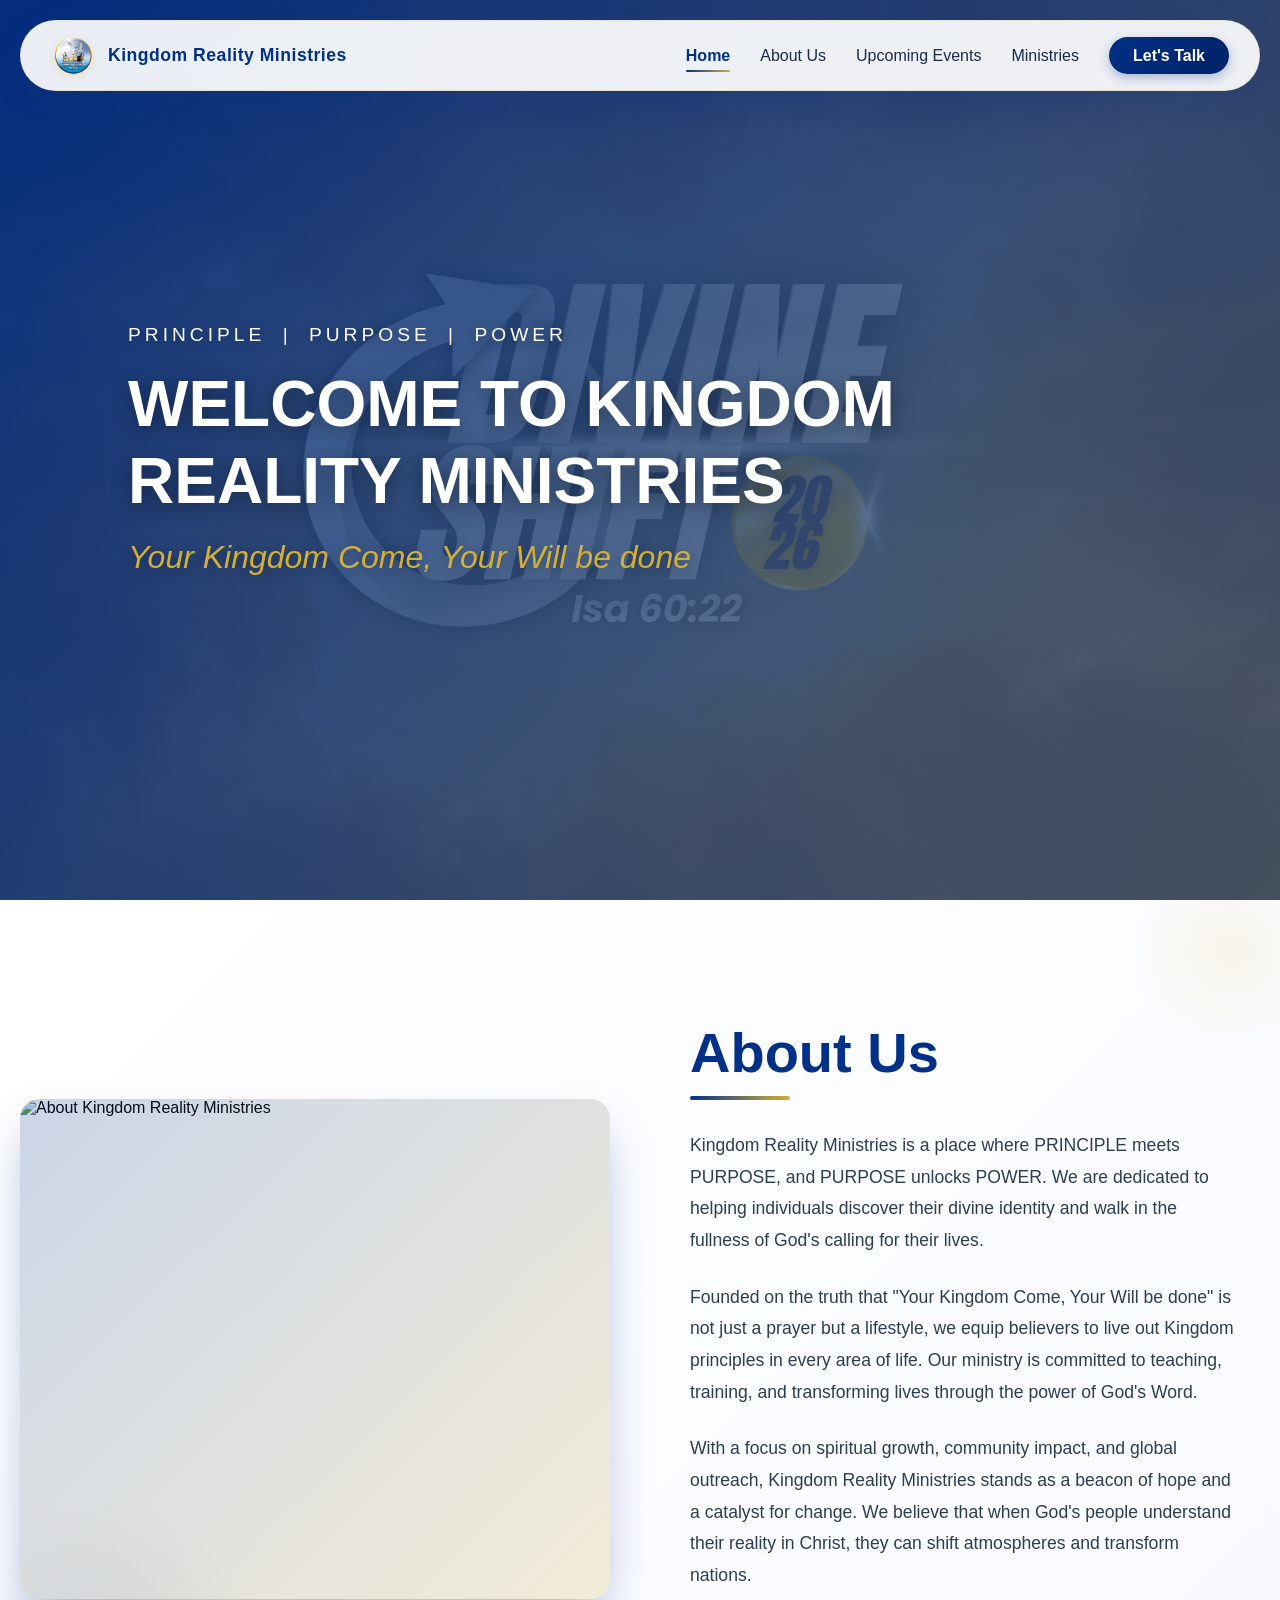
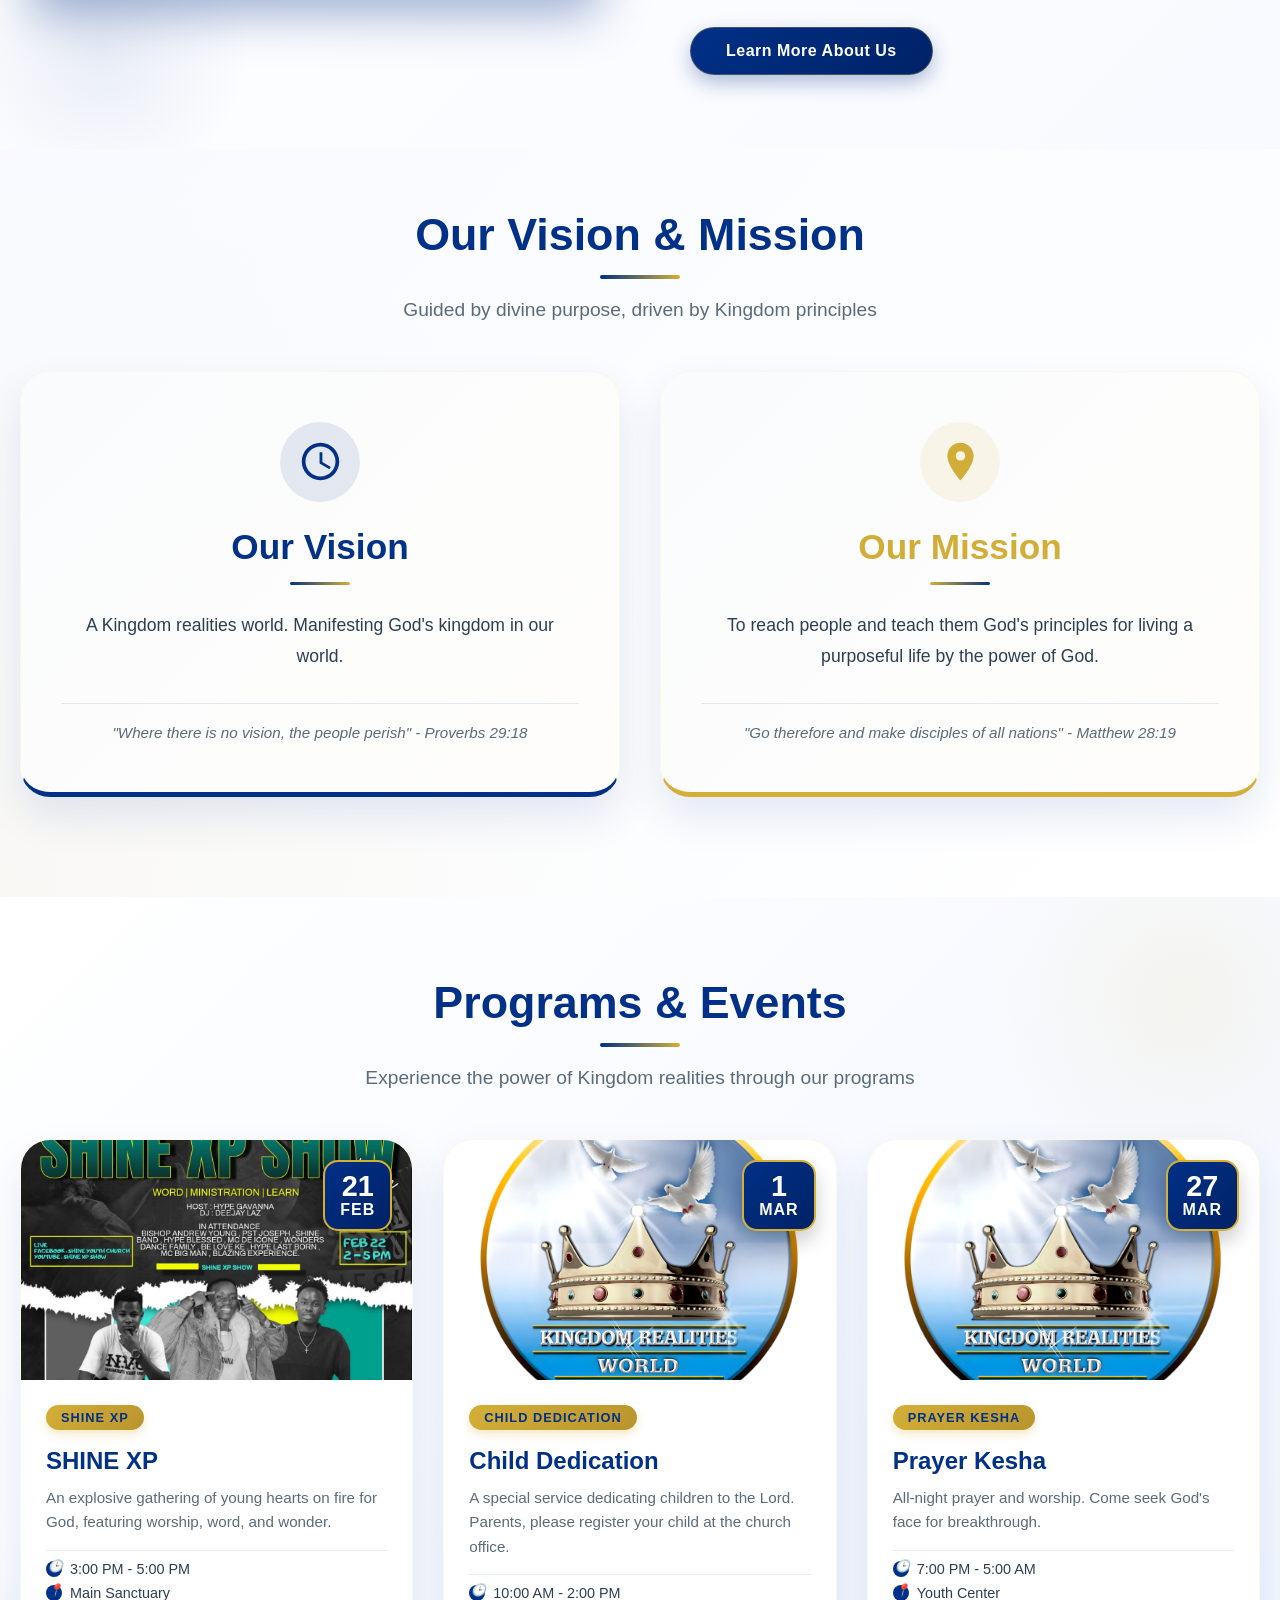
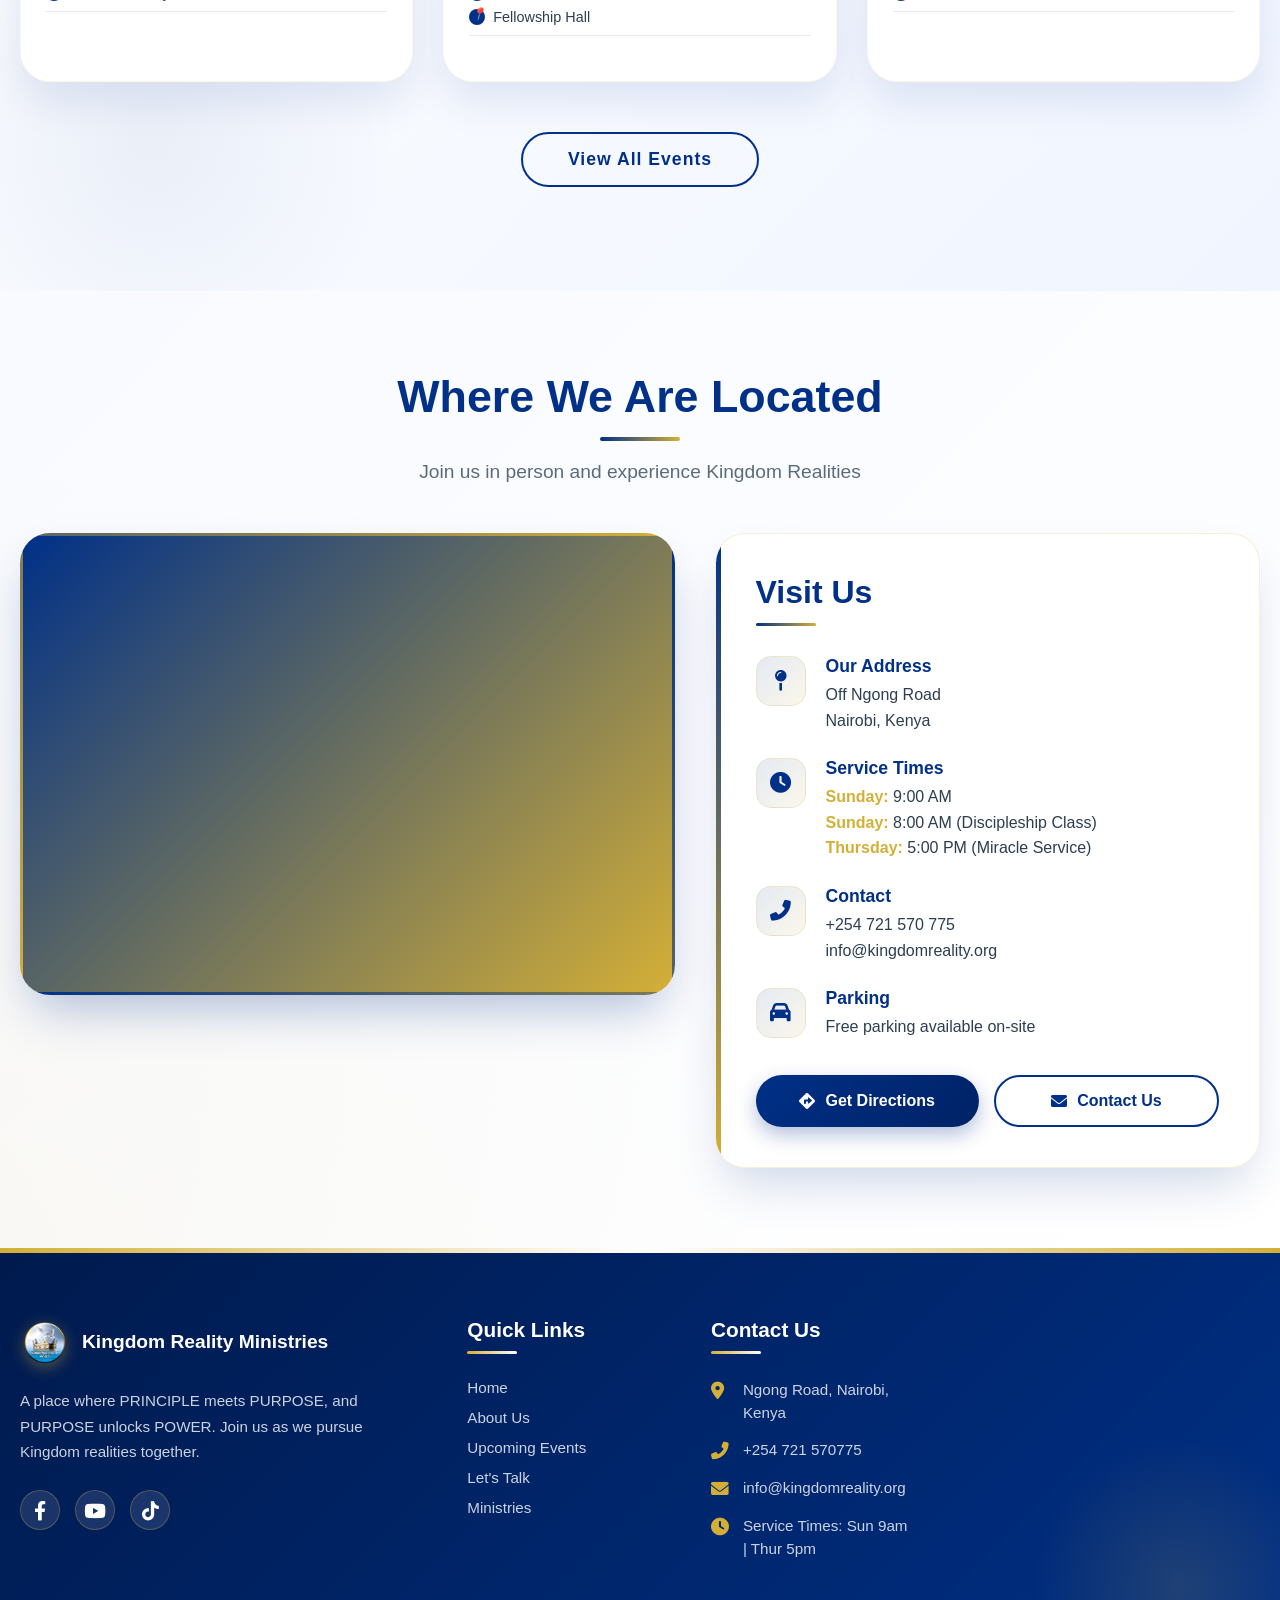
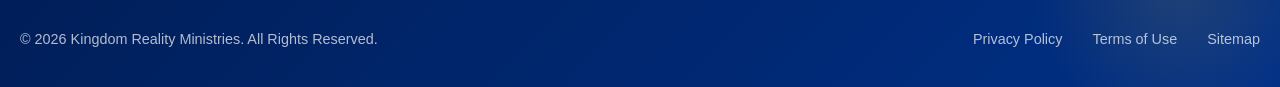
==== index.html @ 02155fa9 "Initial commit" ====
<!DOCTYPE html>
<html lang="en">
<head>
    <meta charset="UTF-8">
    <meta name="viewport" content="width=device-width, initial-scale=1.0">
    <title>Kingdom Reality Ministries</title>
    <link rel="stylesheet" href="style.css">
    <link rel="stylesheet" href="https://cdnjs.cloudflare.com/ajax/libs/font-awesome/6.0.0-beta3/css/all.min.css">
    <link href="https://fonts.googleapis.com/css2?family=Playfair+Display:ital,wght@0,400;0,500;0,600;0,700;0,800;0,900;1,400;1,500;1,600;1,700;1,800;1,900&family=Great+Vibes&family=Allura&family=Sacramento&family=Tangerine:wght@400;700&display=swap" rel="stylesheet">
    <link href="https://fonts.googleapis.com/css2?family=Playfair+Display:ital,wght@0,400;0,500;0,600;0,700;0,800;0,900;1,400;1,500;1,600;1,700;1,800;1,900&family=Great+Vibes&family=Allura&family=Sacramento&family=Tangerine:wght@400;700&display=swap" rel="stylesheet">
</head>
<body>
   
    <header class="header-wrapper" id="header">
        <nav class="hanging-header">
            <div class="logo-container">
                <img src="logo.png" alt="Kingdom Reality Ministries Logo" class="logo">
                <span class="church-name">Kingdom Reality Ministries</span>
            </div>
            <ul class="nav-menu">
                <li><a href="index.html" class="nav-link active">Home</a></li>
                <li><a href="about.html" class="nav-link">About Us</a></li>
                <li><a href="events.html" class="nav-link">Upcoming Events</a></li>
                <li><a href="ministries.html" class="nav-link">Ministries</a></li>
                <li><a href="contact.html" class="nav-link lets-talk">Let's Talk</a></li>
            </ul>
            <div class="hamburger">
                <span class="bar"></span>
                <span class="bar"></span>
                <span class="bar"></span>
            </div>
        </nav>
    </header>

    
    <section class="hero" id="home">
        <div class="hero-overlay"></div>
        <div class="hero-content">
            <div class="welcome-text">
                <p class="principle-text">PRINCIPLE | PURPOSE | POWER</p>
                <h1 class="hero-title">WELCOME TO KINGDOM REALITY MINISTRIES</h1>
                <p class="tagline">Your Kingdom Come, Your Will be done</p>
            </div>
        </div>
    </section>

  
    <section class="about-section" id="about">
        <div class="about-container">
            <div class="about-image">
                <img src="about_image.png" alt="About Kingdom Reality Ministries" class="about-img">
                <div class="image-overlay"></div>
            </div>
            <div class="about-content">
                <h2 class="about-title">About Us</h2>
                <div class="about-text">
                    <p class="about-paragraph">Kingdom Reality Ministries is a place where PRINCIPLE meets PURPOSE, and PURPOSE unlocks POWER. We are dedicated to helping individuals discover their divine identity and walk in the fullness of God's calling for their lives.</p>
                    <p class="about-paragraph">Founded on the truth that "Your Kingdom Come, Your Will be done" is not just a prayer but a lifestyle, we equip believers to live out Kingdom principles in every area of life. Our ministry is committed to teaching, training, and transforming lives through the power of God's Word.</p>
                    <p class="about-paragraph">With a focus on spiritual growth, community impact, and global outreach, Kingdom Reality Ministries stands as a beacon of hope and a catalyst for change. We believe that when God's people understand their reality in Christ, they can shift atmospheres and transform nations.</p>
                </div>
                <a href="about.html" class="about-btn">Learn More About Us</a>
            </div>
        </div>
    </section>

    
    <section class="vision-mission-section">
        <div class="container">
            <div class="section-header">
                <h2 class="section-title">Our Vision & Mission</h2>
                <div class="title-underline"></div>
                <p class="section-subtitle">Guided by divine purpose, driven by Kingdom principles</p>
            </div>
            
            <div class="cards-container">
              
                <div class="card vision-card">
                    <div class="card-icon">
                        <svg class="icon" viewBox="0 0 24 24" fill="none" xmlns="http://www.w3.org/2000/svg">
                            <path d="M12 2C6.48 2 2 6.48 2 12s4.48 10 10 10 10-4.48 10-10S17.52 2 12 2zm0 18c-4.41 0-8-3.59-8-8s3.59-8 8-8 8 3.59 8 8-3.59 8-8 8zm-.5-13v6l5.25 3.15.75-1.23-4.5-2.67V7z" fill="currentColor"/>
                        </svg>
                    </div>
                    <h3 class="card-title">Our Vision</h3>
                    <div class="card-divider"></div>
                    <p class="card-text">A Kingdom realities world. Manifesting God's kingdom in our world.</p>
                    <div class="card-footer">
                        <span class="card-scripture">"Where there is no vision, the people perish" - Proverbs 29:18</span>
                    </div>
                </div>

              
                <div class="card mission-card">
                    <div class="card-icon">
                        <svg class="icon" viewBox="0 0 24 24" fill="none" xmlns="http://www.w3.org/2000/svg">
                            <path d="M12 2C8.13 2 5 5.13 5 9c0 5.25 7 13 7 13s7-7.75 7-13c0-3.87-3.13-7-7-7zm0 9.5c-1.38 0-2.5-1.12-2.5-2.5s1.12-2.5 2.5-2.5 2.5 1.12 2.5 2.5-1.12 2.5-2.5 2.5z" fill="currentColor"/>
                        </svg>
                    </div>
                    <h3 class="card-title">Our Mission</h3>
                    <div class="card-divider"></div>
                    <p class="card-text">To reach people and teach them God's principles for living a purposeful life by the power of God.</p>
                    <div class="card-footer">
                        <span class="card-scripture">"Go therefore and make disciples of all nations" - Matthew 28:19</span>
                    </div>
                </div>
            </div>
        </div>
    </section>

   
    <section class="programs-section">
        <div class="container">
            <div class="section-header">
                <h2 class="section-title">Programs & Events</h2>
                <div class="title-underline"></div>
                <p class="section-subtitle">Experience the power of Kingdom realities through our programs</p>
            </div>

            <div class="programs-grid">
                <!-- Program Card 1 - Divine Shift Conference -->
                <div class="program-card" data-event="1">
                    <div class="program-image">
                        <img src="events/shinexp.jpeg" alt="shine xp" class="program-img">
                        <div class="program-date-badge">
                            <span class="date-day">21</span>
                            <span class="date-month">FEB</span>
                        </div>
                        <div class="program-overlay"></div>
                    </div>
                    <div class="program-content">
                        <div class="program-category">SHINE XP</div>
                        <h3 class="program-title">SHINE XP</h3>
                        <p class="program-description">An explosive gathering of young hearts on fire for God, featuring worship, word, and wonder.</p>
                        <div class="program-meta">
                            <span class="program-time"><i class="icon-clock"></i> 3:00 PM - 5:00 PM</span>
                            <span class="program-location"><i class="icon-location"></i> Main Sanctuary</span>
                        </div>
              
                    </div>
                </div>

 
                <div class="program-card" data-event="2">
                    <div class="program-image">
                        <img src="logo.png" alt="Kingdom Reality Ministries" class="program-img">
                        <div class="program-date-badge">
                            <span class="date-day">1</span>
                            <span class="date-month">MAR</span>
                        </div>
                        <div class="program-overlay"></div>
                    </div>
                    <div class="program-content">
                        <div class="program-category">Child Dedication</div>
                        <h3 class="program-title">Child Dedication</h3>
                        <p class="program-description">A special service dedicating children to the Lord. Parents, please register your child at the church office.</p>
                        <div class="program-meta">
                            <span class="program-time"><i class="icon-clock"></i> 10:00 AM - 2:00 PM</span>
                            <span class="program-location"><i class="icon-location"></i> Fellowship Hall</span>
                        </div>
                    
                    </div>
                </div>

          
                <div class="program-card" data-event="3">
                    <div class="program-image">
                        <img src="logo.png" alt="Prayer Kesha" class="program-img">
                        <div class="program-date-badge">
                            <span class="date-day">27</span>
                            <span class="date-month">MAR</span>
                        </div>
                        <div class="program-overlay"></div>
                    </div>
                    <div class="program-content">
                        <div class="program-category">Prayer Kesha</div>
                        <h3 class="program-title">Prayer Kesha</h3>
                        <p class="program-description">All-night prayer and worship. Come seek God's face for breakthrough.</p>
                        <div class="program-meta">
                            <span class="program-time"><i class="icon-clock"></i> 7:00 PM - 5:00 AM</span>
                            <span class="program-location"><i class="icon-location"></i> Youth Center</span>
                        </div>
                      
                    </div>
                </div>
            </div>

            <div class="view-all-container">
                <a href="events.html" class="view-all-btn">View All Events</a>
            </div>
        </div>
    </section>

 
    <div id="eventModal" class="modal">
        <div class="modal-content">
            <span class="close-modal">&times;</span>
            <div class="modal-body">
  
            </div>
        </div>
    </div>

    <section class="location-section">
        <div class="container">
            <div class="section-header">
                <h2 class="section-title">Where We Are Located</h2>
                <div class="title-underline"></div>
                <p class="section-subtitle">Join us in person and experience Kingdom Realities</p>
            </div>

            <div class="location-container">
          
                <div class="location-map">
                    <iframe 
                        src="https://www.google.com/maps/embed?pb=!1m18!1m12!1m3!1d3988.790029622848!2d36.74408469999999!3d-1.3008534!2m3!1f0!2f0!3f0!3m2!1i1024!2i768!4f13.1!3m3!1m2!1s0x182f1a4c0d4d9e4f%3A0x5dbc2c6946eaf063!2sKingdom%20Reality%20Ministries!5e0!3m2!1sen!2ske!4v1771343704639!5m2!1sen!2ske" 
                        width="100%" 
                        height="450" 
                        style="border:0;" 
                        allowfullscreen="" 
                        loading="lazy" 
                        referrerpolicy="no-referrer-when-downgrade">
                    </iframe>
                </div>


            
                <div class="location-details">
                    <div class="location-card">
                        <h3 class="location-card-title">Visit Us</h3>
                        
                        <div class="location-info-item">
                            <div class="info-icon">
                                <i class="fas fa-map-pin"></i>
                            </div>
                            <div class="info-content">
                                <h4>Our Address</h4>
                                <p>Off Ngong Road<br>Nairobi, Kenya</p>
                            </div>
                        </div>

                        <div class="location-info-item">
                            <div class="info-icon">
                                <i class="fas fa-clock"></i>
                            </div>
                            <div class="info-content">
                                <h4>Service Times</h4>
                                <p><strong>Sunday:</strong> 9:00 AM <br>
                                <strong>Sunday:</strong> 8:00 AM (Discipleship Class)<br>
                                <strong>Thursday:</strong> 5:00 PM (Miracle Service)</p>
                            </div>
                        </div>

                        <div class="location-info-item">
                            <div class="info-icon">
                                <i class="fas fa-phone-alt"></i>
                            </div>
                            <div class="info-content">
                                <h4>Contact</h4>
                                <p>+254 721 570 775<br>info@kingdomreality.org</p>
                            </div>
                        </div>

                        <div class="location-info-item">
                            <div class="info-icon">
                                <i class="fas fa-car"></i>
                            </div>
                            <div class="info-content">
                                <h4>Parking</h4>
                                <p>Free parking available on-site</p>
                            </div>
                        </div>

                        <div class="location-buttons">
                            <a href="https://maps.app.goo.gl/dNaH92RJ11jLYXtD8" target="_blank" class="location-btn directions-btn">
                                <i class="fas fa-directions"></i> Get Directions
                            </a>
                            <a href="contact.html" class="location-btn contact-btn">
                                <i class="fas fa-envelope"></i> Contact Us
                            </a>
                        </div>
                    </div>
                </div>
            </div>
        </div>
    </section>
 
    <footer class="footer">
        <div class="footer-container">
            <div class="footer-top">
                <div class="footer-about">
                    <div class="footer-logo">
                        <img src="logo.png" alt="Kingdom Reality Ministries Logo" class="footer-logo-img">
                        <span class="footer-church-name">Kingdom Reality Ministries</span>
                    </div>
                    <p class="footer-description">A place where PRINCIPLE meets PURPOSE, and PURPOSE unlocks POWER. Join us as we pursue Kingdom realities together.</p>
                    <div class="footer-social">
                        <a href="https://web.facebook.com/kingdomreality" class="social-link"><i class="fab fa-facebook-f"></i></a>
                        <a href="https://www.youtube.com/@kingdomrealityministriestv" class="social-link"><i class="fab fa-youtube"></i></a>
                        <a href="#" class="social-link"><i class="fab fa-tiktok"></i></a>
                    </div>
                </div>

                <div class="footer-links">
                    <h3 class="footer-title">Quick Links</h3>
                    <ul class="footer-menu">
                        <li><a href="index.html" class="footer-link">Home</a></li>
                        <li><a href="about.html" class="footer-link">About Us</a></li>
                        <li><a href="events.html" class="footer-link">Upcoming Events</a></li>
                        <li><a href="contact.html" class="footer-link">Let's Talk</a></li>
                        <li><a href="ministries.html" class="footer-link">Ministries</a></li>
                    </ul>
                </div>

                <div class="footer-contact">
                    <h3 class="footer-title">Contact Us</h3>
                    <div class="contact-info">
                        <div class="contact-item">
                            <i class="fas fa-map-marker-alt"></i>
                            <span>Ngong Road, Nairobi, Kenya</span>
                        </div>
                        <div class="contact-item">
                            <i class="fas fa-phone-alt"></i>
                            <span>+254 721 570775</span>
                        </div>
                        <div class="contact-item">
                            <i class="fas fa-envelope"></i>
                            <span>info@kingdomreality.org</span>
                        </div>
                        <div class="contact-item">
                            <i class="fas fa-clock"></i>
                            <span>Service Times: Sun 9am | Thur 5pm</span>
                        </div>
                    </div>
                </div>
            </div>

            <div class="footer-bottom">
                <div class="copyright">
                    &copy; 2026 Kingdom Reality Ministries. All Rights Reserved.
                </div>
                <div class="footer-bottom-links">
                    <a href="privacy.html" class="bottom-link">Privacy Policy</a>
                    <a href="terms.html" class="bottom-link">Terms of Use</a>
                    <a href="sitemap.html" class="bottom-link">Sitemap</a>
                </div>
            </div>
        </div>
    </footer>
      
        <!-- Elegant Event Pop-Up -->
    <div id="eventPopup" class="event-popup-elegant">
        <div class="popup-bg-image" id="popupBgImage"></div>
        <div class="popup-overlay-elegant"></div>
        
        <div class="popup-content-elegant">
            <div class="popup-text-container">
                <span class="popup-reminder-elegant">Mark your Calendar</span>
                <h3 class="popup-title-elegant" id="popupTitleElegant">Divine Shift Conference</h3>
                <span class="popup-date-elegant" id="popupDateElegant">June 15-17, 2026</span>
            </div>
        </div>
        
        <button class="popup-close-elegant" onclick="closeElegantPopup()">×</button>
        
        <div class="popup-progress-elegant">
            <div class="progress-bar-elegant"></div>
        </div>
    </div>
    
    <script src="script.js"></script>
</body>
</html>
---- style.css ----
/* style.css */
* {
    margin: 0;
    padding: 0;
    box-sizing: border-box;
    font-family: 'Segoe UI', Tahoma, Geneva, Verdana, sans-serif;
}

body {
    background-color: #f8faff;
    overflow-x: hidden;
}

/* Hanging Header Styles */
.header-wrapper {
    position: fixed;
    top: 20px;
    left: 0;
    right: 0;
    z-index: 1000;
    display: flex;
    justify-content: center;
    padding: 0 20px;
    transition: transform 0.4s ease, top 0.4s ease;
}

.header-wrapper.hide {
    transform: translateY(-150%);
}

.hanging-header {
    background: rgba(255, 255, 255, 0.92);
    backdrop-filter: blur(10px);
    -webkit-backdrop-filter: blur(10px);
    border-radius: 60px;
    box-shadow: 0 10px 30px rgba(0, 48, 135, 0.15), 0 5px 15px rgba(212, 175, 55, 0.1);
    padding: 12px 30px;
    display: flex;
    align-items: center;
    justify-content: space-between;
    width: 100%;
    max-width: 1300px;
    border: 1px solid rgba(212, 175, 55, 0.2);
    transition: all 0.3s ease;
}

.hanging-header:hover {
    box-shadow: 0 15px 40px rgba(0, 48, 135, 0.2);
}

.logo-container {
    display: flex;
    align-items: center;
    gap: 12px;
}

.logo {
    width: 45px;
    height: 45px;
    object-fit: contain;
    filter: drop-shadow(0 2px 4px rgba(212, 175, 55, 0.3));
}

.church-name {
    font-size: 1.1rem;
    font-weight: 600;
    color: #003087;
    letter-spacing: 0.5px;
    white-space: nowrap;
}

.nav-menu {
    display: flex;
    align-items: center;
    gap: 30px;
    list-style: none;
}

.nav-link {
    text-decoration: none;
    color: #1a2b4c;
    font-weight: 500;
    font-size: 1rem;
    padding: 8px 0;
    position: relative;
    transition: color 0.3s ease;
}

.nav-link:hover {
    color: #D4AF37;
}

.nav-link.active {
    color: #003087;
    font-weight: 600;
}

.nav-link.active::after {
    content: '';
    position: absolute;
    bottom: 0;
    left: 0;
    width: 100%;
    height: 2px;
    background: linear-gradient(90deg, #003087, #D4AF37);
    border-radius: 2px;
}

.lets-talk {
    background: linear-gradient(135deg, #003087, #002266);
    color: white !important;
    padding: 10px 24px !important;
    border-radius: 40px;
    font-weight: 600;
    box-shadow: 0 4px 12px rgba(0, 48, 135, 0.3);
    transition: all 0.3s ease !important;
}

.lets-talk:hover {
    background: linear-gradient(135deg, #D4AF37, #b8942e);
    color: #003087 !important;
    box-shadow: 0 6px 16px rgba(212, 175, 55, 0.4);
    transform: translateY(-2px);
}

.hamburger {
    display: none;
    flex-direction: column;
    cursor: pointer;
    gap: 6px;
}

.bar {
    width: 25px;
    height: 3px;
    background: linear-gradient(90deg, #003087, #D4AF37);
    border-radius: 3px;
    transition: 0.3s;
}

/* Hero Section Styles */
.hero {
    height: 100vh;
    min-height: 700px;
    background-image: url('DIVINE SHIFT.png');
    background-size: cover;
    background-position: center;
    background-attachment: fixed;
    position: relative;
    display: flex;
    align-items: center;
    justify-content: flex-start;
    text-align: left;
}

.hero {
    background-color: #003087;
    background-image: linear-gradient(rgba(0, 48, 135, 0.7), rgba(0, 48, 135, 0.7)), url('DIVINE SHIFT.png');
}

.hero-overlay {
    position: absolute;
    top: 0;
    left: 0;
    width: 100%;
    height: 100%;
    background: linear-gradient(135deg, rgba(0, 48, 135, 0.6), rgba(212, 175, 55, 0.3));
    z-index: 1;
}

.hero-content {
    position: relative;
    z-index: 2;
    max-width: 900px;
    padding: 0 0 0 10%;
    animation: fadeInUp 1.2s ease-out;
}

.welcome-text {
    color: white;
}

.principle-text {
    font-size: 1.2rem;
    letter-spacing: 4px;
    word-spacing: 8px;
    margin-bottom: 20px;
    font-weight: 300;
    color: #ffffff;
    text-shadow: 0 2px 10px rgba(0, 0, 0, 0.3);
    animation: slideInDown 0.8s ease-out;
}

.hero-title {
    font-size: 4rem;
    font-weight: 800;
    margin-bottom: 20px;
    line-height: 1.2;
    color: #ffffff;
    text-shadow: 0 4px 20px rgba(0, 0, 0, 0.4);
    animation: slideInUp 0.8s ease-out 0.2s both;
}

.tagline {
    font-size: 2rem;
    font-weight: 400;
    font-style: italic;
    color: #D4AF37;
    text-shadow: 0 2px 15px rgba(0, 0, 0, 0.4);
    margin-top: 20px;
    animation: fadeIn 0.8s ease-out 0.4s both;
}

/* About Us Section */
.about-section {
    padding: 100px 0 50px 0;
    background: linear-gradient(135deg, #ffffff 0%, #f8faff 100%);
    position: relative;
    overflow: hidden;
}

.about-section::before {
    content: '';
    position: absolute;
    top: -50px;
    right: -50px;
    width: 200px;
    height: 200px;
    background: radial-gradient(circle, rgba(212, 175, 55, 0.1) 0%, transparent 70%);
    border-radius: 50%;
    z-index: 0;
}

.about-section::after {
    content: '';
    position: absolute;
    bottom: -50px;
    left: -50px;
    width: 300px;
    height: 300px;
    background: radial-gradient(circle, rgba(0, 48, 135, 0.08) 0%, transparent 70%);
    border-radius: 50%;
    z-index: 0;
}

.about-container {
    max-width: 1300px;
    margin: 0 auto;
    padding: 0 20px;
    display: grid;
    grid-template-columns: 1fr 1fr;
    gap: 60px;
    align-items: center;
    position: relative;
    z-index: 2;
}

.about-image {
    position: relative;
    border-radius: 20px;
    overflow: hidden;
    box-shadow: 0 25px 50px -12px rgba(0, 48, 135, 0.4);
    transform: translateY(0);
    transition: transform 0.5s ease, box-shadow 0.5s ease;
    height: 500px;
}

.about-image:hover {
    transform: translateY(-10px);
    box-shadow: 0 35px 60px -15px rgba(212, 175, 55, 0.4);
}

.about-img {
    width: 100%;
    height: 100%;
    object-fit: cover;
    display: block;
    transition: transform 0.8s ease;
}

.about-image:hover .about-img {
    transform: scale(1.05);
}

.image-overlay {
    position: absolute;
    top: 0;
    left: 0;
    width: 100%;
    height: 100%;
    background: linear-gradient(135deg, rgba(0, 48, 135, 0.2), rgba(212, 175, 55, 0.2));
    z-index: 1;
    pointer-events: none;
}

.about-content {
    padding: 20px;
    animation: fadeInRight 1s ease-out;
}

.about-title {
    font-size: 3.5rem;
    font-weight: 700;
    color: #003087;
    margin-bottom: 30px;
    position: relative;
    padding-bottom: 15px;
}

.about-title::after {
    content: '';
    position: absolute;
    bottom: 0;
    left: 0;
    width: 100px;
    height: 4px;
    background: linear-gradient(90deg, #003087, #D4AF37);
    border-radius: 4px;
}

.about-text {
    margin-bottom: 35px;
}

.about-paragraph {
    font-size: 1.1rem;
    line-height: 1.8;
    color: #2c3e50;
    margin-bottom: 25px;
    opacity: 0;
    animation: fadeInUp 0.8s ease-out forwards;
}

.about-paragraph:nth-child(1) {
    animation-delay: 0.2s;
}

.about-paragraph:nth-child(2) {
    animation-delay: 0.4s;
}

.about-paragraph:nth-child(3) {
    animation-delay: 0.6s;
}

.about-btn {
    display: inline-block;
    padding: 14px 35px;
    background: linear-gradient(135deg, #003087, #002266);
    color: white;
    text-decoration: none;
    border-radius: 50px;
    font-weight: 600;
    letter-spacing: 0.5px;
    box-shadow: 0 8px 20px rgba(0, 48, 135, 0.3);
    transition: all 0.4s ease;
    border: 1px solid rgba(212, 175, 55, 0.3);
    position: relative;
    overflow: hidden;
    z-index: 1;
    cursor: pointer;
}

.about-btn::before {
    content: '';
    position: absolute;
    top: 0;
    left: -100%;
    width: 100%;
    height: 100%;
    background: linear-gradient(90deg, #D4AF37, #b8942e);
    transition: left 0.4s ease;
    z-index: -1;
}

.about-btn:hover {
    color: white;
    transform: translateY(-3px);
    box-shadow: 0 15px 30px rgba(212, 175, 55, 0.4);
}

.about-btn:hover::before {
    left: 0;
}

/* Vision and Mission Cards Section */
.vision-mission-section {
    padding: 60px 0 100px 0;
    background: linear-gradient(135deg, #f8faff 0%, #ffffff 100%);
    position: relative;
    overflow: hidden;
}

.vision-mission-section::before {
    content: '';
    position: absolute;
    top: 0;
    left: 0;
    width: 100%;
    height: 100%;
    background: radial-gradient(circle at 0% 100%, rgba(212, 175, 55, 0.05) 0%, transparent 50%);
    pointer-events: none;
}

.container {
    max-width: 1300px;
    margin: 0 auto;
    padding: 0 20px;
    position: relative;
    z-index: 2;
}

.section-header {
    text-align: center;
    margin-bottom: 50px;
}

.section-title {
    font-size: 2.8rem;
    color: #003087;
    margin-bottom: 15px;
    font-weight: 700;
}

.title-underline {
    width: 80px;
    height: 4px;
    background: linear-gradient(90deg, #003087, #D4AF37);
    margin: 0 auto 20px;
    border-radius: 4px;
}

.section-subtitle {
    font-size: 1.2rem;
    color: #5a6b7a;
    font-weight: 300;
}

.cards-container {
    display: grid;
    grid-template-columns: repeat(2, 1fr);
    gap: 40px;
    margin-top: 20px;
}

.card {
    background: white;
    border-radius: 30px;
    padding: 50px 40px;
    box-shadow: 0 20px 40px rgba(0, 48, 135, 0.1);
    transition: all 0.4s ease;
    position: relative;
    overflow: hidden;
    border: 1px solid rgba(212, 175, 55, 0.1);
    animation: fadeInUp 0.8s ease-out forwards;
    opacity: 0;
}

.vision-card {
    animation-delay: 0.2s;
    border-bottom: 5px solid #003087;
}

.mission-card {
    animation-delay: 0.4s;
    border-bottom: 5px solid #D4AF37;
}

.card::before {
    content: '';
    position: absolute;
    top: 0;
    left: 0;
    width: 100%;
    height: 100%;
    background: linear-gradient(135deg, rgba(0, 48, 135, 0.02), rgba(212, 175, 55, 0.02));
    z-index: 0;
    transition: opacity 0.4s ease;
}

.card:hover {
    transform: translateY(-15px);
    box-shadow: 0 30px 60px rgba(0, 48, 135, 0.15);
}

.vision-card:hover {
    border-bottom-color: #D4AF37;
}

.mission-card:hover {
    border-bottom-color: #003087;
}

.card:hover::before {
    opacity: 0.5;
}

.card-icon {
    width: 80px;
    height: 80px;
    margin: 0 auto 25px;
    display: flex;
    align-items: center;
    justify-content: center;
    border-radius: 50%;
    transition: all 0.4s ease;
}

.vision-card .card-icon {
    color: #003087;
    background: rgba(0, 48, 135, 0.1);
}

.mission-card .card-icon {
    color: #D4AF37;
    background: rgba(212, 175, 55, 0.1);
}

.card:hover .card-icon {
    transform: scale(1.1) rotate(5deg);
}

.vision-card:hover .card-icon {
    background: rgba(0, 48, 135, 0.15);
    color: #003087;
}

.mission-card:hover .card-icon {
    background: rgba(212, 175, 55, 0.15);
    color: #D4AF37;
}

.icon {
    width: 45px;
    height: 45px;
}

.card-title {
    font-size: 2.2rem;
    margin-bottom: 15px;
    font-weight: 700;
    text-align: center;
}

.vision-card .card-title {
    color: #003087;
}

.mission-card .card-title {
    color: #D4AF37;
}

.card-divider {
    width: 60px;
    height: 3px;
    margin: 0 auto 25px;
    border-radius: 3px;
}

.vision-card .card-divider {
    background: linear-gradient(90deg, #003087, #D4AF37);
}

.mission-card .card-divider {
    background: linear-gradient(90deg, #D4AF37, #003087);
}

.card-text {
    font-size: 1.1rem;
    line-height: 1.8;
    color: #2c3e50;
    text-align: center;
    margin-bottom: 30px;
}

.card-footer {
    text-align: center;
    padding-top: 20px;
    border-top: 1px solid rgba(0, 48, 135, 0.1);
}

.card-scripture {
    font-size: 0.95rem;
    color: #5a6b7a;
    font-style: italic;
    font-weight: 300;
}

/* Animations */
@keyframes fadeInUp {
    from {
        opacity: 0;
        transform: translateY(30px);
    }
    to {
        opacity: 1;
        transform: translateY(0);
    }
}

@keyframes fadeInRight {
    from {
        opacity: 0;
        transform: translateX(30px);
    }
    to {
        opacity: 1;
        transform: translateX(0);
    }
}

@keyframes slideInDown {
    from {
        opacity: 0;
        transform: translateY(-30px);
    }
    to {
        opacity: 1;
        transform: translateY(0);
    }
}

@keyframes slideInUp {
    from {
        opacity: 0;
        transform: translateY(30px);
    }
    to {
        opacity: 1;
        transform: translateY(0);
    }
}

@keyframes fadeIn {
    from {
        opacity: 0;
    }
    to {
        opacity: 1;
    }
}

/* Responsive Design */
@media screen and (max-width: 1024px) {
    .hero-content {
        padding: 0 0 0 8%;
    }
    
    .hero-title {
        font-size: 3.5rem;
    }
    
    .tagline {
        font-size: 1.8rem;
    }
    
    .about-container {
        gap: 40px;
    }
    
    .about-title {
        font-size: 3rem;
    }
    
    .about-image {
        height: 450px;
    }
    
    .cards-container {
        gap: 30px;
    }
    
    .card {
        padding: 40px 30px;
    }
    
    .card-title {
        font-size: 2rem;
    }
}

@media screen and (max-width: 768px) {
    .header-wrapper {
        top: 15px;
        padding: 0 15px;
    }
    
    .hanging-header {
        padding: 10px 20px;
    }
    
    .church-name {
        font-size: 0.95rem;
        max-width: 150px;
        white-space: normal;
        line-height: 1.3;
    }
    
    .nav-menu {
        position: fixed;
        left: -100%;
        top: 90px;
        flex-direction: column;
        background: rgba(255, 255, 255, 0.98);
        backdrop-filter: blur(10px);
        width: 90%;
        border-radius: 30px;
        padding: 30px 0;
        box-shadow: 0 20px 40px rgba(0, 48, 135, 0.2);
        transition: 0.4s;
        gap: 20px;
        border: 1px solid rgba(212, 175, 55, 0.3);
    }
    
    .nav-menu.active {
        left: 5%;
    }
    
    .nav-link {
        font-size: 1.1rem;
        padding: 12px 25px;
        width: 100%;
        text-align: center;
    }
    
    .lets-talk {
        display: inline-block;
        width: auto;
        margin-top: 10px;
    }
    
    .hamburger {
        display: flex;
    }
    
    .hero {
        background-attachment: scroll;
        justify-content: flex-start;
    }
    
    .hero-content {
        padding: 0 0 0 5%;
    }
    
    .hero-title {
        font-size: 2.8rem;
    }
    
    .tagline {
        font-size: 1.5rem;
    }
    
    .principle-text {
        font-size: 1rem;
        letter-spacing: 3px;
    }
    
    .about-section {
        padding: 70px 0 30px 0;
    }
    
    .about-container {
        grid-template-columns: 1fr;
        gap: 40px;
    }
    
    .about-image {
        height: 400px;
        max-width: 600px;
        margin: 0 auto;
        width: 100%;
    }
    
    .about-content {
        text-align: center;
        padding: 0;
    }
    
    .about-title::after {
        left: 50%;
        transform: translateX(-50%);
    }
    
    .about-paragraph {
        text-align: left;
    }
    
    .vision-mission-section {
        padding: 40px 0 70px 0;
    }
    
    .cards-container {
        grid-template-columns: 1fr;
        gap: 30px;
    }
    
    .section-title {
        font-size: 2.2rem;
    }
    
    .card {
        max-width: 500px;
        margin: 0 auto;
        padding: 40px 30px;
    }
}

@media screen and (max-width: 480px) {
    .hero-content {
        padding: 0 0 0 20px;
    }
    
    .hero-title {
        font-size: 2.2rem;
    }
    
    .tagline {
        font-size: 1.2rem;
    }
    
    .principle-text {
        font-size: 0.9rem;
        letter-spacing: 2px;
    }
    
    .church-name {
        max-width: 120px;
        font-size: 0.85rem;
    }
    
    .logo {
        width: 35px;
        height: 35px;
    }
    
    .about-section {
        padding: 50px 0 20px 0;
    }
    
    .about-title {
        font-size: 2.5rem;
    }
    
    .about-image {
        height: 300px;
    }
    
    .about-paragraph {
        font-size: 1rem;
        line-height: 1.6;
    }
    
    .about-btn {
        padding: 12px 30px;
        font-size: 0.95rem;
    }
    
    .vision-mission-section {
        padding: 30px 0 50px 0;
    }
    
    .section-title {
        font-size: 2rem;
    }
    
    .section-subtitle {
        font-size: 1rem;
    }
    
    .card {
        padding: 30px 20px;
    }
    
    .card-title {
        font-size: 1.8rem;
    }
    
    .card-text {
        font-size: 1rem;
        line-height: 1.6;
    }
    
    .icon {
        width: 35px;
        height: 35px;
    }
    
    .card-icon {
        width: 70px;
        height: 70px;
    }
}

/* Mobile Menu Animation */
.hamburger.active .bar:nth-child(1) {
    transform: translateY(9px) rotate(45deg);
}

.hamburger.active .bar:nth-child(2) {
    opacity: 0;
}

.hamburger.active .bar:nth-child(3) {
    transform: translateY(-9px) rotate(-45deg);
}

/* Smooth scrolling */
html {
    scroll-behavior: smooth;
}
/* Add these styles to your existing style.css file */

/* Programs and Events Section */
.programs-section {
    padding: 80px 0 100px;
    background: linear-gradient(135deg, #ffffff 0%, #f0f5ff 100%);
    position: relative;
    overflow: hidden;
}

.programs-section::before {
    content: '';
    position: absolute;
    top: -100px;
    right: -100px;
    width: 400px;
    height: 400px;
    background: radial-gradient(circle, rgba(212, 175, 55, 0.08) 0%, transparent 70%);
    border-radius: 50%;
    z-index: 0;
}

.programs-section::after {
    content: '';
    position: absolute;
    bottom: -100px;
    left: -100px;
    width: 500px;
    height: 500px;
    background: radial-gradient(circle, rgba(0, 48, 135, 0.06) 0%, transparent 70%);
    border-radius: 50%;
    z-index: 0;
}

.programs-grid {
    display: grid;
    grid-template-columns: repeat(3, 1fr);
    gap: 30px;
    margin: 50px 0 40px;
    position: relative;
    z-index: 2;
}

.program-card {
    background: white;
    border-radius: 30px;
    overflow: hidden;
    box-shadow: 0 20px 40px rgba(0, 48, 135, 0.1);
    transition: all 0.4s cubic-bezier(0.175, 0.885, 0.32, 1.275);
    position: relative;
    border: 1px solid rgba(212, 175, 55, 0.1);
    animation: fadeInUp 0.8s ease-out forwards;
    opacity: 0;
}

.program-card:nth-child(1) {
    animation-delay: 0.2s;
}

.program-card:nth-child(2) {
    animation-delay: 0.4s;
}

.program-card:nth-child(3) {
    animation-delay: 0.6s;
}

.program-card:hover {
    transform: translateY(-20px) scale(1.02);
    box-shadow: 0 40px 70px rgba(0, 48, 135, 0.2);
    border-color: rgba(212, 175, 55, 0.3);
}

.program-image {
    height: 240px;
    position: relative;
    overflow: hidden;
}

.program-img {
    width: 100%;
    height: 100%;
    object-fit: cover;
    transition: transform 0.6s ease;
}

.program-card:hover .program-img {
    transform: scale(1.1);
}

.program-overlay {
    position: absolute;
    top: 0;
    left: 0;
    width: 100%;
    height: 100%;
    background: linear-gradient(180deg, transparent 0%, rgba(0, 48, 135, 0.3) 100%);
    z-index: 1;
    opacity: 0;
    transition: opacity 0.4s ease;
}

.program-card:hover .program-overlay {
    opacity: 1;
}

.program-date-badge {
    position: absolute;
    top: 20px;
    right: 20px;
    background: linear-gradient(135deg, #003087, #002266);
    color: white;
    border-radius: 15px;
    padding: 10px 15px;
    text-align: center;
    z-index: 2;
    box-shadow: 0 10px 20px rgba(0, 0, 0, 0.2);
    border: 2px solid #D4AF37;
    animation: pulseGlow 2s infinite;
}

@keyframes pulseGlow {
    0% {
        box-shadow: 0 0 0 0 rgba(212, 175, 55, 0.7);
    }
    70% {
        box-shadow: 0 0 0 10px rgba(212, 175, 55, 0);
    }
    100% {
        box-shadow: 0 0 0 0 rgba(212, 175, 55, 0);
    }
}

.date-day {
    display: block;
    font-size: 1.8rem;
    font-weight: 800;
    line-height: 1;
}

.date-month {
    display: block;
    font-size: 1rem;
    font-weight: 600;
    text-transform: uppercase;
    letter-spacing: 1px;
}

.program-content {
    padding: 25px;
    position: relative;
    background: white;
}

.program-category {
    display: inline-block;
    background: linear-gradient(135deg, #D4AF37, #b8942e);
    color: #003087;
    font-weight: 700;
    font-size: 0.8rem;
    padding: 5px 15px;
    border-radius: 50px;
    letter-spacing: 1px;
    margin-bottom: 15px;
    text-transform: uppercase;
    box-shadow: 0 4px 10px rgba(212, 175, 55, 0.3);
}

.program-title {
    font-size: 1.5rem;
    font-weight: 700;
    color: #003087;
    margin-bottom: 10px;
    line-height: 1.3;
    transition: color 0.3s ease;
}

.program-card:hover .program-title {
    color: #D4AF37;
}

.program-description {
    font-size: 0.95rem;
    color: #5a6b7a;
    line-height: 1.6;
    margin-bottom: 15px;
}

.program-meta {
    display: flex;
    flex-direction: column;
    gap: 8px;
    margin-bottom: 20px;
    padding: 10px 0;
    border-top: 1px solid rgba(0, 48, 135, 0.1);
    border-bottom: 1px solid rgba(0, 48, 135, 0.1);
}

.program-time, .program-location {
    display: flex;
    align-items: center;
    gap: 8px;
    font-size: 0.9rem;
    color: #2c3e50;
}

.icon-clock, .icon-location {
    display: inline-block;
    width: 16px;
    height: 16px;
    background: #003087;
    border-radius: 50%;
    position: relative;
}

.icon-clock::after {
    content: '🕒';
    position: absolute;
    top: -2px;
    left: 2px;
    font-size: 12px;
    color: white;
}

.icon-location::after {
    content: '📍';
    position: absolute;
    top: -2px;
    left: 2px;
    font-size: 12px;
    color: white;
}

.program-btn {
    width: 100%;
    padding: 14px 20px;
    background: linear-gradient(135deg, #003087, #002266);
    color: white;
    border: none;
    border-radius: 50px;
    font-weight: 600;
    font-size: 1rem;
    letter-spacing: 0.5px;
    cursor: pointer;
    transition: all 0.4s ease;
    position: relative;
    overflow: hidden;
    z-index: 1;
    border: 1px solid rgba(212, 175, 55, 0.3);
}

.program-btn::before {
    content: '';
    position: absolute;
    top: 0;
    left: -100%;
    width: 100%;
    height: 100%;
    background: linear-gradient(90deg, #D4AF37, #b8942e);
    transition: left 0.4s ease;
    z-index: -1;
}

.program-btn:hover {
    color: white;
    transform: translateY(-3px);
    box-shadow: 0 15px 30px rgba(212, 175, 55, 0.4);
}

.program-btn:hover::before {
    left: 0;
}

.view-all-container {
    text-align: center;
    margin-top: 50px;
    position: relative;
    z-index: 2;
}

.view-all-btn {
    display: inline-block;
    padding: 15px 45px;
    background: transparent;
    color: #003087;
    text-decoration: none;
    border-radius: 50px;
    font-weight: 700;
    font-size: 1.1rem;
    letter-spacing: 1px;
    border: 2px solid #003087;
    transition: all 0.4s ease;
    position: relative;
    overflow: hidden;
    z-index: 1;
}

.view-all-btn::before {
    content: '';
    position: absolute;
    top: 0;
    left: -100%;
    width: 100%;
    height: 100%;
    background: linear-gradient(90deg, #003087, #D4AF37);
    transition: left 0.4s ease;
    z-index: -1;
}

.view-all-btn:hover {
    color: white;
    border-color: transparent;
}

.view-all-btn:hover::before {
    left: 0;
}

/* Modal Styles */
.modal {
    display: none;
    position: fixed;
    z-index: 2000;
    left: 0;
    top: 0;
    width: 100%;
    height: 100%;
    overflow: auto;
    background-color: rgba(0, 0, 0, 0.8);
    backdrop-filter: blur(8px);
    animation: fadeIn 0.4s ease;
}

.modal-content {
    background: linear-gradient(135deg, #ffffff, #f8faff);
    margin: 5% auto;
    padding: 40px;
    border-radius: 40px;
    width: 90%;
    max-width: 700px;
    position: relative;
    animation: slideInUp 0.5s ease;
    border: 3px solid transparent;
    background-clip: padding-box;
    position: relative;
}

.modal-content::before {
    content: '';
    position: absolute;
    top: -3px;
    left: -3px;
    right: -3px;
    bottom: -3px;
    background: linear-gradient(135deg, #003087, #D4AF37, #003087);
    border-radius: 42px;
    z-index: -1;
    background-size: 200% 200%;
    animation: gradientShift 3s ease infinite;
}

@keyframes gradientShift {
    0% {
        background-position: 0% 50%;
    }
    50% {
        background-position: 100% 50%;
    }
    100% {
        background-position: 0% 50%;
    }
}

.close-modal {
    position: absolute;
    top: 20px;
    right: 30px;
    color: #003087;
    font-size: 40px;
    font-weight: bold;
    cursor: pointer;
    transition: all 0.3s ease;
    width: 50px;
    height: 50px;
    display: flex;
    align-items: center;
    justify-content: center;
    border-radius: 50%;
    background: rgba(0, 48, 135, 0.1);
}

.close-modal:hover {
    color: #D4AF37;
    transform: rotate(90deg);
    background: rgba(212, 175, 55, 0.2);
}

.modal-body {
    padding: 20px 0;
}

.modal-event-image {
    width: 100%;
    height: 300px;
    object-fit: cover;
    border-radius: 20px;
    margin-bottom: 30px;
    box-shadow: 0 20px 40px rgba(0, 0, 0, 0.2);
    border: 3px solid #D4AF37;
}

.modal-event-title {
    font-size: 2.5rem;
    color: #003087;
    margin-bottom: 15px;
    font-weight: 800;
}

.modal-event-date {
    font-size: 1.2rem;
    color: #D4AF37;
    margin-bottom: 10px;
    font-weight: 600;
    display: flex;
    align-items: center;
    gap: 10px;
}

.modal-event-location {
    font-size: 1.2rem;
    color: #5a6b7a;
    margin-bottom: 25px;
    display: flex;
    align-items: center;
    gap: 10px;
}

.modal-event-description {
    font-size: 1.1rem;
    line-height: 1.8;
    color: #2c3e50;
    margin-bottom: 30px;
}

.modal-event-details {
    background: rgba(0, 48, 135, 0.05);
    padding: 25px;
    border-radius: 20px;
    margin-bottom: 30px;
    border-left: 5px solid #D4AF37;
}

.modal-event-details h4 {
    color: #003087;
    font-size: 1.3rem;
    margin-bottom: 15px;
    font-weight: 700;
}

.modal-event-details ul {
    list-style: none;
    padding: 0;
}

.modal-event-details li {
    margin-bottom: 10px;
    padding-left: 25px;
    position: relative;
    color: #2c3e50;
}

.modal-event-details li::before {
    content: '✓';
    position: absolute;
    left: 0;
    color: #D4AF37;
    font-weight: bold;
}

.modal-event-cta {
    text-align: center;
    margin-top: 30px;
}

.modal-event-cta button {
    padding: 15px 45px;
    background: linear-gradient(135deg, #003087, #002266);
    color: white;
    border: none;
    border-radius: 50px;
    font-weight: 700;
    font-size: 1.2rem;
    cursor: pointer;
    transition: all 0.4s ease;
    border: 1px solid #D4AF37;
}

.modal-event-cta button:hover {
    transform: translateY(-5px);
    box-shadow: 0 20px 40px rgba(212, 175, 55, 0.4);
}

/* Responsive for Programs Section */
@media screen and (max-width: 1024px) {
    .programs-grid {
        gap: 20px;
    }
    
    .program-title {
        font-size: 1.3rem;
    }
    
    .modal-event-title {
        font-size: 2rem;
    }
}

@media screen and (max-width: 768px) {
    .programs-grid {
        grid-template-columns: repeat(2, 1fr);
    }
    
    .modal-content {
        margin: 10% auto;
        padding: 30px;
        width: 95%;
    }
    
    .modal-event-image {
        height: 200px;
    }
    
    .modal-event-title {
        font-size: 1.8rem;
    }
}

@media screen and (max-width: 480px) {
    .programs-grid {
        grid-template-columns: 1fr;
    }
    
    .modal-content {
        padding: 20px;
    }
    
    .modal-event-title {
        font-size: 1.5rem;
    }
    
    .close-modal {
        top: 10px;
        right: 20px;
        font-size: 30px;
    }
}
/* Footer Styles - Add to your existing style.css */
.footer {
    background: linear-gradient(135deg, #001a4d 0%, #003087 100%);
    color: white;
    position: relative;
    overflow: hidden;
    padding: 70px 0 20px;
}

.footer::before {
    content: '';
    position: absolute;
    top: 0;
    left: 0;
    width: 100%;
    height: 5px;
    background: linear-gradient(90deg, #D4AF37, #ffffff, #D4AF37);
}

.footer::after {
    content: '';
    position: absolute;
    bottom: -50px;
    right: -50px;
    width: 300px;
    height: 300px;
    background: radial-gradient(circle, rgba(212, 175, 55, 0.15) 0%, transparent 70%);
    border-radius: 50%;
    z-index: 0;
}

.footer-container {
    max-width: 1300px;
    margin: 0 auto;
    padding: 0 20px;
    position: relative;
    z-index: 2;
}

.footer-top {
    display: grid;
    grid-template-columns: 2fr 1fr 1fr 1.5fr;
    gap: 40px;
    margin-bottom: 50px;
}

/* Footer About Section */
.footer-about {
    max-width: 350px;
}

.footer-logo {
    display: flex;
    align-items: center;
    gap: 12px;
    margin-bottom: 20px;
}

.footer-logo-img {
    width: 50px;
    height: 50px;
    object-fit: contain;
    filter: drop-shadow(0 4px 8px rgba(212, 175, 55, 0.4));
}

.footer-church-name {
    font-size: 1.2rem;
    font-weight: 700;
    color: white;
    line-height: 1.3;
}

.footer-description {
    font-size: 0.95rem;
    line-height: 1.7;
    color: rgba(255, 255, 255, 0.8);
    margin-bottom: 25px;
}

/* Social Links */
.footer-social {
    display: flex;
    gap: 15px;
}

.social-link {
    display: flex;
    align-items: center;
    justify-content: center;
    width: 40px;
    height: 40px;
    background: rgba(255, 255, 255, 0.1);
    border-radius: 50%;
    color: white;
    text-decoration: none;
    transition: all 0.3s ease;
    font-size: 1.2rem;
    border: 1px solid rgba(212, 175, 55, 0.3);
}

.social-link:hover {
    background: #D4AF37;
    color: #003087;
    transform: translateY(-5px);
    box-shadow: 0 10px 20px rgba(212, 175, 55, 0.4);
}

/* Footer Titles */
.footer-title {
    font-size: 1.3rem;
    font-weight: 700;
    margin-bottom: 25px;
    position: relative;
    padding-bottom: 12px;
    color: white;
}

.footer-title::after {
    content: '';
    position: absolute;
    bottom: 0;
    left: 0;
    width: 50px;
    height: 3px;
    background: linear-gradient(90deg, #D4AF37, #ffffff);
    border-radius: 3px;
}

/* Footer Links */
.footer-menu {
    list-style: none;
    padding: 0;
}

.footer-menu li {
    margin-bottom: 12px;
}

.footer-link {
    color: rgba(255, 255, 255, 0.8);
    text-decoration: none;
    transition: all 0.3s ease;
    font-size: 0.95rem;
    display: inline-block;
    position: relative;
    padding-left: 0;
}

.footer-link::before {
    content: '→';
    position: absolute;
    left: -20px;
    opacity: 0;
    transition: all 0.3s ease;
    color: #D4AF37;
}

.footer-link:hover {
    color: #D4AF37;
    transform: translateX(20px);
}

.footer-link:hover::before {
    opacity: 1;
    left: 0;
}

/* Contact Info */
.contact-info {
    display: flex;
    flex-direction: column;
    gap: 15px;
}

.contact-item {
    display: flex;
    align-items: flex-start;
    gap: 12px;
    color: rgba(255, 255, 255, 0.8);
    font-size: 0.95rem;
    line-height: 1.5;
}

.contact-item i {
    color: #D4AF37;
    font-size: 1.1rem;
    min-width: 20px;
    margin-top: 3px;
}

/* Newsletter Section */
.footer-newsletter {
    text-align: center;
    padding: 40px 0;
    border-top: 1px solid rgba(212, 175, 55, 0.2);
    border-bottom: 1px solid rgba(212, 175, 55, 0.2);
    margin-bottom: 30px;
}

.newsletter-text {
    color: rgba(255, 255, 255, 0.8);
    margin-bottom: 25px;
    font-size: 1rem;
}

.newsletter-form {
    display: flex;
    max-width: 500px;
    margin: 0 auto;
    gap: 10px;
}

.newsletter-input {
    flex: 1;
    padding: 15px 20px;
    border: none;
    border-radius: 50px;
    font-size: 1rem;
    background: rgba(255, 255, 255, 0.1);
    border: 1px solid rgba(212, 175, 55, 0.3);
    color: white;
    transition: all 0.3s ease;
}

.newsletter-input::placeholder {
    color: rgba(255, 255, 255, 0.6);
}

.newsletter-input:focus {
    outline: none;
    border-color: #D4AF37;
    background: rgba(255, 255, 255, 0.15);
    box-shadow: 0 0 20px rgba(212, 175, 55, 0.3);
}

.newsletter-btn {
    padding: 15px 35px;
    background: linear-gradient(135deg, #D4AF37, #b8942e);
    color: #003087;
    border: none;
    border-radius: 50px;
    font-weight: 700;
    font-size: 1rem;
    cursor: pointer;
    transition: all 0.3s ease;
    border: 1px solid #D4AF37;
}

.newsletter-btn:hover {
    background: linear-gradient(135deg, #003087, #001a4d);
    color: white;
    transform: translateY(-3px);
    box-shadow: 0 10px 30px rgba(212, 175, 55, 0.4);
}

/* Footer Bottom */
.footer-bottom {
    display: flex;
    justify-content: space-between;
    align-items: center;
    padding: 20px 0;
    color: rgba(255, 255, 255, 0.7);
    font-size: 0.9rem;
}

.copyright {
    color: rgba(255, 255, 255, 0.7);
}

.footer-bottom-links {
    display: flex;
    gap: 30px;
}

.bottom-link {
    color: rgba(255, 255, 255, 0.7);
    text-decoration: none;
    transition: color 0.3s ease;
    position: relative;
}

.bottom-link::after {
    content: '';
    position: absolute;
    bottom: -3px;
    left: 0;
    width: 0;
    height: 1px;
    background: #D4AF37;
    transition: width 0.3s ease;
}

.bottom-link:hover {
    color: #D4AF37;
}

.bottom-link:hover::after {
    width: 100%;
}

/* Responsive Footer */
@media screen and (max-width: 1024px) {
    .footer-top {
        grid-template-columns: 1.5fr 1fr 1fr 1.5fr;
        gap: 30px;
    }
}

@media screen and (max-width: 768px) {
    .footer-top {
        grid-template-columns: 1fr 1fr;
        gap: 40px;
    }
    
    .footer-about {
        grid-column: span 2;
        max-width: 100%;
        text-align: center;
    }
    
    .footer-logo {
        justify-content: center;
    }
    
    .footer-social {
        justify-content: center;
    }
    
    .footer-title::after {
        left: 50%;
        transform: translateX(-50%);
    }
    
    .footer-menu {
        text-align: center;
    }
    
    .footer-link:hover {
        transform: translateX(0) scale(1.05);
    }
    
    .footer-link::before {
        display: none;
    }
    
    .contact-item {
        justify-content: center;
    }
    
    .footer-bottom {
        flex-direction: column;
        gap: 15px;
        text-align: center;
    }
    
    .footer-bottom-links {
        flex-wrap: wrap;
        justify-content: center;
    }
}

@media screen and (max-width: 480px) {
    .footer-top {
        grid-template-columns: 1fr;
        gap: 30px;
    }
    
    .footer-about {
        grid-column: span 1;
    }
    
    .newsletter-form {
        flex-direction: column;
    }
    
    .newsletter-btn {
        width: 100%;
    }
    
    .footer-bottom-links {
        gap: 15px;
        flex-direction: column;
    }
    
    .bottom-link::after {
        display: none;
    }
}
/* Where We Are Located Section - Add to your existing style.css */
.location-section {
    padding: 80px 0;
    background: linear-gradient(135deg, #f8faff 0%, #ffffff 100%);
    position: relative;
    overflow: hidden;
}

.location-section::before {
    content: '';
    position: absolute;
    top: 0;
    left: 0;
    width: 100%;
    height: 100%;
    background: radial-gradient(circle at 0% 100%, rgba(212, 175, 55, 0.05) 0%, transparent 50%);
    pointer-events: none;
}

.location-container {
    display: grid;
    grid-template-columns: 1.2fr 1fr;
    gap: 40px;
    margin-top: 50px;
    position: relative;
    z-index: 2;
}

/* Left Side - Map */
.location-map {
    border-radius: 30px;
    overflow: hidden;
    box-shadow: 0 25px 50px -12px rgba(0, 48, 135, 0.3);
    border: 3px solid transparent;
    background: linear-gradient(135deg, #003087, #D4AF37);
    padding: 3px;
    transition: all 0.4s ease;
    height: fit-content;
}

.location-map:hover {
    transform: translateY(-10px);
    box-shadow: 0 35px 60px -15px rgba(212, 175, 55, 0.4);
}

.location-map iframe {
    border-radius: 27px;
    display: block;
    filter: grayscale(20%);
    transition: filter 0.4s ease;
}

.location-map:hover iframe {
    filter: grayscale(0%);
}

/* Right Side - Location Details */
.location-details {
    display: flex;
    align-items: center;
}

.location-card {
    background: white;
    border-radius: 30px;
    padding: 40px;
    box-shadow: 0 25px 50px -12px rgba(0, 48, 135, 0.2);
    width: 100%;
    border: 1px solid rgba(212, 175, 55, 0.2);
    transition: all 0.4s ease;
    position: relative;
    overflow: hidden;
}

.location-card::before {
    content: '';
    position: absolute;
    top: 0;
    left: 0;
    width: 5px;
    height: 100%;
    background: linear-gradient(180deg, #003087, #D4AF37);
}

.location-card:hover {
    transform: translateY(-10px);
    box-shadow: 0 35px 60px -15px rgba(212, 175, 55, 0.3);
}

.location-card-title {
    font-size: 2rem;
    color: #003087;
    margin-bottom: 30px;
    font-weight: 700;
    position: relative;
    padding-bottom: 15px;
}

.location-card-title::after {
    content: '';
    position: absolute;
    bottom: 0;
    left: 0;
    width: 60px;
    height: 3px;
    background: linear-gradient(90deg, #003087, #D4AF37);
    border-radius: 3px;
}

.location-info-item {
    display: flex;
    gap: 20px;
    margin-bottom: 25px;
    align-items: flex-start;
}

.info-icon {
    width: 50px;
    height: 50px;
    background: linear-gradient(135deg, rgba(0, 48, 135, 0.1), rgba(212, 175, 55, 0.1));
    border-radius: 15px;
    display: flex;
    align-items: center;
    justify-content: center;
    font-size: 1.3rem;
    color: #003087;
    transition: all 0.3s ease;
    border: 1px solid rgba(212, 175, 55, 0.2);
}

.location-info-item:hover .info-icon {
    background: linear-gradient(135deg, #003087, #D4AF37);
    color: white;
    transform: scale(1.1) rotate(5deg);
}

.info-content {
    flex: 1;
}

.info-content h4 {
    font-size: 1.1rem;
    font-weight: 700;
    color: #003087;
    margin-bottom: 5px;
}

.info-content p {
    font-size: 1rem;
    color: #2c3e50;
    line-height: 1.6;
}

.info-content p strong {
    color: #D4AF37;
    font-weight: 600;
}

.location-buttons {
    display: flex;
    gap: 15px;
    margin-top: 35px;
}

.location-btn {
    flex: 1;
    padding: 15px 20px;
    border-radius: 50px;
    font-weight: 600;
    font-size: 1rem;
    text-decoration: none;
    text-align: center;
    display: flex;
    align-items: center;
    justify-content: center;
    gap: 10px;
    transition: all 0.4s ease;
    border: 1px solid transparent;
}

.directions-btn {
    background: linear-gradient(135deg, #003087, #002266);
    color: white;
    box-shadow: 0 8px 20px rgba(0, 48, 135, 0.3);
}

.directions-btn:hover {
    background: linear-gradient(135deg, #D4AF37, #b8942e);
    color: #003087;
    transform: translateY(-5px);
    box-shadow: 0 15px 30px rgba(212, 175, 55, 0.4);
}

.contact-btn {
    background: transparent;
    color: #003087;
    border: 2px solid #003087;
}

.contact-btn:hover {
    background: #003087;
    color: white;
    transform: translateY(-5px);
    box-shadow: 0 15px 30px rgba(0, 48, 135, 0.3);
}

/* Responsive Design */
@media screen and (max-width: 1024px) {
    .location-container {
        gap: 30px;
    }
    
    .location-card {
        padding: 30px;
    }
}

@media screen and (max-width: 768px) {
    .location-container {
        grid-template-columns: 1fr;
    }
    
    .location-map {
        order: 2;
    }
    
    .location-details {
        order: 1;
    }
    
    .location-card-title {
        font-size: 1.8rem;
        text-align: center;
    }
    
    .location-card-title::after {
        left: 50%;
        transform: translateX(-50%);
    }
    
    .location-info-item {
        flex-direction: column;
        align-items: center;
        text-align: center;
    }
    
    .info-content h4 {
        text-align: center;
    }
    
    .location-buttons {
        flex-direction: column;
    }
    
    .location-btn {
        width: 100%;
    }
}

@media screen and (max-width: 480px) {
    .location-section {
        padding: 50px 0;
    }
    
    .location-card {
        padding: 25px;
    }
    
    .location-map iframe {
        height: 300px;
    }
}
/* About Page Styles - Add to your existing style.css */

.page-hero {
    height: 50vh;
    min-height: 400px;
    background-image: url('herobg.png'); /* Your background image */
    background-size: cover;
    background-position: center;
    background-attachment: fixed; /* Creates parallax effect */
    position: relative;
    display: flex;
    align-items: center;
    justify-content: center;
    text-align: center;
    margin-top: -5px;
    padding-top: 20px;
}

/* Overlay - keeps the same size as hero section */
.page-hero-overlay {
    position: absolute;
    top: 0;
    left: 0;
    width: 100%;
    height: 100%;
    background: linear-gradient(135deg, rgba(0, 47, 135, 0.9), rgba(212, 175, 55, 0.6));
    z-index: 1;
    pointer-events: none; /* Allows clicks to pass through to any buttons below */
}

.page-hero-content {
    position: relative;
    z-index: 2;
    color: white;
    max-width: 800px;
    padding: 0 20px;
}

.page-hero-title {
    font-size: 4rem;
    font-weight: 800;
    margin-bottom: 15px;
    text-shadow: 0 4px 20px rgba(0, 0, 0, 0.3);
    animation: slideInUp 0.8s ease-out;
}

.page-hero-breadcrumb {
    font-size: 1.2rem;
    animation: fadeIn 0.8s ease-out 0.2s both;
}

.page-hero-breadcrumb a {
    color: #D4AF37;
    text-decoration: none;
    transition: color 0.3s ease;
}

.page-hero-breadcrumb a:hover {
    color: white;
}

.page-hero-breadcrumb span {
    color: white;
}

/* Optional: Different overlay style - you can switch between these */

/* Option 2: Dark blue overlay only */
.page-hero-overlay-dark {
    background: rgba(0, 48, 135, 0.8);
}

/* Option 3: Gold overlay only */
.page-hero-overlay-gold {
    background: rgba(212, 175, 55, 0.6);
}

/* Option 4: Patterned overlay */
.page-hero-overlay-pattern {
    background: linear-gradient(135deg, rgba(0, 48, 135, 0.8), rgba(212, 175, 55, 0.4));
    opacity: 0.9;
}

/* Our Story Section */
.story-section {
    padding: 100px 0;
    background: white;
}

.story-container {
    display: grid;
    grid-template-columns: 1fr 1fr;
    gap: 60px;
    align-items: center;
}

.story-image {
    position: relative;
    border-radius: 30px;
    overflow: hidden;
    box-shadow: 0 25px 50px -12px rgba(0, 48, 135, 0.3);
    height: 700px;
}

.story-img {
    width: 100%;
    height: 100%;
    object-fit: cover;
    transition: transform 0.8s ease;
}

.story-image:hover .story-img {
    transform: scale(1.05);
}

.story-image-overlay {
    position: absolute;
    top: 0;
    left: 0;
    width: 100%;
    height: 100%;
    background: linear-gradient(135deg, rgba(0, 48, 135, 0.2), rgba(212, 175, 55, 0.2));
    z-index: 1;
}

.story-quote {
    position: absolute;
    bottom: 30px;
    left: 30px;
    right: 30px;
    background: rgba(255, 255, 255, 0.95);
    padding: 25px;
    border-radius: 20px;
    z-index: 2;
    border-left: 5px solid #D4AF37;
    box-shadow: 0 10px 30px rgba(0, 0, 0, 0.2);
    animation: fadeInUp 1s ease;
}

.story-quote i {
    color: #D4AF37;
    font-size: 2rem;
    margin-bottom: 10px;
}

.story-quote p {
    font-size: 1.1rem;
    color: #003087;
    font-style: italic;
    font-weight: 500;
    line-height: 1.5;
}

.story-content {
    padding: 20px;
}

.story-title {
    font-size: 3rem;
    color: #003087;
    margin-bottom: 20px;
    font-weight: 700;
}

.title-underline-left {
    width: 100px;
    height: 4px;
    background: linear-gradient(90deg, #003087, #D4AF37);
    border-radius: 4px;
    margin-bottom: 30px;
}

.story-paragraph {
    font-size: 1.1rem;
    line-height: 1.8;
    color: #2c3e50;
    margin-bottom: 25px;
}

.story-stats {
    display: grid;
    grid-template-columns: repeat(4, 1fr);
    gap: 20px;
    margin-top: 40px;
    padding: 30px;
    background: linear-gradient(135deg, #f8faff, #ffffff);
    border-radius: 20px;
    box-shadow: 0 10px 30px rgba(0, 48, 135, 0.1);
}

.stat-item {
    text-align: center;
}

.stat-number {
    display: block;
    font-size: 2.5rem;
    font-weight: 800;
    color: #003087;
    line-height: 1;
    margin-bottom: 5px;
}

.stat-label {
    font-size: 0.9rem;
    color: #5a6b7a;
    text-transform: uppercase;
    letter-spacing: 1px;
}

/* Ten Pillars Section */
.pillars-section {
    padding: 80px 0;
    background: linear-gradient(135deg, #ffffff, #f8faff);
    position: relative;
    overflow: hidden;
}

.pillars-section::before {
    content: '';
    position: absolute;
    top: -100px;
    right: -100px;
    width: 400px;
    height: 400px;
    background: radial-gradient(circle, rgba(0, 48, 135, 0.03) 0%, transparent 70%);
    border-radius: 50%;
    z-index: 0;
}

.pillars-section::after {
    content: '';
    position: absolute;
    bottom: -100px;
    left: -100px;
    width: 400px;
    height: 400px;
    background: radial-gradient(circle, rgba(212, 175, 55, 0.03) 0%, transparent 70%);
    border-radius: 50%;
    z-index: 0;
}

.pillars-grid {
    display: grid;
    grid-template-columns: repeat(5, 1fr);
    gap: 25px;
    margin-top: 50px;
    position: relative;
    z-index: 2;
}

.pillar-card {
    background: white;
    padding: 35px 25px;
    border-radius: 30px;
    text-align: center;
    box-shadow: 0 15px 30px rgba(0, 48, 135, 0.08);
    transition: all 0.4s ease;
    border: 1px solid rgba(212, 175, 55, 0.1);
    position: relative;
    overflow: hidden;
    animation: fadeInUp 0.8s ease-out forwards;
    opacity: 0;
}

/* Staggered animation delays */
.pillar-card:nth-child(1) { animation-delay: 0.1s; }
.pillar-card:nth-child(2) { animation-delay: 0.2s; }
.pillar-card:nth-child(3) { animation-delay: 0.3s; }
.pillar-card:nth-child(4) { animation-delay: 0.4s; }
.pillar-card:nth-child(5) { animation-delay: 0.5s; }
.pillar-card:nth-child(6) { animation-delay: 0.6s; }
.pillar-card:nth-child(7) { animation-delay: 0.7s; }
.pillar-card:nth-child(8) { animation-delay: 0.8s; }
.pillar-card:nth-child(9) { animation-delay: 0.9s; }
.pillar-card:nth-child(10) { animation-delay: 1s; }

.pillar-card::before {
    content: '';
    position: absolute;
    top: 0;
    left: 0;
    right: 0;
    height: 5px;
    background: linear-gradient(90deg, #003087, #D4AF37, #003087);
    transform: translateY(-100%);
    transition: transform 0.4s ease;
}

.pillar-card:hover {
    transform: translateY(-15px);
    box-shadow: 0 25px 50px rgba(0, 48, 135, 0.15);
}

.pillar-card:hover::before {
    transform: translateY(0);
}

.pillar-icon {
    width: 80px;
    height: 80px;
    background: linear-gradient(135deg, rgba(0, 48, 135, 0.08), rgba(212, 175, 55, 0.08));
    border-radius: 30px;
    display: flex;
    align-items: center;
    justify-content: center;
    margin: 0 auto 20px;
    font-size: 2.2rem;
    color: #003087;
    transition: all 0.4s cubic-bezier(0.175, 0.885, 0.32, 1.275);
    border: 1px solid rgba(212, 175, 55, 0.2);
}

.pillar-card:hover .pillar-icon {
    background: linear-gradient(135deg, #003087, #D4AF37);
    color: white;
    transform: scale(1.1) rotate(5deg);
    border-color: transparent;
}

.pillar-title {
    font-size: 1.6rem;
    font-weight: 700;
    color: #003087;
    margin-bottom: 12px;
    transition: color 0.3s ease;
}

.pillar-card:hover .pillar-title {
    color: #D4AF37;
}

.pillar-text {
    font-size: 0.9rem;
    line-height: 1.6;
    color: #2c3e50;
    margin: 0;
}

/* Pillar Verse */
.pillars-verse {
    text-align: center;
    margin-top: 60px;
    padding: 40px;
    background: linear-gradient(135deg, #003087, #001a4d);
    border-radius: 60px;
    position: relative;
    z-index: 2;
    box-shadow: 0 30px 50px rgba(0, 48, 135, 0.3);
    border: 2px solid #D4AF37;
}

.pillars-verse i {
    color: #D4AF37;
    font-size: 2.5rem;
    margin-bottom: 15px;
    opacity: 0.5;
}

.pillars-verse p {
    font-size: 1.4rem;
    color: white;
    line-height: 1.6;
    max-width: 800px;
    margin: 0 auto 15px;
    font-style: italic;
}

.verse-reference {
    color: #D4AF37;
    font-size: 1.1rem;
    font-weight: 600;
    letter-spacing: 1px;
}

/* Responsive Design */
@media screen and (max-width: 1024px) {
    .pillars-grid {
        grid-template-columns: repeat(4, 1fr);
        gap: 20px;
    }
}

@media screen and (max-width: 768px) {
    .pillars-grid {
        grid-template-columns: repeat(3, 1fr);
        gap: 20px;
    }
    
    .pillar-title {
        font-size: 1.4rem;
    }
    
    .pillars-verse {
        padding: 30px;
        border-radius: 40px;
    }
    
    .pillars-verse p {
        font-size: 1.2rem;
    }
}

@media screen and (max-width: 480px) {
    .pillars-grid {
        grid-template-columns: repeat(2, 1fr);
        gap: 15px;
    }
    
    .pillar-card {
        padding: 25px 15px;
    }
    
    .pillar-icon {
        width: 60px;
        height: 60px;
        font-size: 1.8rem;
        border-radius: 20px;
    }
    
    .pillar-title {
        font-size: 1.2rem;
    }
    
    .pillar-text {
        font-size: 0.8rem;
        line-height: 1.5;
    }
    
    .pillars-verse {
        padding: 25px;
        border-radius: 30px;
    }
    
    .pillars-verse p {
        font-size: 1rem;
    }
}

/* Small phones */
@media screen and (max-width: 360px) {
    .pillars-grid {
        grid-template-columns: 1fr;
    }
}
/* Pastors Section */
.pastors-section {
    padding: 80px 0;
    background: white;
}

.pastors-grid {
    display: grid;
    grid-template-columns: repeat(3, 1fr);
    gap: 40px;
    margin-top: 50px;
}

.pastor-card {
    background: white;
    border-radius: 30px;
    overflow: hidden;
    box-shadow: 0 20px 40px rgba(0, 48, 135, 0.1);
    transition: all 0.4s ease;
    border: 1px solid rgba(212, 175, 55, 0.1);
}

.pastor-card:hover {
    transform: translateY(-15px);
    box-shadow: 0 30px 60px rgba(212, 175, 55, 0.2);
}

.pastor-image {
    height: 500px;
    position: relative;
    overflow: hidden;
}

.pastor-img {
    width: 100%;
    height: 90%;
    object-fit: cover;
    transition: transform 0.6s ease;
}

.pastor-card:hover .pastor-img {
    transform: scale(1.1);
}

.pastor-social {
    position: absolute;
    bottom: -50px;
    left: 0;
    right: 0;
    display: flex;
    justify-content: center;
    gap: 15px;
    transition: bottom 0.4s ease;
    z-index: 2;
}

.pastor-card:hover .pastor-social {
    bottom: 20px;
}

.pastor-social-link {
    width: 40px;
    height: 40px;
    background: #D4AF37;
    border-radius: 50%;
    display: flex;
    align-items: center;
    justify-content: center;
    color: #003087;
    text-decoration: none;
    transition: all 0.3s ease;
    opacity: 0;
    transform: translateY(20px);
}

.pastor-card:hover .pastor-social-link {
    opacity: 1;
    transform: translateY(0);
}

.pastor-social-link:hover {
    background: white;
    color: #D4AF37;
    transform: translateY(-5px) !important;
}

.pastor-info {
    padding: 25px;
    text-align: center;
}

.pastor-name {
    font-size: 1.5rem;
    color: #003087;
    margin-bottom: 5px;
    font-weight: 700;
}

.pastor-role {
    font-size: 1rem;
    color: #D4AF37;
    margin-bottom: 15px;
    font-weight: 600;
}

.pastor-bio {
    font-size: 0.95rem;
    line-height: 1.6;
    color: #2c3e50;
}

/* CTA Section */
.about-cta {
    padding: 100px 0;
    background: linear-gradient(135deg, #003087, #001a4d);
    position: relative;
    overflow: hidden;
    text-align: center;
}

.about-cta::before {
    content: '';
    position: absolute;
    top: -50px;
    left: -50px;
    width: 200px;
    height: 200px;
    background: radial-gradient(circle, rgba(212, 175, 55, 0.2) 0%, transparent 70%);
    border-radius: 50%;
}

.about-cta::after {
    content: '';
    position: absolute;
    bottom: -50px;
    right: -50px;
    width: 300px;
    height: 300px;
    background: radial-gradient(circle, rgba(212, 175, 55, 0.2) 0%, transparent 70%);
    border-radius: 50%;
}

.cta-content {
    position: relative;
    z-index: 2;
    max-width: 800px;
    margin: 0 auto;
}

.cta-title {
    font-size: 3.5rem;
    font-weight: 800;
    color: white;
    margin-bottom: 20px;
    text-shadow: 0 4px 20px rgba(0, 0, 0, 0.3);
}

.cta-text {
    font-size: 1.3rem;
    color: rgba(255, 255, 255, 0.9);
    margin-bottom: 40px;
}

.cta-buttons {
    display: flex;
    gap: 20px;
    justify-content: center;
}

.cta-btn {
    padding: 15px 40px;
    border-radius: 50px;
    font-weight: 700;
    font-size: 1.1rem;
    text-decoration: none;
    transition: all 0.4s ease;
}

.primary-cta {
    background: #D4AF37;
    color: #003087;
    border: 2px solid #D4AF37;
}

.primary-cta:hover {
    background: transparent;
    color: white;
    transform: translateY(-5px);
    box-shadow: 0 15px 30px rgba(212, 175, 55, 0.4);
}

.secondary-cta {
    background: transparent;
    color: white;
    border: 2px solid white;
}

.secondary-cta:hover {
    background: white;
    color: #003087;
    transform: translateY(-5px);
    box-shadow: 0 15px 30px rgba(255, 255, 255, 0.3);
}

/* Responsive for About Page */
@media screen and (max-width: 1024px) {
    .page-hero-title {
        font-size: 3.5rem;
    }
    
    .story-title {
        font-size: 2.8rem;
    }
    
    .cta-title {
        font-size: 3rem;
    }
}

@media screen and (max-width: 768px) {
    .page-hero-title {
        font-size: 3rem;
    }
    
    .story-container {
        grid-template-columns: 1fr;
    }
    
    .story-image {
        order: 1;
    }
    
    .story-content {
        order: 2;
    }
    
    .story-stats {
        grid-template-columns: repeat(2, 1fr);
    }
    
    .beliefs-grid {
        grid-template-columns: repeat(2, 1fr);
    }
    
    .pastors-grid {
        grid-template-columns: repeat(2, 1fr);
    }
    
    .cta-title {
        font-size: 2.5rem;
    }
    
    .cta-buttons {
        flex-direction: column;
        max-width: 300px;
        margin: 0 auto;
    }
}

@media screen and (max-width: 480px) {
    .page-hero-title {
        font-size: 2.5rem;
    }
    
    .story-title {
        font-size: 2.2rem;
    }
    
    .beliefs-grid {
        grid-template-columns: 1fr;
    }
    
    .pastors-grid {
        grid-template-columns: 1fr;
    }
    
    .story-stats {
        grid-template-columns: 1fr;
        gap: 20px;
    }
    
    .cta-title {
        font-size: 2rem;
    }
    
    .cta-text {
        font-size: 1.1rem;
    }
}
@media screen and (max-width: 768px) {
    .page-hero {
        background-image: url('about-hero-bg-mobile.jpg'); /* Mobile-optimized image */
        background-attachment: scroll; /* Better performance on mobile */
    }
}
/* Events Page Styles */

/* Events Filter Section */
.events-filter-section {
    padding: 40px 0 20px;
    background: white;
}

.filter-container {
    display: flex;
    justify-content: space-between;
    align-items: center;
    flex-wrap: wrap;
    gap: 20px;
}

.filter-tabs {
    display: flex;
    flex-wrap: wrap;
    gap: 10px;
}

.filter-tab {
    padding: 10px 20px;
    background: transparent;
    border: 1px solid rgba(0, 48, 135, 0.2);
    border-radius: 50px;
    color: #2c3e50;
    font-weight: 500;
    cursor: pointer;
    transition: all 0.3s ease;
}

.filter-tab:hover {
    background: rgba(0, 48, 135, 0.05);
    color: #003087;
    border-color: #003087;
}

.filter-tab.active {
    background: #003087;
    color: white;
    border-color: #003087;
}

.filter-search {
    position: relative;
    min-width: 250px;
}

.search-input {
    width: 100%;
    padding: 12px 20px 12px 45px;
    border: 1px solid rgba(0, 48, 135, 0.2);
    border-radius: 50px;
    font-size: 0.95rem;
    transition: all 0.3s ease;
}

.search-input:focus {
    outline: none;
    border-color: #D4AF37;
    box-shadow: 0 0 0 3px rgba(212, 175, 55, 0.1);
}

.search-icon {
    position: absolute;
    left: 15px;
    top: 50%;
    transform: translateY(-50%);
    color: #003087;
    opacity: 0.5;
}

/* Featured Event Section */
.featured-event-section {
    padding: 20px 0 40px;
}

.featured-event-card {
    display: grid;
    grid-template-columns: 1fr 1.2fr;
    gap: 40px;
    background: linear-gradient(135deg, #f8faff, white);
    border-radius: 40px;
    overflow: hidden;
    box-shadow: 0 25px 50px -12px rgba(0, 48, 135, 0.2);
    border: 1px solid rgba(212, 175, 55, 0.2);
    transition: all 0.4s ease;
}

.featured-event-card:hover {
    transform: translateY(-10px);
    box-shadow: 0 35px 60px -15px rgba(212, 175, 55, 0.3);
}

.featured-event-image {
    position: relative;
    height: 100%;
    min-height: 350px;
    overflow: hidden;
}

.featured-img {
    width: 100%;
    height: 100%;
    object-fit: cover;
    transition: transform 0.8s ease;
}

.featured-event-card:hover .featured-img {
    transform: scale(1.05);
}

.featured-date-badge {
    position: absolute;
    top: 20px;
    left: 20px;
    background: linear-gradient(135deg, #003087, #D4AF37);
    color: white;
    border-radius: 15px;
    padding: 10px 20px;
    text-align: center;
    z-index: 2;
    box-shadow: 0 10px 20px rgba(0, 0, 0, 0.2);
}

.featured-day {
    display: block;
    font-size: 2rem;
    font-weight: 800;
    line-height: 1;
}

.featured-month {
    display: block;
    font-size: 1rem;
    font-weight: 600;
    text-transform: uppercase;
}

.featured-event-content {
    padding: 40px 40px 40px 0;
}

.featured-tag {
    display: inline-block;
    background: #D4AF37;
    color: #003087;
    padding: 5px 15px;
    border-radius: 50px;
    font-weight: 700;
    font-size: 0.8rem;
    text-transform: uppercase;
    letter-spacing: 1px;
    margin-bottom: 15px;
}

.featured-title {
    font-size: 2.5rem;
    color: #003087;
    margin-bottom: 15px;
    font-weight: 800;
    line-height: 1.3;
}

.featured-description {
    font-size: 1.1rem;
    color: #2c3e50;
    line-height: 1.7;
    margin-bottom: 25px;
}

.featured-details {
    display: flex;
    flex-direction: column;
    gap: 10px;
    margin-bottom: 30px;
    padding: 20px;
    background: rgba(0, 48, 135, 0.03);
    border-radius: 20px;
}

.featured-detail {
    display: flex;
    align-items: center;
    gap: 10px;
    color: #2c3e50;
}

.featured-detail i {
    color: #D4AF37;
    width: 20px;
}

.featured-btn {
    padding: 15px 40px;
    background: linear-gradient(135deg, #003087, #001a4d);
    color: white;
    border: none;
    border-radius: 50px;
    font-weight: 700;
    font-size: 1.1rem;
    cursor: pointer;
    transition: all 0.4s ease;
    border: 1px solid #D4AF37;
}

.featured-btn:hover {
    background: linear-gradient(135deg, #D4AF37, #b8942e);
    color: #003087;
    transform: translateY(-5px);
    box-shadow: 0 15px 30px rgba(212, 175, 55, 0.4);
}

/* Events Grid Section */
.events-grid-section {
    padding: 60px 0;
    background: #f8faff;
}

.events-grid {
    display: grid;
    grid-template-columns: repeat(3, 1fr);
    gap: 30px;
    margin-top: 40px;
}

.event-card {
    background: white;
    border-radius: 30px;
    overflow: hidden;
    box-shadow: 0 15px 30px rgba(0, 48, 135, 0.1);
    transition: all 0.4s ease;
    border: 1px solid rgba(212, 175, 55, 0.1);
    animation: fadeInUp 0.8s ease-out forwards;
    opacity: 0;
}

.event-card:nth-child(1) { animation-delay: 0.1s; }
.event-card:nth-child(2) { animation-delay: 0.2s; }
.event-card:nth-child(3) { animation-delay: 0.3s; }
.event-card:nth-child(4) { animation-delay: 0.4s; }
.event-card:nth-child(5) { animation-delay: 0.5s; }
.event-card:nth-child(6) { animation-delay: 0.6s; }
.event-card:nth-child(7) { animation-delay: 0.7s; }
.event-card:nth-child(8) { animation-delay: 0.8s; }

.event-card:hover {
    transform: translateY(-15px);
    box-shadow: 0 30px 50px rgba(212, 175, 55, 0.2);
}

.event-card-image {
    height: 200px;
    position: relative;
    overflow: hidden;
}

.event-img {
    width: 100%;
    height: 100%;
    object-fit: cover;
    transition: transform 0.6s ease;
}

.event-card:hover .event-img {
    transform: scale(1.1);
}

.event-date-badge {
    position: absolute;
    top: 15px;
    right: 15px;
    background: linear-gradient(135deg, #003087, #D4AF37);
    color: white;
    border-radius: 12px;
    padding: 8px 15px;
    text-align: center;
    z-index: 2;
}

.event-day {
    display: block;
    font-size: 1.5rem;
    font-weight: 800;
    line-height: 1;
}

.event-month {
    display: block;
    font-size: 0.8rem;
    font-weight: 600;
    text-transform: uppercase;
}

.event-card-content {
    padding: 20px;
}

.event-category {
    display: inline-block;
    background: rgba(212, 175, 55, 0.1);
    color: #D4AF37;
    padding: 5px 12px;
    border-radius: 50px;
    font-weight: 600;
    font-size: 0.7rem;
    text-transform: uppercase;
    letter-spacing: 1px;
    margin-bottom: 10px;
}

.event-card-title {
    font-size: 1.3rem;
    color: #003087;
    margin-bottom: 10px;
    font-weight: 700;
    line-height: 1.3;
}

.event-meta {
    display: flex;
    flex-direction: column;
    gap: 5px;
    margin-bottom: 15px;
    font-size: 0.85rem;
    color: #5a6b7a;
}

.event-meta i {
    color: #D4AF37;
    width: 20px;
}

.event-card-description {
    font-size: 0.9rem;
    color: #2c3e50;
    line-height: 1.6;
    margin-bottom: 20px;
}

.event-card-btn {
    width: 100%;
    padding: 10px;
    background: transparent;
    color: #003087;
    border: 1px solid #003087;
    border-radius: 50px;
    font-weight: 600;
    cursor: pointer;
    transition: all 0.3s ease;
}

.event-card-btn:hover {
    background: #003087;
    color: white;
}

/* Pagination */
.pagination {
    display: flex;
    justify-content: center;
    gap: 10px;
    margin-top: 50px;
}

.page-link {
    display: flex;
    align-items: center;
    justify-content: center;
    width: 40px;
    height: 40px;
    background: white;
    color: #2c3e50;
    text-decoration: none;
    border-radius: 10px;
    transition: all 0.3s ease;
    border: 1px solid rgba(0, 48, 135, 0.1);
}

.page-link:hover {
    background: #003087;
    color: white;
    border-color: #003087;
}

.page-link.active {
    background: #003087;
    color: white;
    border-color: #003087;
}

.page-link.next {
    width: auto;
    padding: 0 15px;
}

/* Calendar Section */
.calendar-section {
    padding: 60px 0;
    background: white;
}

.calendar-container {
    background: linear-gradient(135deg, #f8faff, white);
    border-radius: 40px;
    padding: 40px;
    box-shadow: 0 25px 50px -12px rgba(0, 48, 135, 0.2);
    border: 1px solid rgba(212, 175, 55, 0.2);
}

.calendar-header {
    display: flex;
    justify-content: space-between;
    align-items: center;
    margin-bottom: 30px;
    flex-wrap: wrap;
    gap: 20px;
}

.calendar-title {
    font-size: 2rem;
    color: #003087;
    font-weight: 700;
}

.calendar-nav {
    display: flex;
    align-items: center;
    gap: 15px;
}

.calendar-nav-btn {
    width: 40px;
    height: 40px;
    background: white;
    border: 1px solid rgba(0, 48, 135, 0.1);
    border-radius: 10px;
    color: #003087;
    cursor: pointer;
    transition: all 0.3s ease;
}

.calendar-nav-btn:hover {
    background: #003087;
    color: white;
    border-color: #003087;
}

.current-month {
    font-size: 1.2rem;
    font-weight: 600;
    color: #003087;
    min-width: 150px;
    text-align: center;
}

.calendar-weekdays {
    display: grid;
    grid-template-columns: repeat(7, 1fr);
    gap: 10px;
    margin-bottom: 10px;
    text-align: center;
    font-weight: 700;
    color: #003087;
}

.calendar-days {
    display: grid;
    grid-template-columns: repeat(7, 1fr);
    gap: 10px;
}

.calendar-day {
    aspect-ratio: 1;
    background: white;
    border: 1px solid rgba(0, 48, 135, 0.1);
    border-radius: 15px;
    display: flex;
    align-items: center;
    justify-content: center;
    font-weight: 500;
    color: #2c3e50;
    transition: all 0.3s ease;
    position: relative;
    cursor: pointer;
}

.calendar-day:hover {
    background: rgba(212, 175, 55, 0.1);
    border-color: #D4AF37;
    transform: scale(1.05);
}

.calendar-day.has-event {
    background: rgba(0, 48, 135, 0.05);
    border-color: #003087;
    font-weight: 700;
    color: #003087;
}

.calendar-day.has-event::after {
    content: '';
    position: absolute;
    bottom: 5px;
    left: 50%;
    transform: translateX(-50%);
    width: 5px;
    height: 5px;
    background: #D4AF37;
    border-radius: 50%;
}

.calendar-legend {
    display: flex;
    flex-wrap: wrap;
    justify-content: center;
    gap: 20px;
    margin-top: 30px;
}

.legend-item {
    display: flex;
    align-items: center;
    gap: 8px;
    font-size: 0.9rem;
    color: #2c3e50;
}

.legend-dot {
    width: 12px;
    height: 12px;
    border-radius: 50%;
}

.legend-dot.conference { background: #003087; }
.legend-dot.training { background: #D4AF37; }
.legend-dot.youth { background: #28a745; }
.legend-dot.worship { background: #dc3545; }
.legend-dot.outreach { background: #fd7e14; }
.legend-dot.fellowship { background: #6f42c1; }

/* Events CTA */
.events-cta {
    padding: 80px 0;
    background: linear-gradient(135deg, #003087, #001a4d);
    text-align: center;
}

/* Responsive */
@media screen and (max-width: 1024px) {
    .featured-title {
        font-size: 2rem;
    }
    
    .events-grid {
        grid-template-columns: repeat(2, 1fr);
    }
}

@media screen and (max-width: 768px) {
    .featured-event-card {
        grid-template-columns: 1fr;
    }
    
    .featured-event-content {
        padding: 0 30px 30px;
    }
    
    .events-grid {
        grid-template-columns: 1fr;
    }
    
    .filter-container {
        flex-direction: column;
        align-items: stretch;
    }
    
    .filter-tabs {
        justify-content: center;
    }
    
    .calendar-header {
        flex-direction: column;
        text-align: center;
    }
    
    .calendar-days {
        gap: 5px;
    }
    
    .calendar-day {
        font-size: 0.9rem;
    }
}

@media screen and (max-width: 480px) {
    .featured-title {
        font-size: 1.8rem;
    }
    
    .calendar-container {
        padding: 20px;
    }
    
    .calendar-weekdays div {
        font-size: 0.8rem;
    }
    
    .calendar-day {
        font-size: 0.8rem;
    }
    
    .calendar-legend {
        gap: 10px;
    }
}
/* Month Navigation */
.month-nav-section {
    padding: 20px 0 0;
    background: white;
}

.month-nav {
    display: flex;
    flex-wrap: wrap;
    justify-content: center;
    gap: 10px;
    padding: 15px;
    background: #f8faff;
    border-radius: 60px;
    border: 1px solid rgba(212, 175, 55, 0.2);
}

.month-link {
    padding: 8px 16px;
    background: white;
    color: #003087;
    text-decoration: none;
    border-radius: 40px;
    font-weight: 600;
    transition: all 0.3s ease;
    border: 1px solid rgba(0, 48, 135, 0.1);
}

.month-link:hover {
    background: #003087;
    color: white;
    transform: translateY(-2px);
}

/* Events by Month */
.events-by-month {
    padding: 40px 0;
    background: white;
}

.month-section {
    margin-bottom: 60px;
    scroll-margin-top: 100px;
}

.month-title {
    font-size: 2.5rem;
    color: #003087;
    margin-bottom: 30px;
    padding-bottom: 15px;
    border-bottom: 3px solid;
    border-image: linear-gradient(90deg, #003087, #D4AF37) 1;
    border-bottom-style: solid;
}

.month-events {
    display: grid;
    grid-template-columns: repeat(auto-fill, minmax(350px, 1fr));
    gap: 30px;
}

/* Placeholder image style */
.placeholder-img {
    opacity: 0.8;
    background: #f0f0f0;
    object-fit: contain;
    padding: 20px;
}

/* Summary Table */
.summary-section {
    padding: 60px 0;
    background: #f8faff;
}

.summary-title {
    font-size: 2.2rem;
    color: #003087;
    text-align: center;
    margin-bottom: 40px;
}

.summary-table-container {
    max-width: 800px;
    margin: 0 auto;
    background: white;
    border-radius: 30px;
    overflow: hidden;
    box-shadow: 0 20px 40px rgba(0, 48, 135, 0.1);
}

.summary-table {
    width: 100%;
    border-collapse: collapse;
}

.summary-table th {
    background: #003087;
    color: white;
    padding: 15px;
    font-size: 1.2rem;
    text-align: left;
}

.summary-table td {
    padding: 15px;
    border-bottom: 1px solid rgba(0, 48, 135, 0.1);
}

.summary-table tr:last-child td {
    border-bottom: none;
}

.summary-table tr:hover td {
    background: rgba(212, 175, 55, 0.05);
}

.summary-table td:first-child {
    font-weight: 700;
    color: #003087;
    width: 120px;
}

/* Responsive adjustments */
@media screen and (max-width: 768px) {
    .month-events {
        grid-template-columns: 1fr;
    }
    
    .month-title {
        font-size: 2rem;
    }
    
    .month-nav {
        border-radius: 30px;
    }
    
    .month-link {
        padding: 6px 12px;
        font-size: 0.9rem;
    }
}

@media screen and (max-width: 480px) {
    .month-title {
        font-size: 1.8rem;
    }
    
    .summary-table td {
        font-size: 0.9rem;
        padding: 10px;
    }
}
/* Contact Page Styles */

/* Contact Introduction */
.contact-intro {
    padding: 60px 0 20px;
    background: white;
    text-align: center;
}

.intro-content {
    max-width: 800px;
    margin: 0 auto;
}

.intro-title {
    font-size: 2.5rem;
    color: #003087;
    margin-bottom: 20px;
}

.intro-text {
    font-size: 1.2rem;
    color: #2c3e50;
    line-height: 1.8;
}

/* Contact Cards */
.contact-cards-section {
    padding: 40px 0 60px;
    background: white;
}

.contact-cards-grid {
    display: grid;
    grid-template-columns: repeat(4, 1fr);
    gap: 25px;
}

.contact-card {
    background: linear-gradient(135deg, #f8faff, white);
    padding: 40px 25px;
    border-radius: 30px;
    text-align: center;
    box-shadow: 0 20px 40px rgba(0, 48, 135, 0.1);
    transition: all 0.4s ease;
    border: 1px solid rgba(212, 175, 55, 0.2);
    position: relative;
    overflow: hidden;
}

.contact-card::before {
    content: '';
    position: absolute;
    top: 0;
    left: 0;
    width: 100%;
    height: 5px;
    background: linear-gradient(90deg, #003087, #D4AF37);
    transform: scaleX(0);
    transition: transform 0.4s ease;
}

.contact-card:hover {
    transform: translateY(-15px);
    box-shadow: 0 30px 60px rgba(212, 175, 55, 0.2);
}

.contact-card:hover::before {
    transform: scaleX(1);
}

.contact-card-icon {
    width: 80px;
    height: 80px;
    background: linear-gradient(135deg, rgba(0, 48, 135, 0.1), rgba(212, 175, 55, 0.1));
    border-radius: 30px;
    display: flex;
    align-items: center;
    justify-content: center;
    margin: 0 auto 25px;
    font-size: 2rem;
    color: #003087;
    transition: all 0.4s ease;
}

.contact-card:hover .contact-card-icon {
    background: linear-gradient(135deg, #003087, #D4AF37);
    color: white;
    transform: scale(1.1) rotate(5deg);
}

.contact-card-title {
    font-size: 1.5rem;
    color: #003087;
    margin-bottom: 15px;
    font-weight: 700;
}

.contact-card-text {
    font-size: 0.95rem;
    color: #2c3e50;
    line-height: 1.7;
    margin-bottom: 20px;
}

.contact-card-link {
    display: inline-flex;
    align-items: center;
    gap: 8px;
    color: #D4AF37;
    text-decoration: none;
    font-weight: 600;
    transition: all 0.3s ease;
    padding: 8px 20px;
    border-radius: 50px;
    background: rgba(212, 175, 55, 0.1);
}

.contact-card-link:hover {
    background: #D4AF37;
    color: #003087;
    transform: translateX(5px);
}

/* Connect Section */
.connect-section {
    padding: 60px 0;
    background: linear-gradient(135deg, #f8faff, white);
}

.connect-wrapper {
    display: grid;
    grid-template-columns: 1fr 1fr;
    gap: 50px;
    align-items: center;
}

.connect-content {
    padding-right: 30px;
}

.connect-title {
    font-size: 2.5rem;
    color: #003087;
    margin-bottom: 15px;
    line-height: 1.3;
}

.connect-text {
    font-size: 1.2rem;
    color: #2c3e50;
    margin-bottom: 30px;
}

.social-media-grid {
    display: grid;
    grid-template-columns: repeat(2, 1fr);
    gap: 15px;
}

.social-media-card {
    display: flex;
    flex-direction: column;
    padding: 20px;
    border-radius: 20px;
    text-decoration: none;
    color: white;
    transition: all 0.4s ease;
    position: relative;
    overflow: hidden;
}

.social-media-card::before {
    content: '';
    position: absolute;
    top: 0;
    left: 0;
    width: 100%;
    height: 100%;
    background: rgba(255, 255, 255, 0.1);
    transform: translateX(-100%);
    transition: transform 0.4s ease;
}

.social-media-card:hover::before {
    transform: translateX(0);
}

.social-media-card:hover {
    transform: translateY(-10px) scale(1.02);
    box-shadow: 0 20px 30px rgba(0, 0, 0, 0.2);
}

.social-media-card i {
    font-size: 2rem;
    margin-bottom: 10px;
}

.social-media-card span {
    font-size: 1.1rem;
    font-weight: 700;
    margin-bottom: 5px;
}

.social-media-card small {
    font-size: 0.8rem;
    opacity: 0.9;
}

.social-media-card.facebook { background: #1877f2; }
.social-media-card.instagram { background: #e4405f; }
.social-media-card.twitter { background: #1da1f2; }
.social-media-card.youtube { background: #ff0000; }
.social-media-card.tiktok { background: #000000; }
.social-media-card.telegram { background: #0088cc; }

.connect-image {
    text-align: center;
}

.connect-img {
    max-width: 80%;
    border-radius: 40px;
    box-shadow: 0 30px 60px rgba(0, 48, 135, 0.2);
    animation: float 6s ease-in-out infinite;
}

@keyframes float {
    0%, 100% { transform: translateY(0); }
    50% { transform: translateY(-20px); }
}

/* Form Section */
.form-section {
    padding: 60px 0;
    background: white;
}

.form-container {
    max-width: 800px;
    margin: 0 auto;
    background: linear-gradient(135deg, #f8faff, white);
    padding: 50px;
    border-radius: 40px;
    box-shadow: 0 25px 50px rgba(0, 48, 135, 0.1);
    border: 1px solid rgba(212, 175, 55, 0.2);
}

.form-header {
    text-align: center;
    margin-bottom: 40px;
}

.form-title {
    font-size: 2.5rem;
    color: #003087;
    margin-bottom: 10px;
}

.form-subtitle {
    font-size: 1.1rem;
    color: #2c3e50;
}

.contact-form {
    display: flex;
    flex-direction: column;
    gap: 20px;
}

.form-row {
    display: grid;
    grid-template-columns: 1fr 1fr;
    gap: 20px;
}

.form-group {
    display: flex;
    flex-direction: column;
    gap: 8px;
}

.form-group label {
    font-weight: 600;
    color: #003087;
}

.form-group input,
.form-group select,
.form-group textarea {
    padding: 12px 15px;
    border: 1px solid rgba(0, 48, 135, 0.2);
    border-radius: 15px;
    font-size: 1rem;
    transition: all 0.3s ease;
    background: white;
}

.form-group input:focus,
.form-group select:focus,
.form-group textarea:focus {
    outline: none;
    border-color: #D4AF37;
    box-shadow: 0 0 0 3px rgba(212, 175, 55, 0.1);
}

.form-group.full-width {
    grid-column: span 2;
}

.prayer-checkbox {
    display: flex;
    align-items: center;
    gap: 10px;
    cursor: pointer;
    color: #2c3e50;
}

.prayer-checkbox input {
    width: auto;
}

.submit-btn {
    background: linear-gradient(135deg, #003087, #001a4d);
    color: white;
    padding: 15px 30px;
    border: none;
    border-radius: 50px;
    font-size: 1.1rem;
    font-weight: 700;
    cursor: pointer;
    transition: all 0.4s ease;
    display: inline-flex;
    align-items: center;
    justify-content: center;
    gap: 10px;
    border: 1px solid #D4AF37;
}

.submit-btn:hover {
    background: linear-gradient(135deg, #D4AF37, #b8942e);
    color: #003087;
    transform: translateY(-5px);
    box-shadow: 0 15px 30px rgba(212, 175, 55, 0.4);
}

.form-note {
    text-align: center;
    font-size: 0.9rem;
    color: #7f8c8d;
    margin-top: 20px;
}

.form-note i {
    color: #D4AF37;
    margin-right: 5px;
}

/* Prayer Section */
.prayer-section {
    padding: 60px 0;
    background: linear-gradient(135deg, #003087, #001a4d);
}

.prayer-container {
    text-align: center;
    color: white;
}

.prayer-icon {
    font-size: 4rem;
    color: #D4AF37;
    margin-bottom: 20px;
}

.prayer-title {
    font-size: 2.5rem;
    margin-bottom: 15px;
}

.prayer-text {
    font-size: 1.2rem;
    max-width: 600px;
    margin: 0 auto 30px;
    opacity: 0.9;
}

.prayer-buttons {
    display: flex;
    gap: 20px;
    justify-content: center;
    flex-wrap: wrap;
}

.prayer-btn {
    padding: 15px 30px;
    border-radius: 50px;
    text-decoration: none;
    font-weight: 600;
    transition: all 0.4s ease;
    display: inline-flex;
    align-items: center;
    gap: 10px;
}

.call-btn {
    background: #D4AF37;
    color: #003087;
}

.call-btn:hover {
    background: white;
    transform: translateY(-5px);
    box-shadow: 0 15px 30px rgba(212, 175, 55, 0.4);
}

.request-btn {
    background: transparent;
    color: white;
    border: 2px solid white;
}

.request-btn:hover {
    background: white;
    color: #003087;
    transform: translateY(-5px);
}

/* FAQ Section */
.faq-section {
    padding: 80px 0;
    background: #f8faff;
}

.faq-grid {
    max-width: 900px;
    margin: 50px auto 0;
    display: flex;
    flex-direction: column;
    gap: 15px;
}

.faq-item {
    background: white;
    border-radius: 20px;
    overflow: hidden;
    border: 1px solid rgba(0, 48, 135, 0.1);
    transition: all 0.3s ease;
}

.faq-item:hover {
    border-color: #D4AF37;
    box-shadow: 0 10px 30px rgba(212, 175, 55, 0.1);
}

.faq-question {
    padding: 20px 25px;
    display: flex;
    justify-content: space-between;
    align-items: center;
    cursor: pointer;
}

.faq-question h3 {
    font-size: 1.2rem;
    color: #003087;
    font-weight: 600;
}

.faq-question i {
    color: #D4AF37;
    transition: transform 0.3s ease;
}

.faq-item.active .faq-question i {
    transform: rotate(180deg);
}

.faq-answer {
    padding: 0 25px;
    max-height: 0;
    overflow: hidden;
    transition: all 0.3s ease;
    background: #f8faff;
}

.faq-item.active .faq-answer {
    padding: 20px 25px;
    max-height: 200px;
}

.faq-answer p {
    color: #2c3e50;
    line-height: 1.7;
}

/* Prayer Modal */
.prayer-modal-content {
    max-width: 500px;
}

.prayer-modal-header {
    text-align: center;
    margin-bottom: 30px;
}

.prayer-modal-header i {
    font-size: 3rem;
    color: #D4AF37;
    margin-bottom: 15px;
}

.prayer-modal-header h2 {
    color: #003087;
    font-size: 2rem;
}

.urgent-checkbox {
    display: flex;
    align-items: center;
    gap: 10px;
    color: #dc3545;
    cursor: pointer;
}

.prayer-submit {
    width: 100%;
    margin-top: 20px;
}

/* Responsive */
@media screen and (max-width: 1024px) {
    .contact-cards-grid {
        grid-template-columns: repeat(2, 1fr);
    }
    
    .connect-wrapper {
        grid-template-columns: 1fr;
        gap: 30px;
    }
    
    .connect-content {
        order: 2;
        text-align: center;
    }
    
    .connect-image {
        order: 1;
    }
}

@media screen and (max-width: 768px) {
    .form-row {
        grid-template-columns: 1fr;
    }
    
    .form-group.full-width {
        grid-column: span 1;
    }
    
    .form-container {
        padding: 30px;
    }
    
    .social-media-grid {
        grid-template-columns: 1fr;
    }
    
    .prayer-buttons {
        flex-direction: column;
        max-width: 300px;
        margin: 0 auto;
    }
}

@media screen and (max-width: 480px) {
    .contact-cards-grid {
        grid-template-columns: 1fr;
    }
    
    .intro-title {
        font-size: 2rem;
    }
    
    .form-title {
        font-size: 2rem;
    }
    
    .prayer-title {
        font-size: 2rem;
    }
}
/* Download Calendar Section */
.download-section {
    padding: 60px 0;
    background: linear-gradient(135deg, #f8faff, white);
}

.download-container {
    max-width: 800px;
    margin: 0 auto;
    background: white;
    border-radius: 40px;
    padding: 50px;
    text-align: center;
    box-shadow: 0 30px 60px rgba(0, 48, 135, 0.15);
    border: 2px solid #D4AF37;
    position: relative;
    overflow: hidden;
}

.download-container::before {
    content: '';
    position: absolute;
    top: -50px;
    right: -50px;
    width: 200px;
    height: 200px;
    background: radial-gradient(circle, rgba(212, 175, 55, 0.1) 0%, transparent 70%);
    border-radius: 50%;
}

.download-container::after {
    content: '';
    position: absolute;
    bottom: -50px;
    left: -50px;
    width: 200px;
    height: 200px;
    background: radial-gradient(circle, rgba(0, 48, 135, 0.1) 0%, transparent 70%);
    border-radius: 50%;
}

.download-icon {
    font-size: 4rem;
    color: #003087;
    margin-bottom: 20px;
    background: rgba(212, 175, 55, 0.1);
    width: 100px;
    height: 100px;
    line-height: 100px;
    border-radius: 50%;
    display: inline-block;
    animation: pulse 2s infinite;
}

@keyframes pulse {
    0%, 100% { transform: scale(1); }
    50% { transform: scale(1.05); }
}

.download-title {
    font-size: 2.5rem;
    color: #003087;
    margin-bottom: 15px;
    font-weight: 700;
}

.download-text {
    font-size: 1.2rem;
    color: #2c3e50;
    margin-bottom: 30px;
    max-width: 500px;
    margin-left: auto;
    margin-right: auto;
}

.download-btn {
    display: inline-flex;
    align-items: center;
    gap: 10px;
    background: linear-gradient(135deg, #003087, #001a4d);
    color: white;
    padding: 18px 40px;
    border-radius: 60px;
    text-decoration: none;
    font-weight: 700;
    font-size: 1.2rem;
    transition: all 0.4s ease;
    border: 1px solid #D4AF37;
    margin-bottom: 15px;
}

.download-btn:hover {
    background: linear-gradient(135deg, #D4AF37, #b8942e);
    color: #003087;
    transform: translateY(-5px);
    box-shadow: 0 20px 40px rgba(212, 175, 55, 0.3);
}

.download-btn i {
    font-size: 1.4rem;
}

.download-info {
    font-size: 0.9rem;
    color: #7f8c8d;
}
/* Enhanced Prayer Modal Styles */
.prayer-modal-content {
    max-width: 550px;
    border-radius: 30px;
}

.prayer-modal-header {
    text-align: center;
    margin-bottom: 30px;
    padding-bottom: 20px;
    border-bottom: 1px solid rgba(212, 175, 55, 0.3);
}

.prayer-modal-header i {
    font-size: 3.5rem;
    color: #D4AF37;
    margin-bottom: 15px;
    background: rgba(212, 175, 55, 0.1);
    width: 80px;
    height: 80px;
    line-height: 80px;
    border-radius: 50%;
    display: inline-block;
}

.prayer-modal-header h2 {
    color: #003087;
    font-size: 2rem;
    margin-bottom: 5px;
}

.prayer-modal-header p {
    color: #2c3e50;
    font-size: 0.95rem;
}

/* Delivery Options */
.delivery-options {
    margin: 25px 0;
    padding: 20px;
    background: #f8faff;
    border-radius: 20px;
    border: 1px solid rgba(0, 48, 135, 0.1);
}

.delivery-options h4 {
    color: #003087;
    margin-bottom: 15px;
    font-size: 1.1rem;
}

.delivery-choice {
    margin-bottom: 12px;
    padding: 10px 15px;
    background: white;
    border-radius: 15px;
    transition: all 0.3s ease;
    border: 1px solid transparent;
}

.delivery-choice:hover {
    border-color: #D4AF37;
    transform: translateX(5px);
}

.delivery-choice input[type="radio"] {
    margin-right: 10px;
    accent-color: #003087;
}

.delivery-choice label {
    display: flex;
    align-items: center;
    gap: 10px;
    cursor: pointer;
    color: #2c3e50;
}

.delivery-choice label i {
    font-size: 1.2rem;
}

#gsheetOption i { color: #0F9D58; }
#whatsappOption i { color: #25D366; }
#bothOption i { color: #D4AF37; }

/* Form Status */
.form-status {
    margin: 15px 0;
    padding: 10px;
    border-radius: 10px;
    display: none;
}

.form-status.success {
    display: block;
    background: #d4edda;
    color: #155724;
    border: 1px solid #c3e6cb;
}

.form-status.error {
    display: block;
    background: #f8d7da;
    color: #721c24;
    border: 1px solid #f5c6cb;
}

.form-status.info {
    display: block;
    background: #d1ecf1;
    color: #0c5460;
    border: 1px solid #bee5eb;
}

/* Submit Button States */
.prayer-submit {
    position: relative;
    min-width: 200px;
}

.prayer-submit:disabled {
    opacity: 0.7;
    cursor: not-allowed;
}

.btn-loader {
    display: inline-flex;
    align-items: center;
    gap: 8px;
}

/* Prayer Footer */
.prayer-footer {
    margin-top: 20px;
    padding-top: 15px;
    text-align: center;
    border-top: 1px dashed rgba(0, 48, 135, 0.2);
    font-size: 0.85rem;
    color: #7f8c8d;
}

.prayer-footer i {
    color: #D4AF37;
    margin-right: 5px;
}

/* Success Animation */
@keyframes checkmark {
    0% { transform: scale(0); }
    50% { transform: scale(1.2); }
    100% { transform: scale(1); }
}

.success-check {
    color: #28a745;
    font-size: 3rem;
    animation: checkmark 0.5s ease;
}
/* ========== MINISTRIES PAGE STYLES ========== */

/* Ministries Intro */
.ministries-intro {
    padding: 60px 0 20px;
    background: white;
    text-align: center;
}

.intro-content {
    max-width: 800px;
    margin: 0 auto;
}

.intro-title {
    font-size: 2.5rem;
    color: #003087;
    margin-bottom: 20px;
}

.intro-text {
    font-size: 1.2rem;
    color: #2c3e50;
    line-height: 1.8;
}

/* Ministries Grid */
.ministries-grid-section {
    padding: 40px 0 60px;
    background: white;
}

.ministries-grid {
    display: grid;
    grid-template-columns: repeat(3, 1fr);
    gap: 30px;
    max-width: 1200px;
    margin: 0 auto;
}

/* Ministry Cards */
.ministry-card {
    height: 450px;
    border-radius: 30px;
    overflow: hidden;
    box-shadow: 0 20px 40px rgba(0,0,0,0.1);
    transition: all 0.4s ease;
    cursor: pointer;
    position: relative;
}

.ministry-card:hover {
    transform: translateY(-15px);
    box-shadow: 0 30px 60px rgba(0,0,0,0.2);
}

.ministry-card-front {
    width: 100%;
    height: 100%;
    padding: 40px 25px;
    display: flex;
    flex-direction: column;
    align-items: center;
    justify-content: center;
    text-align: center;
    color: white;
    position: relative;
    overflow: hidden;
}

/* Mercy Ministry Card */
.mercy-front {
    background: linear-gradient(135deg, #ff6b6b, #ee5a24);
}

/* Kings Ministry Card */
.kings-front {
    background: linear-gradient(135deg, #2c3e50, #1e2a36);
    border: 3px solid #D4AF37;
}

/* Queens Ministry Card */
.queens-front {
    background: linear-gradient(135deg, #c44569, #b83b5e);
    position: relative;
    overflow: hidden;
}

.queens-front::before {
    content: '👑';
    position: absolute;
    top: 10px;
    right: 10px;
    font-size: 3rem;
    opacity: 0.3;
    transform: rotate(15deg);
}

/* SHINE Youth Card */
.shine-front {
    background: linear-gradient(135deg, #f79f1f, #f39c12);
    position: relative;
    overflow: hidden;
}

.shine-front::before {
    content: '';
    position: absolute;
    top: -50px;
    left: -50px;
    width: 200px;
    height: 200px;
    background: rgba(255,255,255,0.1);
    transform: rotate(45deg);
}

.shine-front::after {
    content: '🔥⚡🔥';
    position: absolute;
    bottom: 20px;
    right: 20px;
    font-size: 2rem;
    opacity: 0.3;
    transform: rotate(-10deg);
}

.shine-name {
    font-family: 'Bangers', cursive;
    letter-spacing: 2px;
    font-size: 2rem;
    text-shadow: 3px 3px 0 #e67e22;
}

.shine-tagline {
    font-family: 'Righteous', cursive;
}

/* Sunday School Card */
.sunday-front {
    background: linear-gradient(135deg, #26de81, #20bf6b);
    position: relative;
    overflow: hidden;
}

.sunday-front::before {
    content: '🐑⭐🎈';
    position: absolute;
    top: 10px;
    left: 10px;
    font-size: 2rem;
    opacity: 0.3;
}

/* Card Icons */
.ministry-icon {
    width: 80px;
    height: 80px;
    background: rgba(255,255,255,0.2);
    border-radius: 50%;
    display: flex;
    align-items: center;
    justify-content: center;
    margin-bottom: 20px;
    font-size: 2.5rem;
    transition: all 0.3s ease;
}

.ministry-card:hover .ministry-icon {
    transform: scale(1.1) rotate(5deg);
    background: rgba(255,255,255,0.3);
}

.ministry-name {
    font-size: 1.8rem;
    margin-bottom: 10px;
    font-weight: 700;
}

.ministry-tagline {
    font-size: 1rem;
    margin-bottom: 15px;
    opacity: 0.9;
}

.ministry-preview {
    margin: 15px 0 20px;
    padding: 10px;
    background: rgba(255,255,255,0.1);
    border-radius: 15px;
    font-size: 0.95rem;
    line-height: 1.5;
    max-width: 90%;
}

.ministry-learn-more {
    background: transparent;
    border: 2px solid white;
    color: white;
    padding: 12px 30px;
    border-radius: 50px;
    font-weight: 600;
    cursor: pointer;
    transition: all 0.3s ease;
    display: inline-flex;
    align-items: center;
    gap: 8px;
    font-size: 1rem;
    margin-top: 10px;
}

.ministry-learn-more:hover {
    background: white;
    color: #2c3e50;
    transform: translateY(-3px);
    box-shadow: 0 10px 20px rgba(0,0,0,0.2);
}

/* SHINE Button Special */
.shine-btn {
    background: #f39c12;
    border: 2px solid #e67e22;
    color: white;
    font-weight: 800;
    text-transform: uppercase;
    letter-spacing: 1px;
}

.shine-btn:hover {
    background: #e67e22;
    color: white;
}

/* Ministry Quote */
.ministry-quote {
    padding: 60px 0;
    background: #f8faff;
}

.quote-container {
    max-width: 800px;
    margin: 0 auto;
    text-align: center;
    padding: 40px;
    background: white;
    border-radius: 30px;
    box-shadow: 0 20px 40px rgba(0,48,135,0.1);
}

.quote-icon {
    font-size: 3rem;
    color: #D4AF37;
    margin-bottom: 20px;
    opacity: 0.5;
}

.quote-text {
    font-size: 1.4rem;
    color: #2c3e50;
    line-height: 1.8;
    font-style: italic;
    margin-bottom: 20px;
}

.quote-reference {
    font-size: 1rem;
    color: #003087;
    font-weight: 600;
}

/* ========== MINISTRY MODALS ========== */
.ministry-modal {
    display: none;
    position: fixed;
    z-index: 2000;
    left: 0;
    top: 0;
    width: 100%;
    height: 100%;
    overflow: auto;
    background-color: rgba(0,0,0,0.9);
    backdrop-filter: blur(5px);
}

.modal-content {
    margin: 3% auto;
    width: 90%;
    max-width: 1200px;
    border-radius: 40px;
    position: relative;
    animation: modalSlideUp 0.5s ease;
}

@keyframes modalSlideUp {
    from {
        transform: translateY(50px);
        opacity: 0;
    }
    to {
        transform: translateY(0);
        opacity: 1;
    }
}

.close-modal {
    position: absolute;
    top: 20px;
    right: 30px;
    color: white;
    font-size: 40px;
    font-weight: bold;
    cursor: pointer;
    z-index: 10;
    width: 50px;
    height: 50px;
    background: rgba(0,0,0,0.3);
    border-radius: 50%;
    display: flex;
    align-items: center;
    justify-content: center;
    transition: all 0.3s ease;
}

.close-modal:hover {
    background: #D4AF37;
    transform: rotate(90deg);
}

.modal-grid {
    display: grid;
    grid-template-columns: 1fr 1fr;
    gap: 0;
}

.modal-image-section {
    position: relative;
    min-height: 600px;
    overflow: hidden;
    border-radius: 40px 0 0 40px;
}

.modal-image {
    width: 100%;
    height: 100%;
    object-fit: cover;
}

.modal-image-overlay {
    position: absolute;
    top: 0;
    left: 0;
    width: 100%;
    height: 100%;
    background: linear-gradient(135deg, transparent, rgba(0,0,0,0.4));
}

.modal-details {
    padding: 50px;
    color: white;
    overflow-y: auto;
    max-height: 600px;
}

/* Mercy Modal */
.mercy-modal {
    background: linear-gradient(135deg, #ff6b6b, #ee5a24);
}

.mercy-title { color: white; }
.mercy-verse { color: rgba(255,255,255,0.9); }
.mercy-badge { background: rgba(255,255,255,0.2); }

/* Kings Modal */
.kings-modal {
    background: linear-gradient(135deg, #2c3e50, #1e2a36);
}

.kings-title { color: #D4AF37; }
.kings-verse { color: #ecf0f1; }
.kings-badge { background: #D4AF37; color: #2c3e50; }

/* Queens Modal */
.queens-modal {
    background: linear-gradient(135deg, #c44569, #b83b5e);
}

.queens-title { color: white; }
.queens-verse { color: #f8f9fa; }
.queens-badge { background: #f8f9fa; color: #c44569; }

/* SHINE Modal */
.shine-modal {
    background: linear-gradient(135deg, #f79f1f, #f39c12);
    position: relative;
    overflow: hidden;
}

.tribal-pattern {
    position: absolute;
    top: 0;
    left: 0;
    width: 100%;
    height: 100%;
    background-image: 
        repeating-linear-gradient(45deg, 
            rgba(255,255,255,0.08) 0px, 
            rgba(255,255,255,0.08) 15px,
            transparent 15px,
            transparent 30px),
        repeating-linear-gradient(-45deg,
            rgba(0,0,0,0.05) 0px,
            rgba(0,0,0,0.05) 20px,
            transparent 20px,
            transparent 40px);
    pointer-events: none;
    z-index: 0;
}

.shine-body {
    position: relative;
    z-index: 1;
}

.shine-title {
    font-family: 'Bangers', cursive;
    font-size: 4rem;
    letter-spacing: 3px;
    color: white;
    text-shadow: 4px 4px 0 #e67e22, 6px 6px 0 rgba(0,0,0,0.2);
    margin-bottom: 10px;
    line-height: 1.2;
}

.shine-verse {
    font-family: 'Righteous', cursive;
    color: #f8f9fa;
    background: rgba(0,0,0,0.2);
    padding: 15px;
    border-radius: 15px;
}

.shine-list {
    list-style: none;
    padding: 0;
}

.shine-list li {
    background: rgba(255,255,255,0.1);
    margin-bottom: 10px;
    padding: 12px 20px;
    border-radius: 50px;
    display: flex;
    align-items: center;
    gap: 15px;
    border: 1px solid rgba(255,255,255,0.2);
    transition: all 0.3s ease;
    font-weight: 500;
}

.shine-list li:hover {
    background: rgba(255,255,255,0.25);
    transform: translateX(10px);
}

.shine-strong {
    color: #2c3e50;
    background: white;
    padding: 5px 15px;
    border-radius: 50px;
    display: inline-block;
    margin-right: 5px;
}

.youth-social {
    display: flex;
    gap: 15px;
    margin: 20px 0;
    flex-wrap: wrap;
}

.youth-social-link {
    width: 55px;
    height: 55px;
    background: white;
    border-radius: 50%;
    display: flex;
    align-items: center;
    justify-content: center;
    color: #f39c12;
    font-size: 1.8rem;
    transition: all 0.4s cubic-bezier(0.175, 0.885, 0.32, 1.275);
    box-shadow: 0 5px 15px rgba(0,0,0,0.2);
}

.youth-social-link:hover {
    background: #f39c12;
    color: white;
    transform: scale(1.2) rotate(360deg);
}

.shine-join {
    background: white;
    color: #f39c12;
    font-family: 'Bangers', cursive;
    font-size: 1.5rem;
    letter-spacing: 2px;
    padding: 15px 45px;
    border: none;
    box-shadow: 0 10px 20px rgba(0,0,0,0.3);
}

.shine-join:hover {
    background: #e67e22;
    color: white;
    transform: translateY(-5px) scale(1.05);
}

.youth-graffiti {
    position: absolute;
    bottom: 30px;
    right: 30px;
    font-size: 6rem;
    opacity: 0.4;
    transform: rotate(-15deg);
    color: white;
    text-shadow: 5px 5px 0 #e67e22;
    z-index: 2;
}

/* Sunday Modal */
.sunday-modal {
    background: linear-gradient(135deg, #26de81, #20bf6b);
}

.sunday-title {
    color: white;
    font-family: 'Quicksand', sans-serif;
    font-weight: 700;
    font-size: 2.5rem;
}

.sunday-badge {
    background: #f8f9fa;
    color: #26de81;
    font-family: 'Quicksand', sans-serif;
    font-weight: 700;
    padding: 8px 20px;
}

.sunday-list {
    list-style: none;
    padding: 0;
}

.sunday-list li {
    padding: 8px 0;
    display: flex;
    align-items: center;
    gap: 12px;
    color: white;
    font-size: 1.1rem;
}

.sunday-list li i {
    color: #f8f9fa;
    background: rgba(255,255,255,0.2);
    width: 30px;
    height: 30px;
    border-radius: 50%;
    display: flex;
    align-items: center;
    justify-content: center;
}

.cute-elements {
    position: absolute;
    bottom: 20px;
    left: 20px;
    font-size: 3rem;
    display: flex;
    gap: 15px;
    opacity: 0.6;
    z-index: 2;
}

.age-chips {
    display: flex;
    flex-wrap: wrap;
    gap: 12px;
    margin: 20px 0;
}

.age-chip {
    background: rgba(255,255,255,0.2);
    padding: 8px 20px;
    border-radius: 50px;
    color: white;
    font-size: 1rem;
    border: 2px solid rgba(255,255,255,0.3);
    font-weight: 600;
    backdrop-filter: blur(5px);
}

/* Common Modal Elements */
.ministry-badge {
    display: inline-block;
    padding: 8px 20px;
    border-radius: 50px;
    font-weight: 700;
    font-size: 1rem;
    margin-bottom: 20px;
    letter-spacing: 1px;
}

.modal-ministry-title {
    font-size: 3rem;
    margin-bottom: 15px;
    font-weight: 800;
    line-height: 1.2;
}

.modal-verse {
    font-size: 1.1rem;
    font-style: italic;
    margin-bottom: 25px;
    padding: 20px;
    background: rgba(0,0,0,0.15);
    border-radius: 15px;
    border-left: 5px solid #D4AF37;
}

.modal-description {
    font-size: 1.1rem;
    line-height: 1.7;
    margin-bottom: 25px;
    opacity: 0.95;
}

.modal-features h3,
.modal-meeting h3,
.modal-social h3,
.modal-age-groups h3 {
    font-size: 1.4rem;
    margin-bottom: 15px;
    display: flex;
    align-items: center;
    gap: 10px;
    color: white;
    border-bottom: 2px solid rgba(255,255,255,0.3);
    padding-bottom: 10px;
}

.modal-features ul {
    margin-bottom: 25px;
    padding-left: 0;
}

.modal-features li {
    margin-bottom: 12px;
    display: flex;
    align-items: center;
    gap: 12px;
    font-size: 1rem;
}

.modal-meeting p {
    margin-bottom: 12px;
    font-size: 1.1rem;
    background: rgba(255,255,255,0.1);
    padding: 12px 20px;
    border-radius: 15px;
}

.join-ministry-btn {
    padding: 15px 40px;
    border: none;
    border-radius: 60px;
    font-weight: 700;
    font-size: 1.2rem;
    cursor: pointer;
    transition: all 0.4s ease;
    display: inline-flex;
    align-items: center;
    gap: 12px;
    margin-top: 25px;
    border: 2px solid transparent;
}

.join-ministry-btn:hover {
    transform: translateY(-8px);
    box-shadow: 0 20px 30px rgba(0,0,0,0.3);
}

.mercy-join {
    background: white;
    color: #ff6b6b;
}

.kings-join {
    background: #D4AF37;
    color: #2c3e50;
}

.queens-join {
    background: white;
    color: #c44569;
}

.sunday-join {
    background: white;
    color: #26de81;
}

/* Responsive */
@media screen and (max-width: 1024px) {
    .ministries-grid {
        grid-template-columns: repeat(2, 1fr);
        padding: 0 20px;
    }
    
    .modal-grid {
        grid-template-columns: 1fr;
    }
    
    .modal-image-section {
        min-height: 350px;
        border-radius: 40px 40px 0 0;
    }
    
    .modal-details {
        max-height: none;
        padding: 40px;
    }
    
    .shine-title {
        font-size: 3rem;
    }
}

@media screen and (max-width: 768px) {
    .ministries-grid {
        grid-template-columns: 1fr;
        max-width: 500px;
        margin: 0 auto;
    }
    
    .modal-details {
        padding: 30px;
    }
    
    .modal-ministry-title {
        font-size: 2.2rem;
    }
    
    .shine-title {
        font-size: 2.5rem;
    }
    
    .youth-graffiti {
        font-size: 4rem;
    }
}

@media screen and (max-width: 480px) {
    .ministry-card {
        height: 400px;
    }
    
    .modal-details {
        padding: 25px;
    }
    
    .modal-ministry-title {
        font-size: 2rem;
    }
    
    .shine-title {
        font-size: 2rem;
    }
    
    .age-chips {
        flex-direction: column;
    }
    
    .youth-social-link {
        width: 45px;
        height: 45px;
        font-size: 1.5rem;
    }
}
/* ========== ELEGANT EVENT POPUP ========== */
.event-popup-elegant {
    position: fixed;
    bottom: 30px;
    left: 50%;
    transform: translateX(-50%) translateY(150px);
    width: 90%;
    max-width: 650px;
    height: 140px;
    border-radius: 18px;
    z-index: 9999;
    opacity: 0;
    transition: transform 0.8s cubic-bezier(0.19, 1, 0.22, 1), opacity 0.5s ease;
    overflow: hidden;
    box-shadow: 0 20px 40px rgba(0, 0, 0, 0.25);
    border: 1px solid rgba(255, 255, 255, 0.15);
    backdrop-filter: blur(2px);
}

.event-popup-elegant.show {
    transform: translateX(-50%) translateY(0);
    opacity: 1;
}

.event-popup-elegant.hide {
    transform: translateX(-50%) translateY(150px);
    opacity: 0;
}

/* Background Image */
.popup-bg-image {
    position: absolute;
    top: 0;
    right: 0;
    width: 60%;
    height: 100%;
    background-size: cover;
    background-position: center;
    background-repeat: no-repeat;
    z-index: 1;
}

/* Fading overlay from right to left */
.popup-overlay-elegant {
    position: absolute;
    top: 0;
    left: 0;
    width: 100%;
    height: 100%;
    background: linear-gradient( 
        to left,
        transparent 0%,
        rgba(0, 0, 0, 0.85) 40%,
        rgba(0, 0, 0, 0.95) 70%,
        #000000 100%
    );
    z-index: 2;
}

.popup-content-elegant {
    position: relative;
    z-index: 3;
    height: 100%;
    display: flex;
    align-items: center;
    padding-left: 35px;
    color: white;
}

.popup-text-container {
    max-width: 60%;
}

/* Text animations - each element drops in with slight delay */
.popup-reminder-elegant {
    font-family: 'Great Vibes', 'Allura', 'Sacramento', cursive;
    font-size: 1.6rem;
    font-weight: 400;
    color: #D4AF37;
    display: block;
    line-height: 1;
    margin-bottom: 2px;
    opacity: 0;
    animation: dropText 0.6s ease forwards;
    animation-delay: 0.2s;
    text-shadow: 0 2px 5px rgba(0, 0, 0, 0.5);
    letter-spacing: 0.5px;
}

.popup-title-elegant {
    font-family: 'Playfair Display', serif;
    font-size: 1.8rem;
    font-weight: 700;
    color: white;
    margin: 5px 0 2px;
    line-height: 1.2;
    opacity: 0;
    animation: dropText 0.6s ease forwards;
    animation-delay: 0.35s;
    text-shadow: 0 2px 8px rgba(0, 0, 0, 0.6);
    letter-spacing: -0.3px;
}

.popup-date-elegant {
    font-family: 'Playfair Display', serif;
    font-size: 1.1rem;
    font-weight: 400;
    font-style: italic;
    color: rgba(255, 255, 255, 0.9);
    display: block;
    opacity: 0;
    animation: dropText 0.6s ease forwards;
    animation-delay: 0.5s;
    text-shadow: 0 1px 4px rgba(0, 0, 0, 0.5);
    letter-spacing: 0.3px;
}

@keyframes dropText {
    0% {
        opacity: 0;
        transform: translateY(-20px);
    }
    60% {
        opacity: 0.8;
        transform: translateY(3px);
    }
    100% {
        opacity: 1;
        transform: translateY(0);
    }
}

/* Close button - minimal and elegant */
.popup-close-elegant {
    position: absolute;
    top: 10px;
    right: 15px;
    width: 28px;
    height: 28px;
    background: transparent;
    color: rgba(255, 255, 255, 0.7);
    border: none;
    font-size: 28px;
    font-weight: 300;
    cursor: pointer;
    z-index: 10;
    display: flex;
    align-items: center;
    justify-content: center;
    transition: all 0.4s ease;
    padding: 0;
    line-height: 1;
    opacity: 0;
    animation: fadeIn 0.5s ease forwards;
    animation-delay: 0.7s;
}

@keyframes fadeIn {
    from { opacity: 0; }
    to { opacity: 1; }
}

.popup-close-elegant:hover {
    color: #D4AF37;
    transform: rotate(90deg);
    background: transparent;
}

/* Progress bar - very thin and subtle */
.popup-progress-elegant {
    position: absolute;
    bottom: 0;
    left: 0;
    width: 100%;
    height: 2px;
    background: rgba(255, 255, 255, 0.15);
    z-index: 5;
}

.progress-bar-elegant {
    height: 100%;
    width: 100%;
    background: linear-gradient(90deg, #D4AF37, rgba(212, 175, 55, 0.5));
    animation: shrinkProgress 8s linear forwards;
    transform-origin: left;
}

@keyframes shrinkProgress {
    from { transform: scaleX(1); }
    to { transform: scaleX(0); }
}

/* Subtle floating animation for the entire popup */
.event-popup-elegant.show {
    animation: subtleFloat 4s ease-in-out infinite 1s;
}

@keyframes subtleFloat {
    0%, 100% { transform: translateX(-50%) translateY(0); }
    50% { transform: translateX(-50%) translateY(-5px); }
}

/* Responsive design */
@media screen and (max-width: 768px) {
    .event-popup-elegant {
        height: 120px;
        width: 95%;
        bottom: 15px;
    }
    
    .popup-content-elegant {
        padding-left: 20px;
    }
    
    .popup-text-container {
        max-width: 70%;
    }
    
    .popup-reminder-elegant {
        font-size: 1.3rem;
    }
    
    .popup-title-elegant {
        font-size: 1.5rem;
    }
    
    .popup-date-elegant {
        font-size: 0.95rem;
    }
    
    .popup-bg-image {
        width: 70%;
    }
}

@media screen and (max-width: 480px) {
    .event-popup-elegant {
        height: 110px;
    }
    
    .popup-reminder-elegant {
        font-size: 1.1rem;
    }
    
    .popup-title-elegant {
        font-size: 1.3rem;
    }
    
    .popup-date-elegant {
        font-size: 0.85rem;
    }
    
    .popup-close-elegant {
        top: 5px;
        right: 10px;
        font-size: 24px;
    }
}
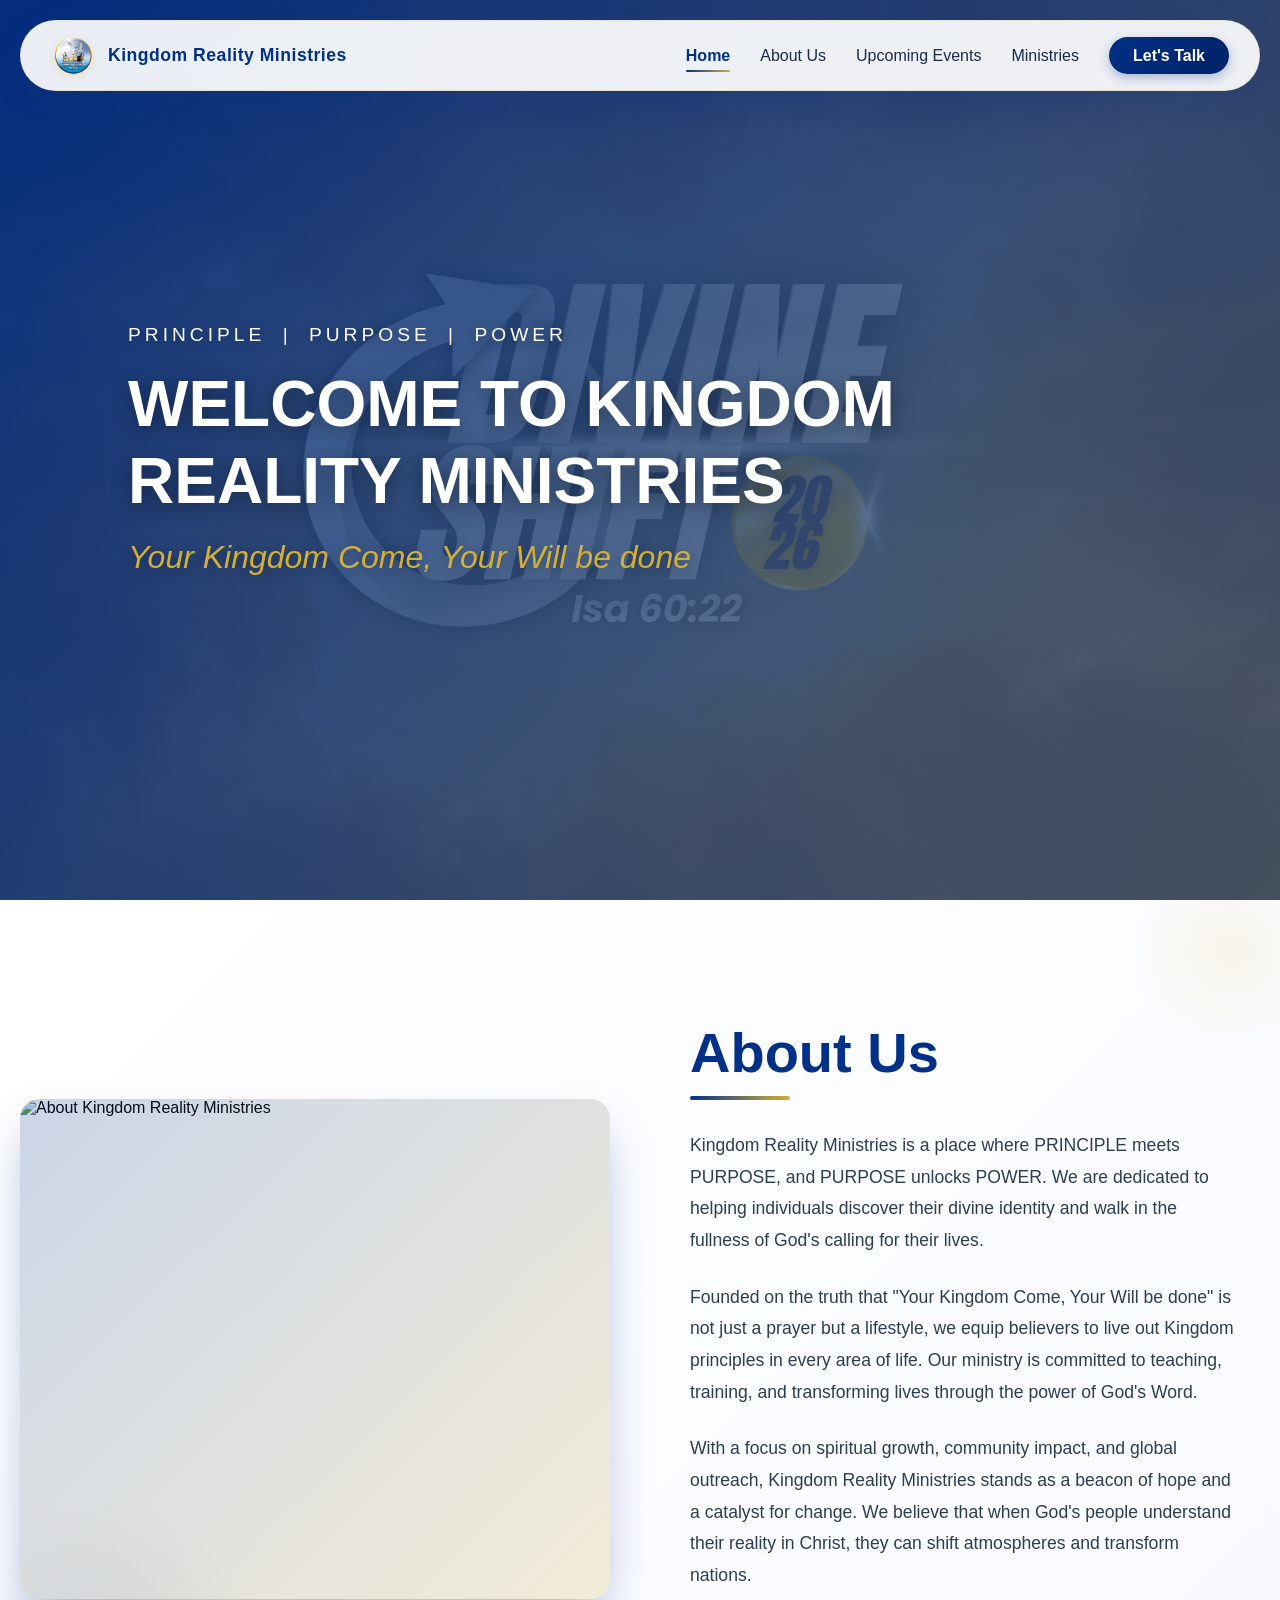
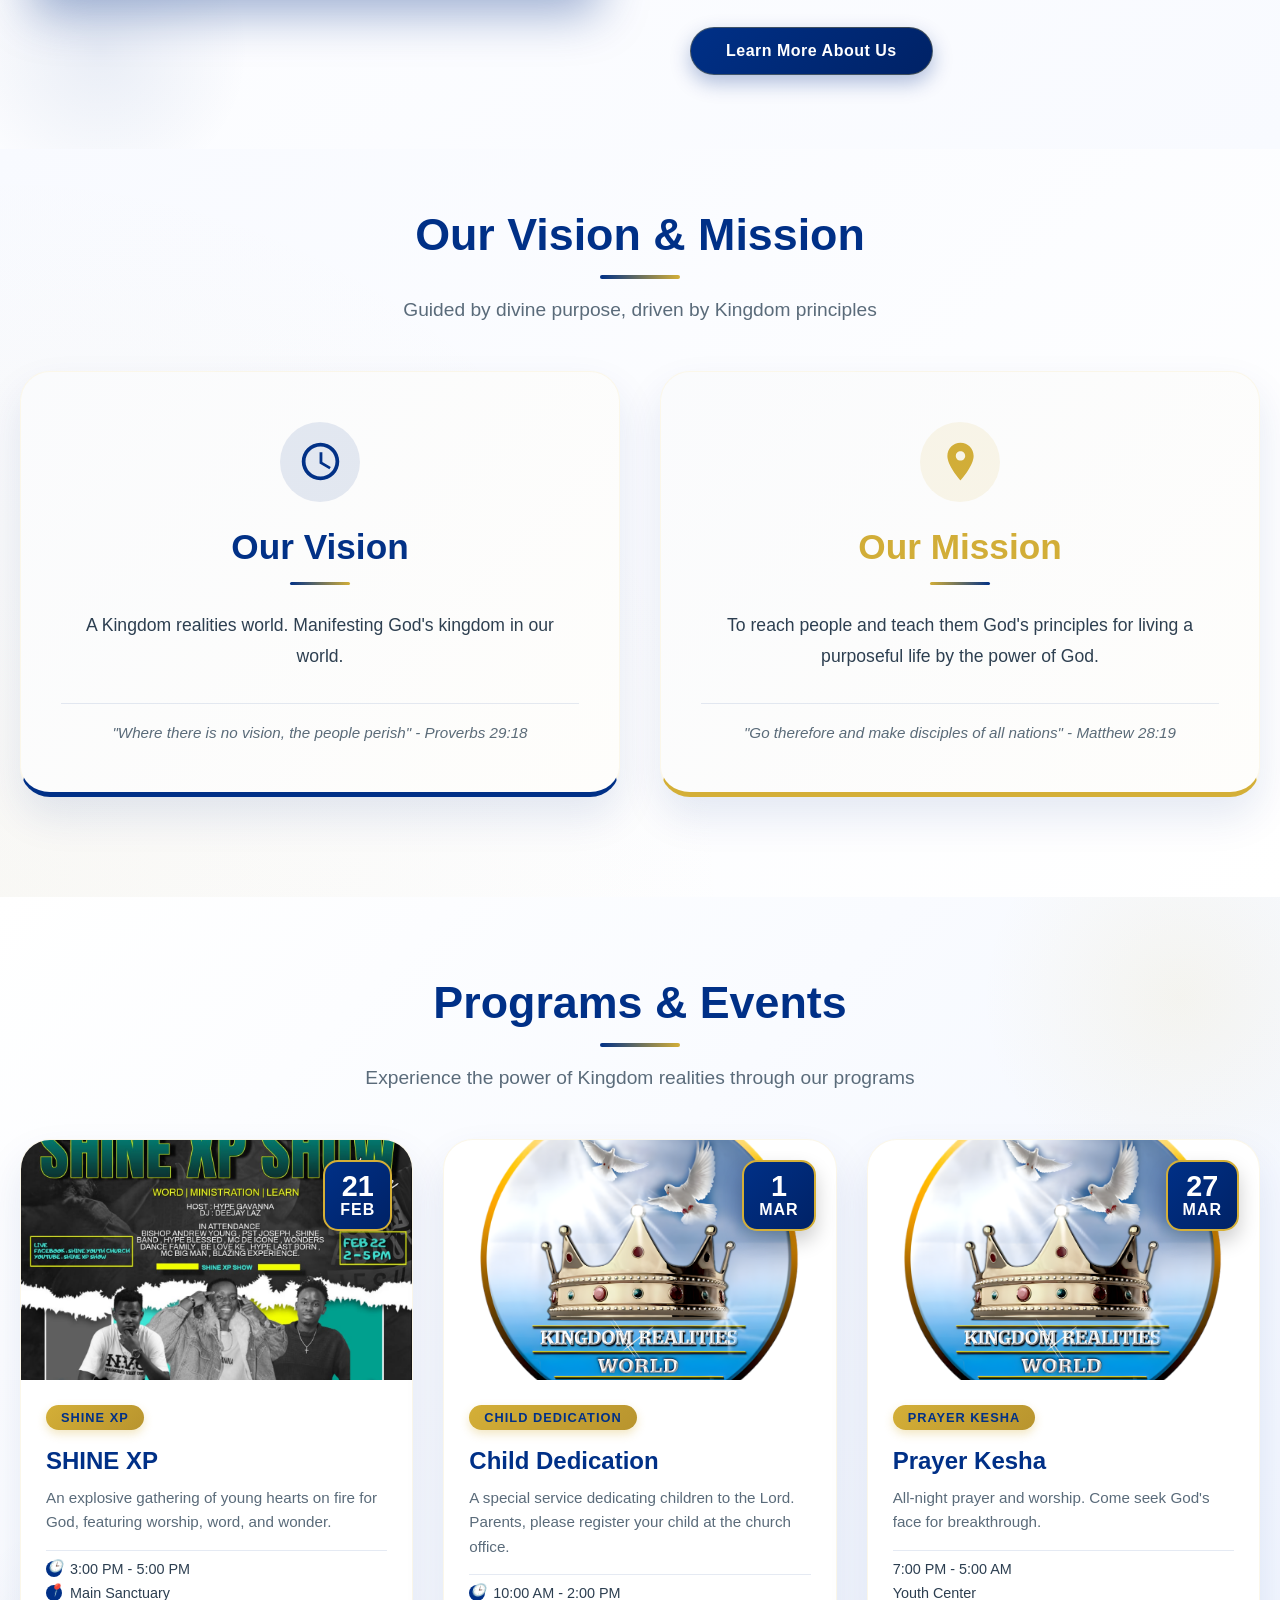
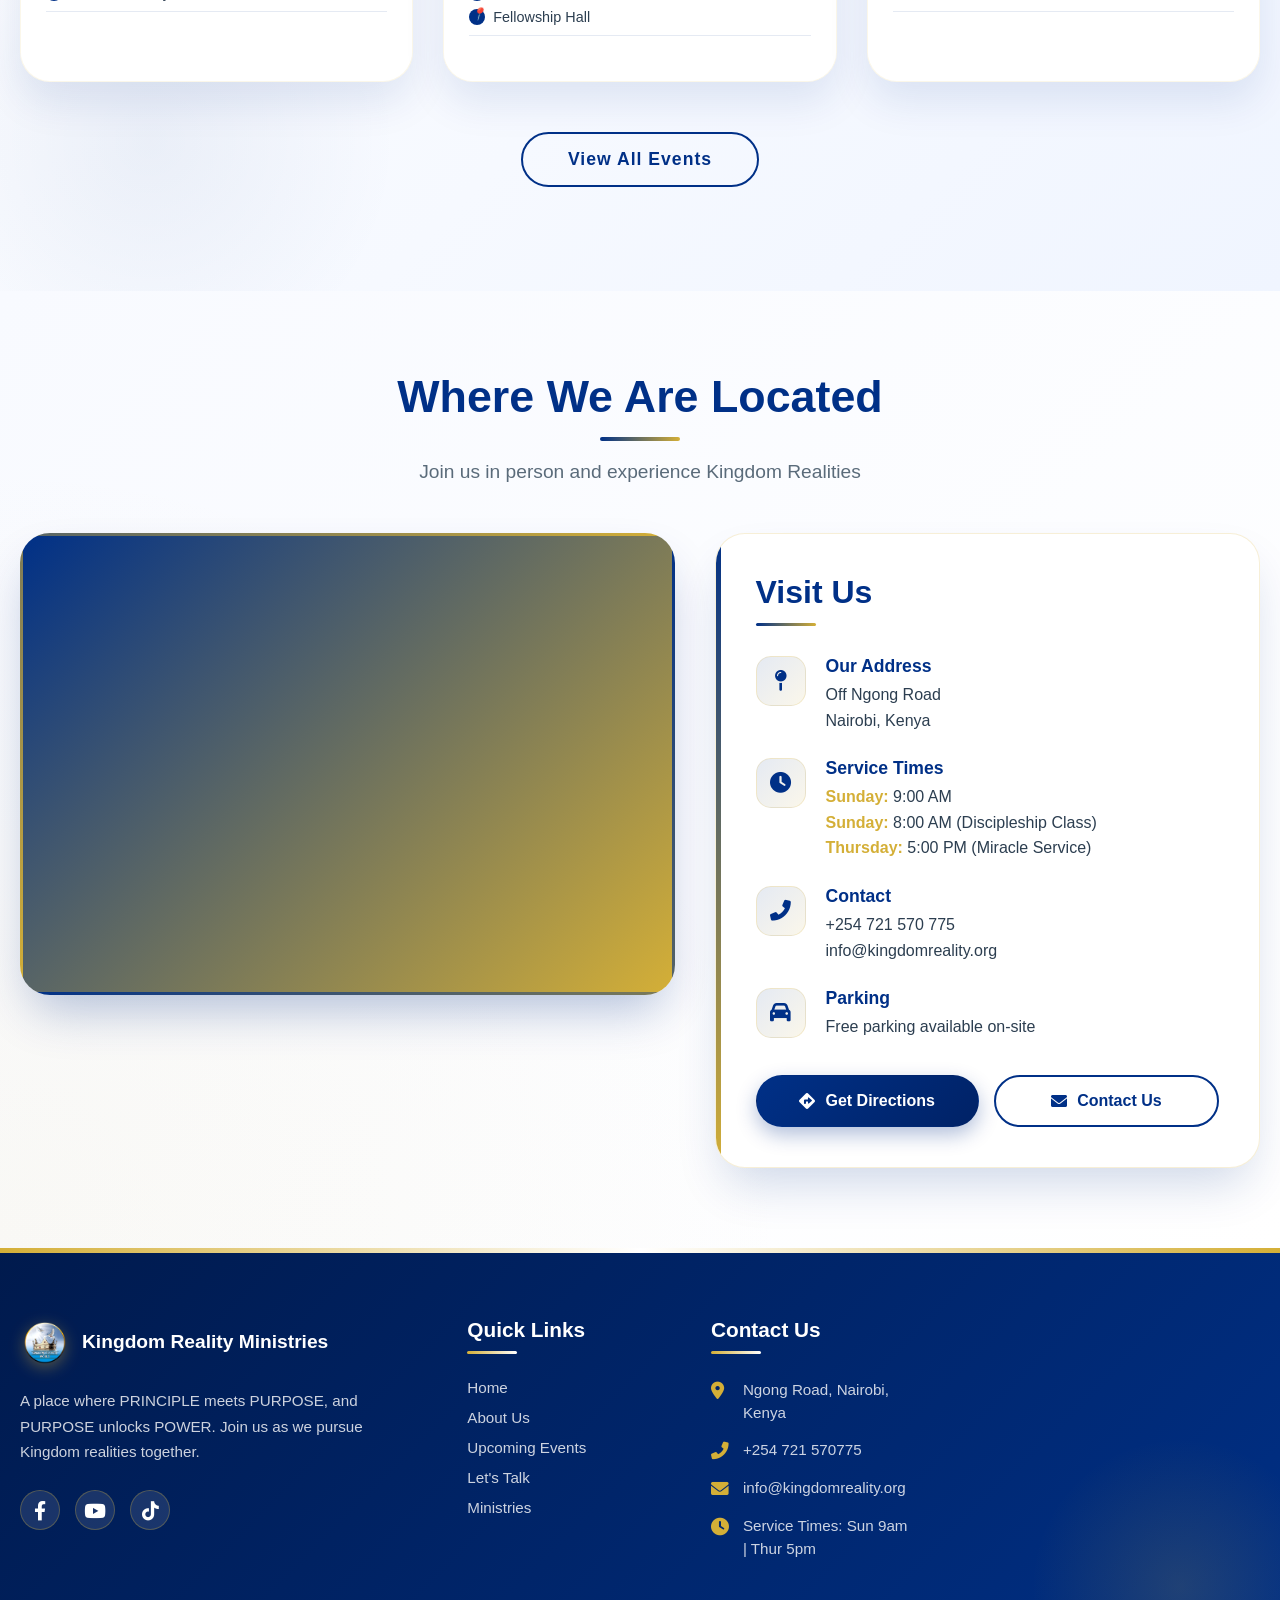
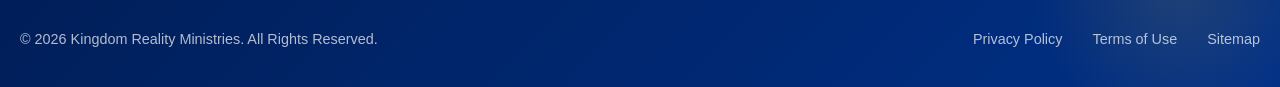
==== commit 082dc261: "Update index.html" ====
--- a/index.html
+++ b/index.html
@@ -175,8 +175,8 @@
                         <h3 class="program-title">Prayer Kesha</h3>
                         <p class="program-description">All-night prayer and worship. Come seek God's face for breakthrough.</p>
                         <div class="program-meta">
-                            <span class="program-time"><i class="icon-clock"></i> 7:00 PM - 5:00 AM</span>
-                            <span class="program-location"><i class="icon-location"></i> Youth Center</span>
+                            <span class="program-time"></i> 7:00 PM - 5:00 AM</span>
+                            <span class="program-location"></i> Youth Center</span>
                         </div>
                       
                     </div>
@@ -368,4 +368,4 @@
     
     <script src="script.js"></script>
 </body>
-</html>+</html>
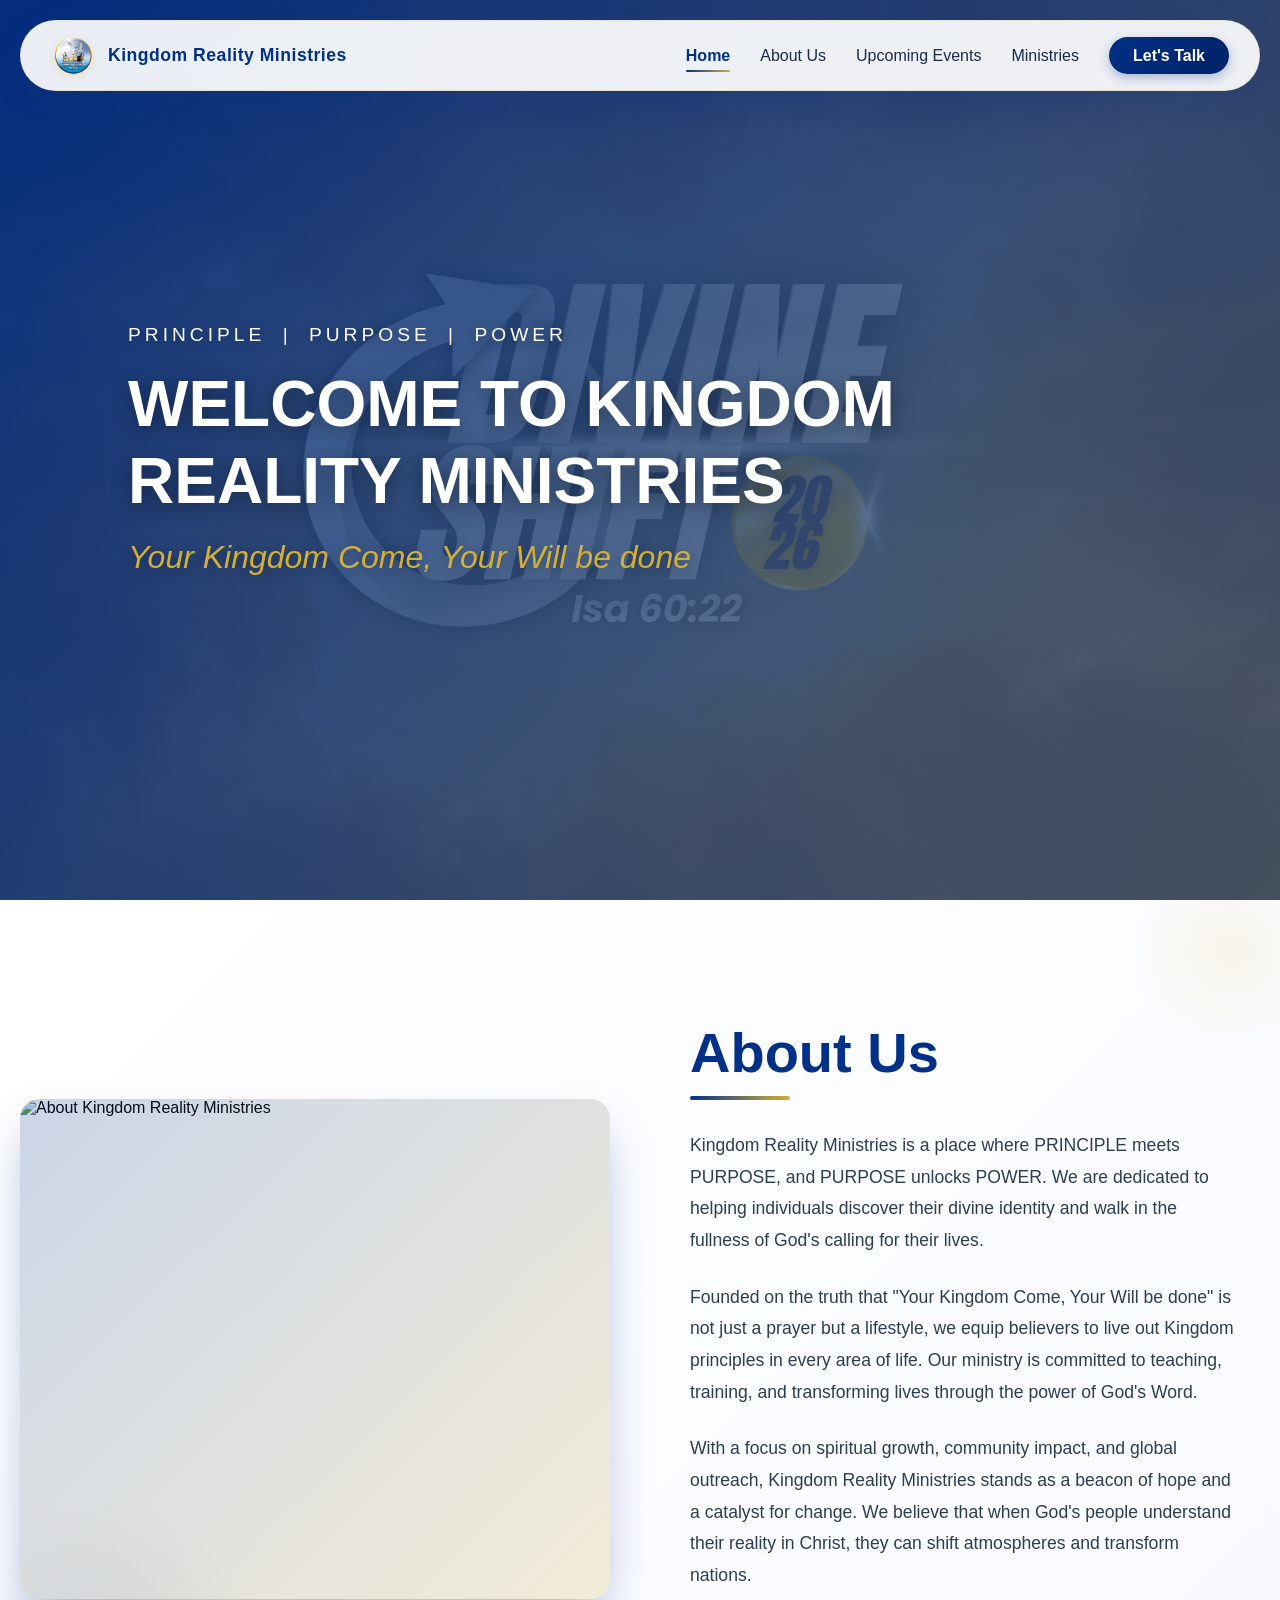
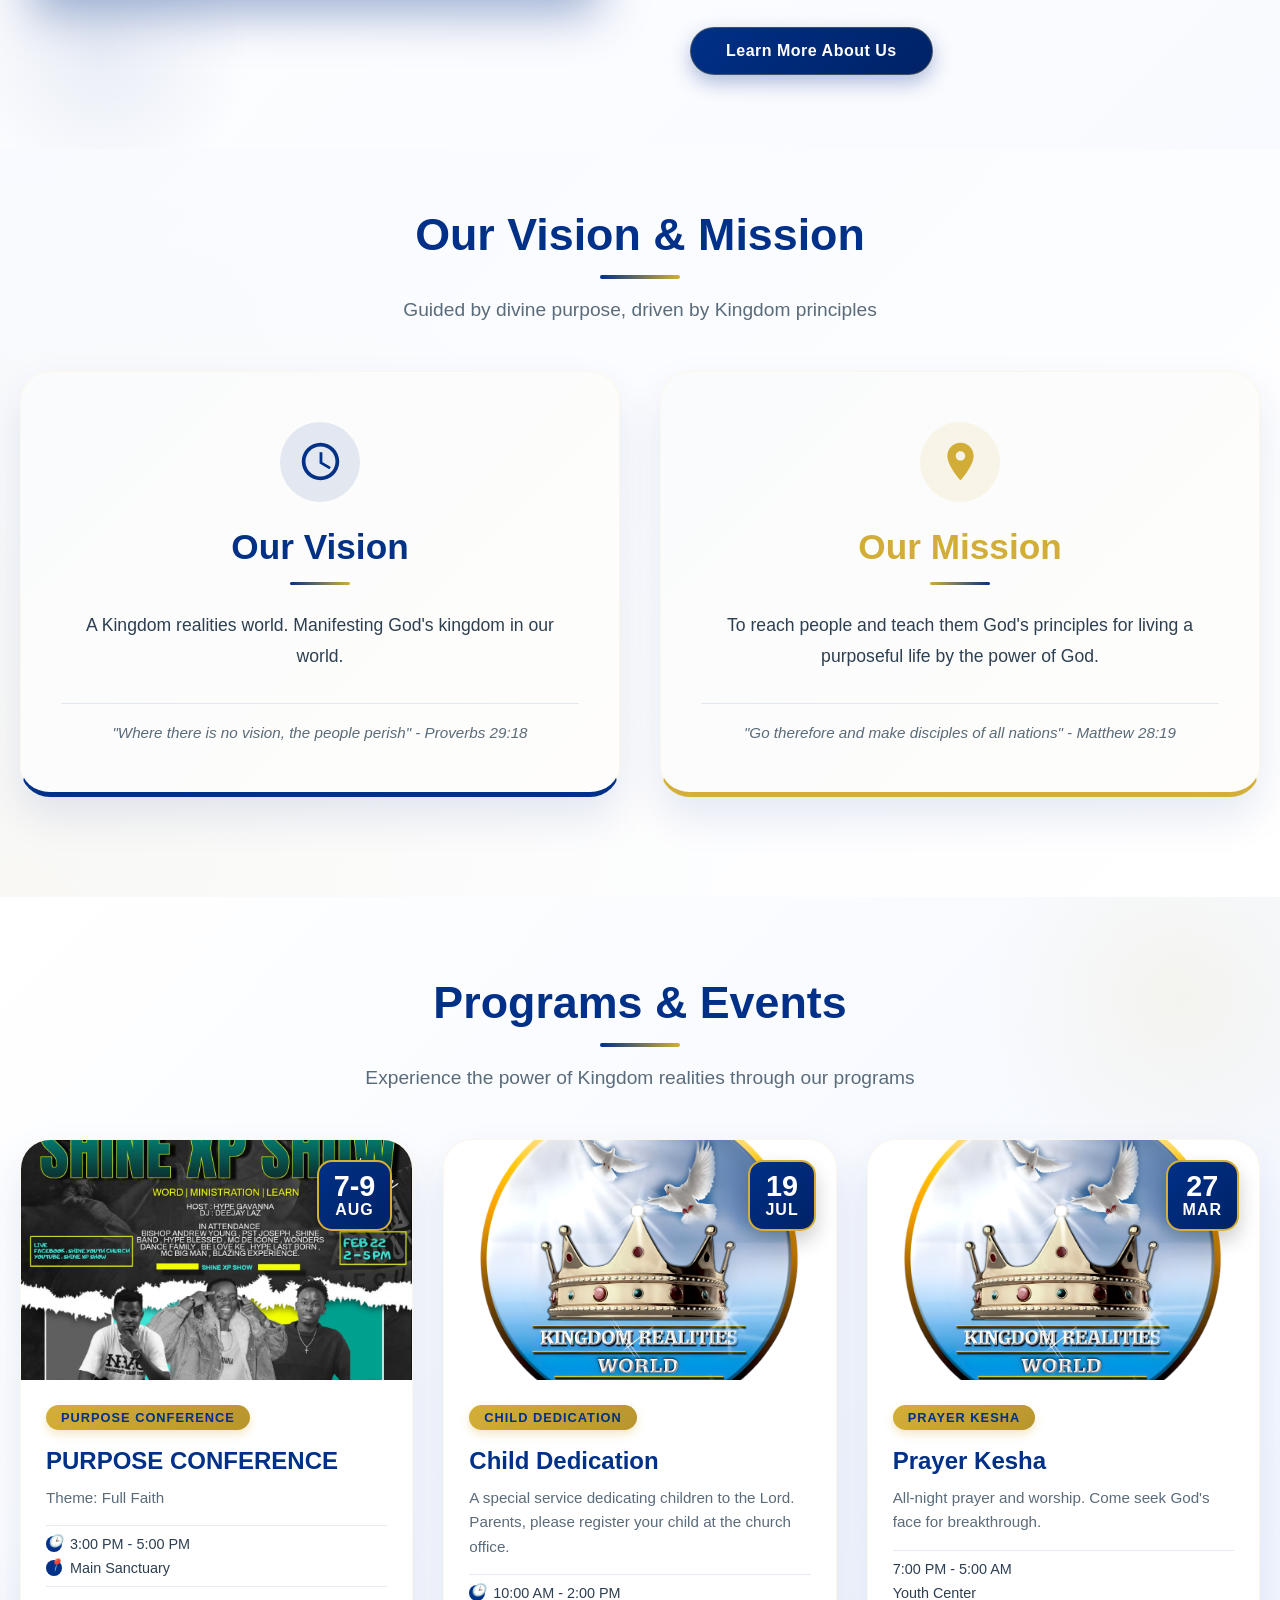
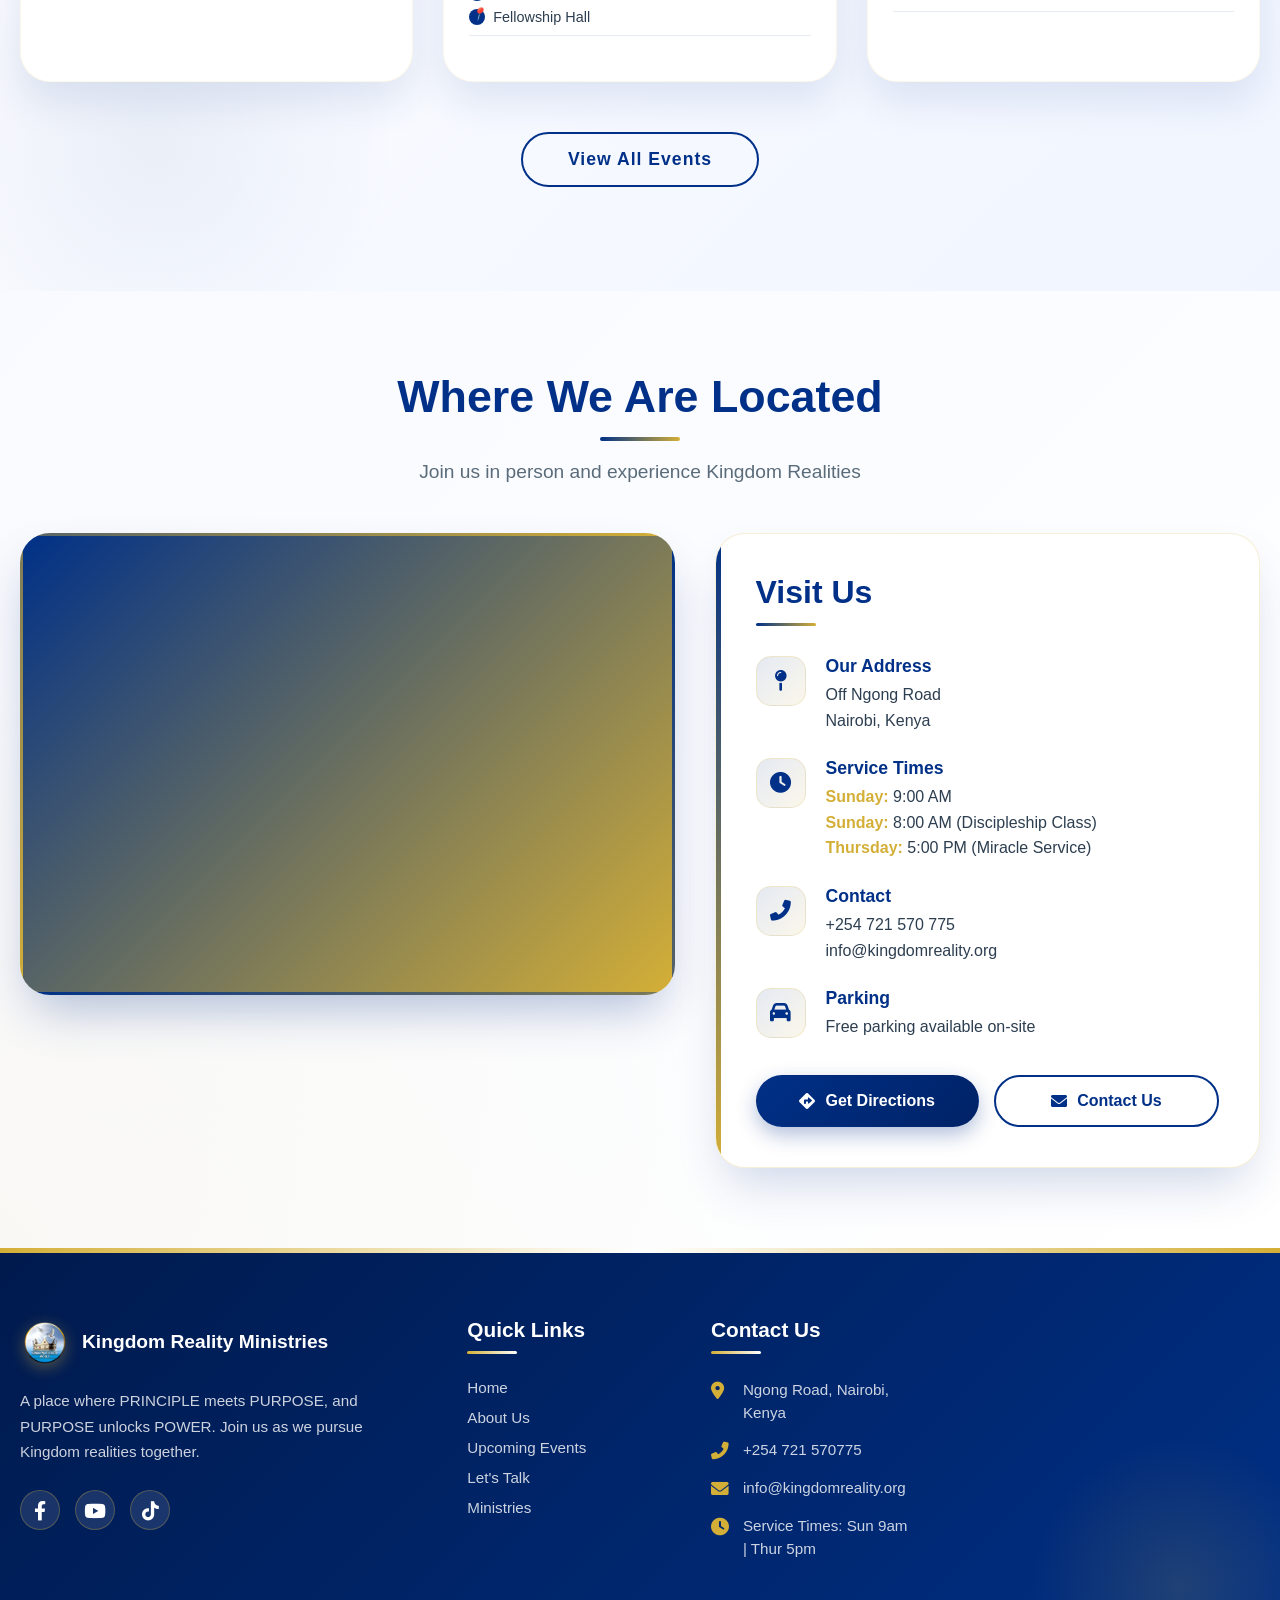
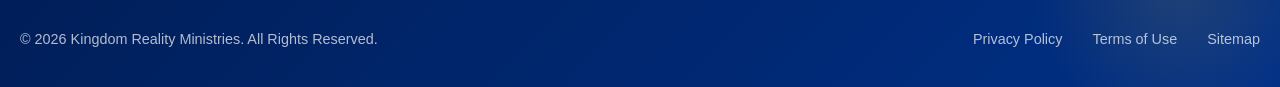
==== commit 71c5e4d7: "Update index.html" ====
--- a/index.html
+++ b/index.html
@@ -121,15 +121,15 @@
                     <div class="program-image">
                         <img src="events/shinexp.jpeg" alt="shine xp" class="program-img">
                         <div class="program-date-badge">
-                            <span class="date-day">21</span>
-                            <span class="date-month">FEB</span>
+                            <span class="date-day">7-9</span>
+                            <span class="date-month">AUG</span>
                         </div>
                         <div class="program-overlay"></div>
                     </div>
                     <div class="program-content">
-                        <div class="program-category">SHINE XP</div>
-                        <h3 class="program-title">SHINE XP</h3>
-                        <p class="program-description">An explosive gathering of young hearts on fire for God, featuring worship, word, and wonder.</p>
+                        <div class="program-category">PURPOSE CONFERENCE</div>
+                        <h3 class="program-title">PURPOSE CONFERENCE</h3>
+                        <p class="program-description">Theme: Full Faith</p>
                         <div class="program-meta">
                             <span class="program-time"><i class="icon-clock"></i> 3:00 PM - 5:00 PM</span>
                             <span class="program-location"><i class="icon-location"></i> Main Sanctuary</span>
@@ -143,8 +143,8 @@
                     <div class="program-image">
                         <img src="logo.png" alt="Kingdom Reality Ministries" class="program-img">
                         <div class="program-date-badge">
-                            <span class="date-day">1</span>
-                            <span class="date-month">MAR</span>
+                            <span class="date-day">19</span>
+                            <span class="date-month">JUL</span>
                         </div>
                         <div class="program-overlay"></div>
                     </div>
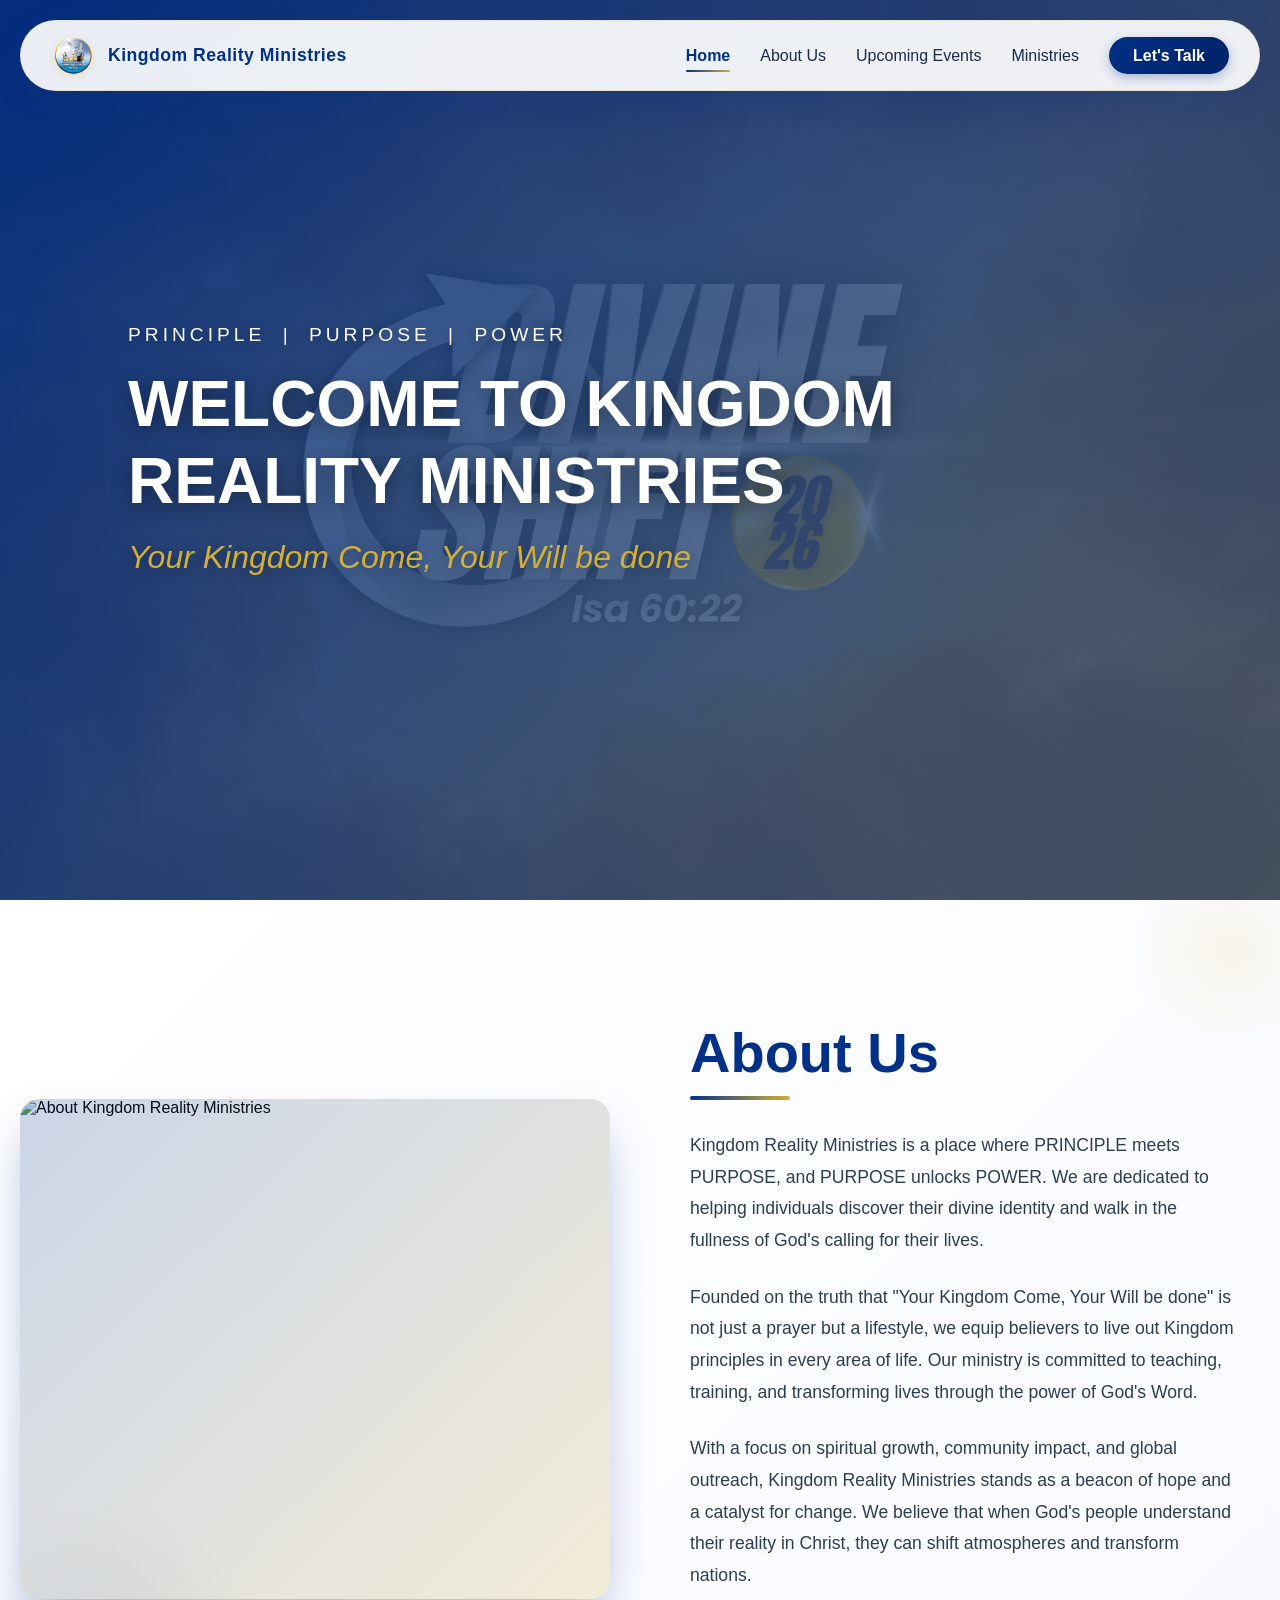
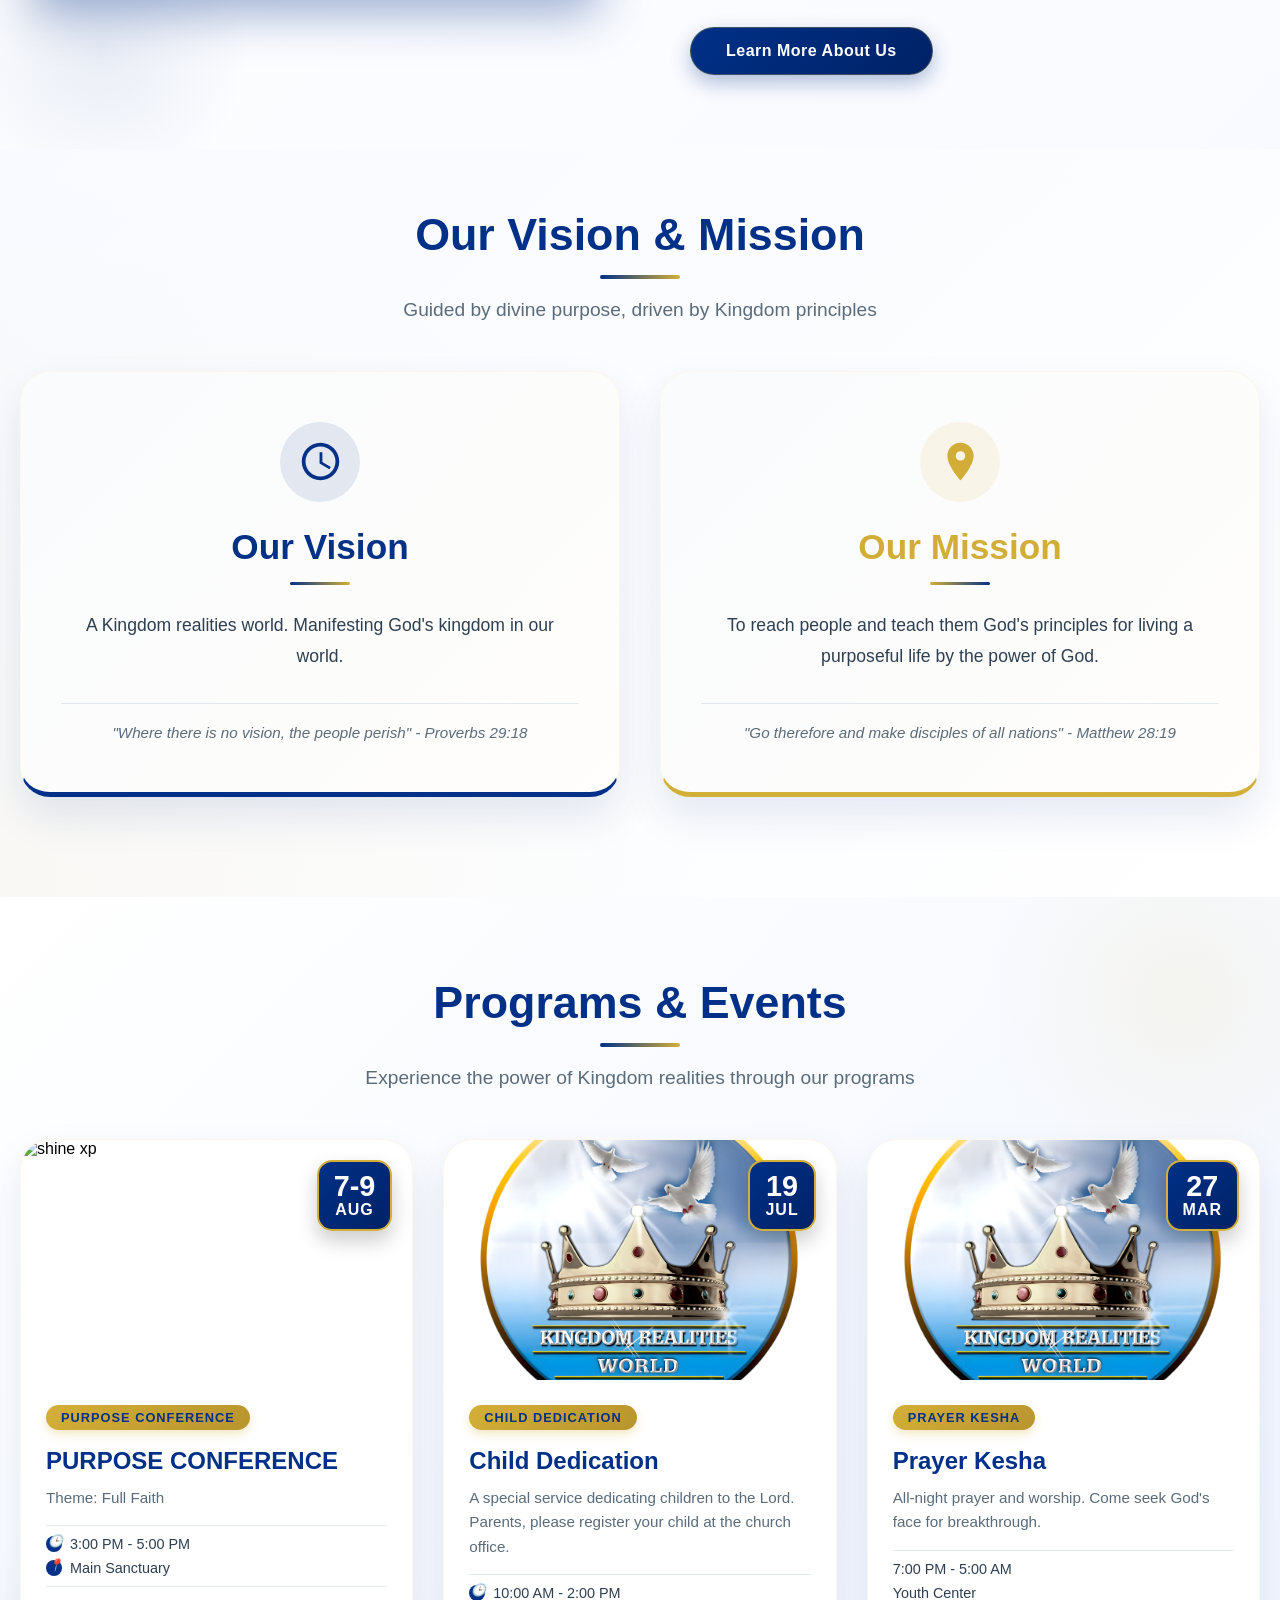
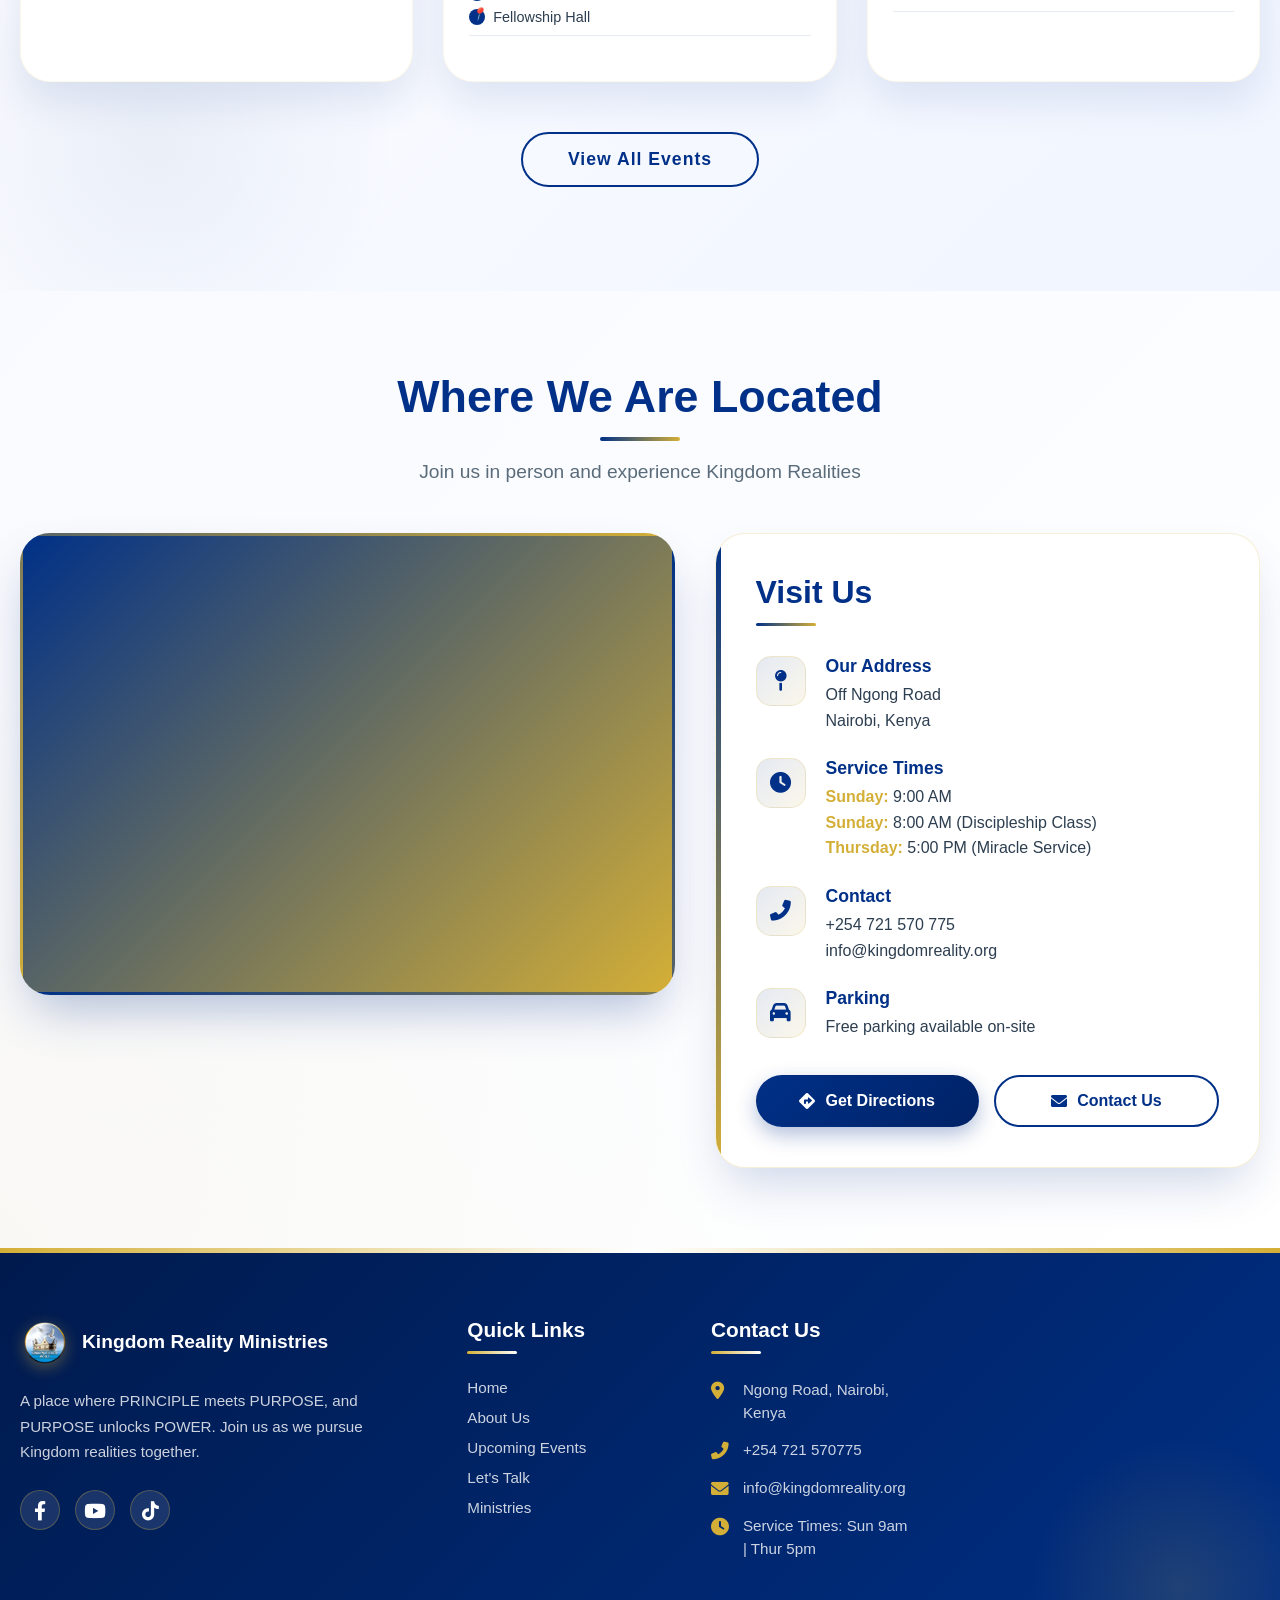
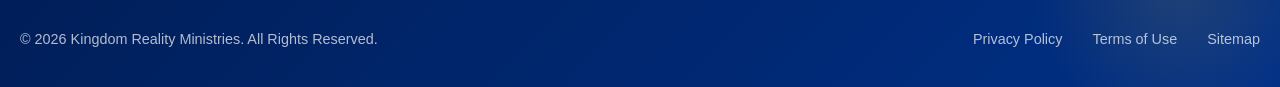
==== commit 2d39f936: "Update index.html" ====
--- a/index.html
+++ b/index.html
@@ -119,7 +119,7 @@
                 <!-- Program Card 1 - Divine Shift Conference -->
                 <div class="program-card" data-event="1">
                     <div class="program-image">
-                        <img src="events/shinexp.jpeg" alt="shine xp" class="program-img">
+                        <img src="events/purposeconference.png" alt="shine xp" class="program-img">
                         <div class="program-date-badge">
                             <span class="date-day">7-9</span>
                             <span class="date-month">AUG</span>
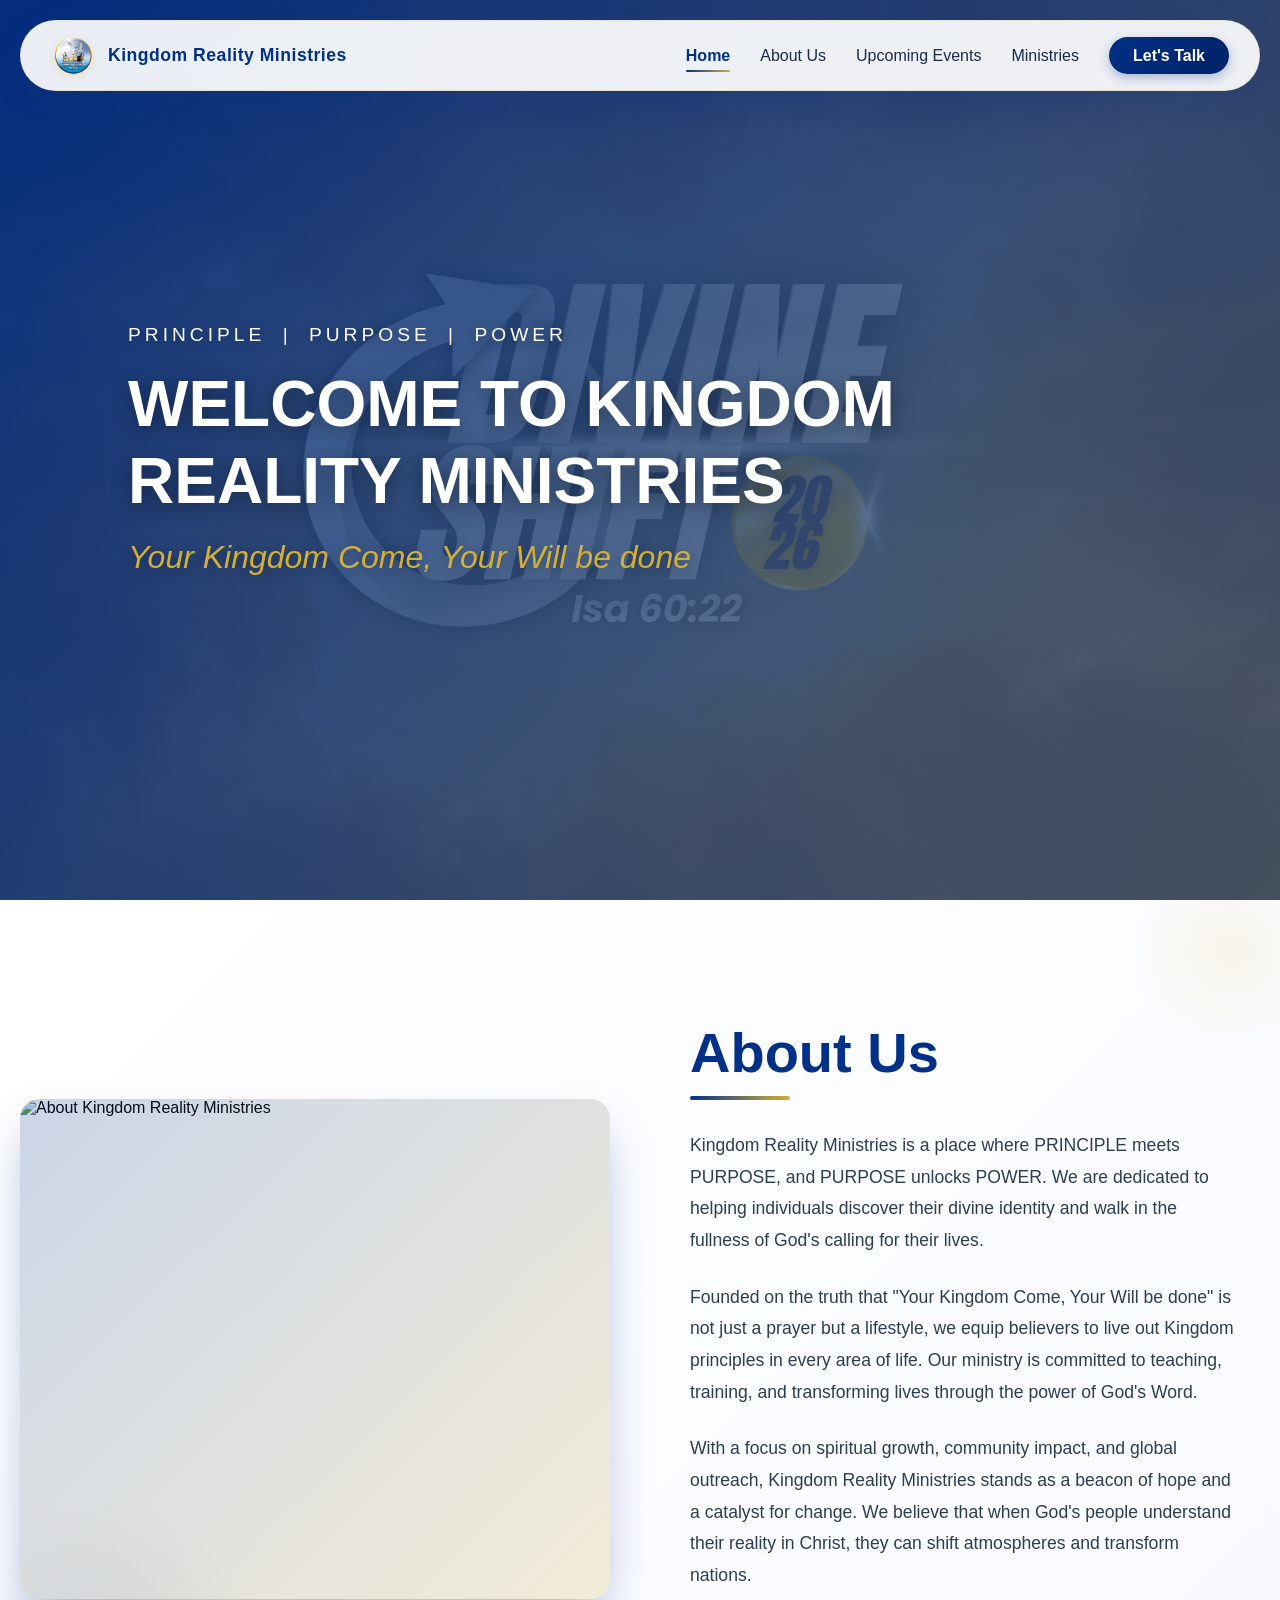
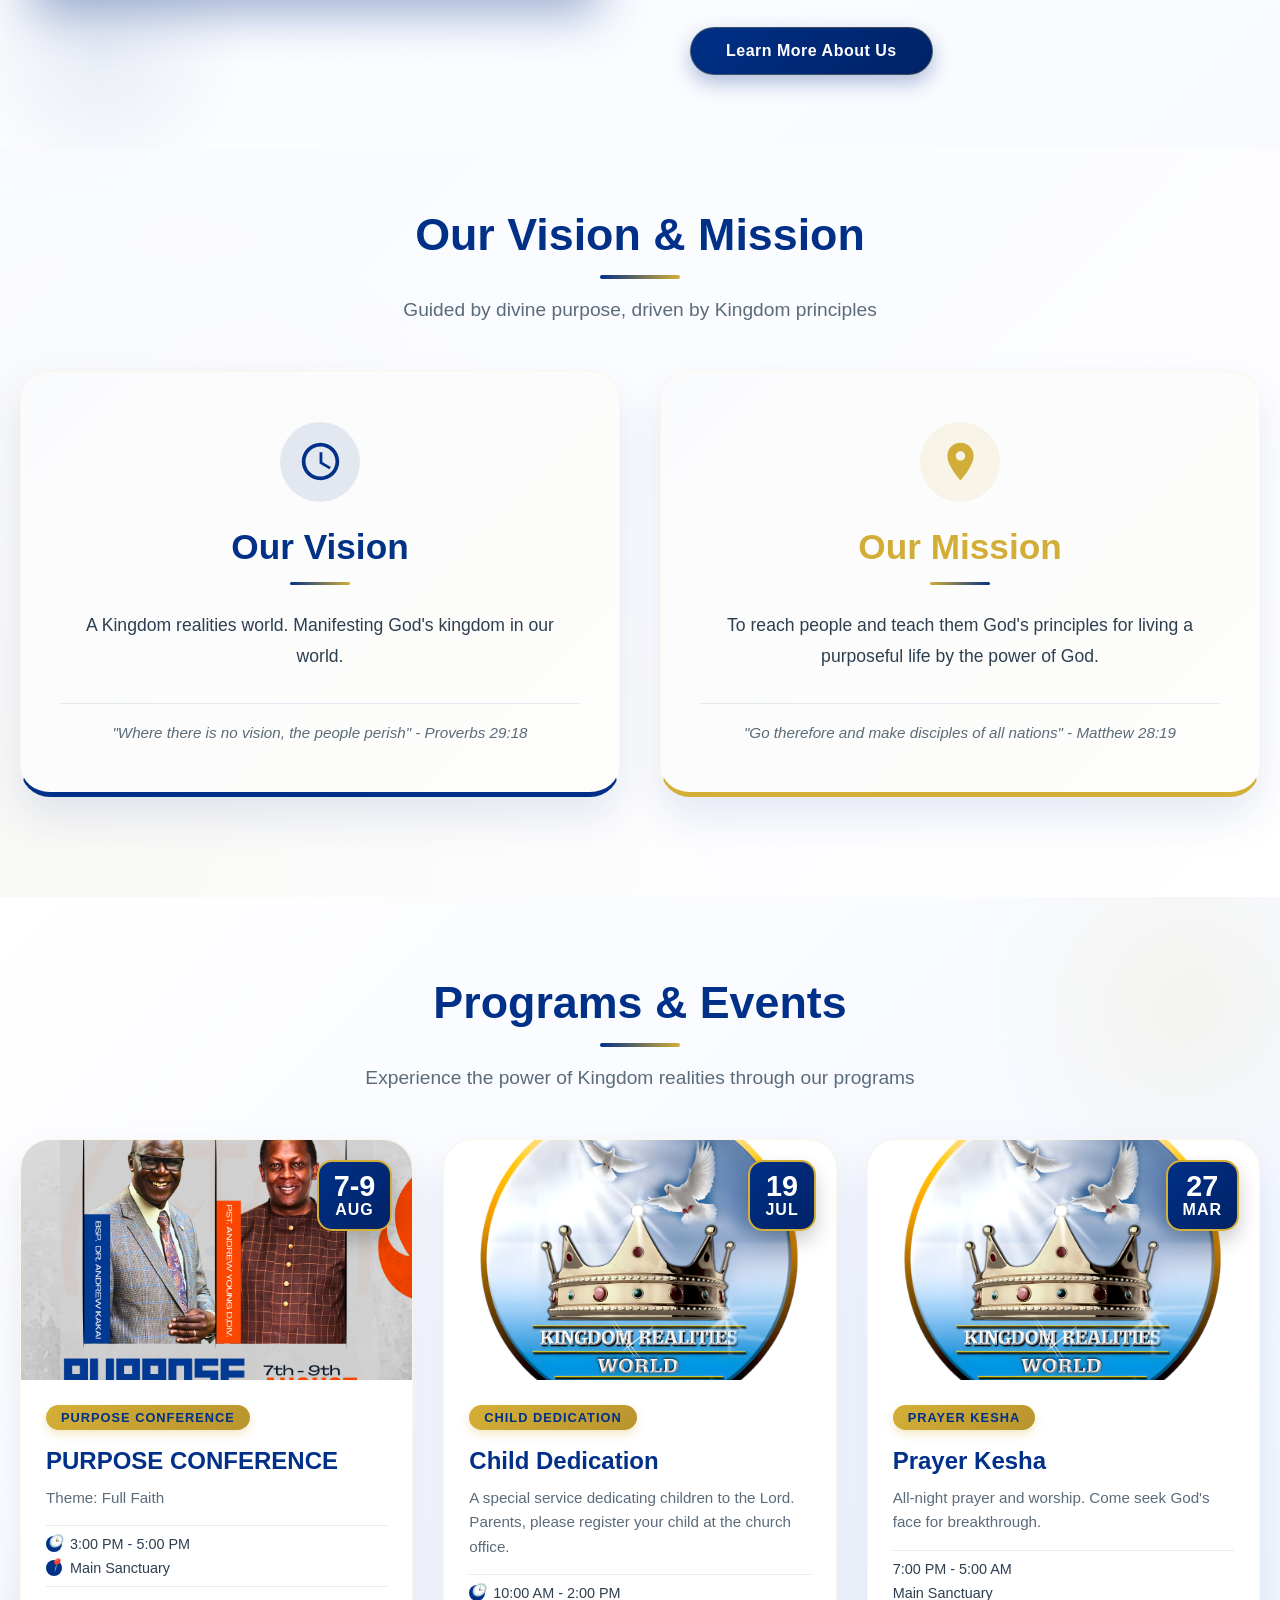
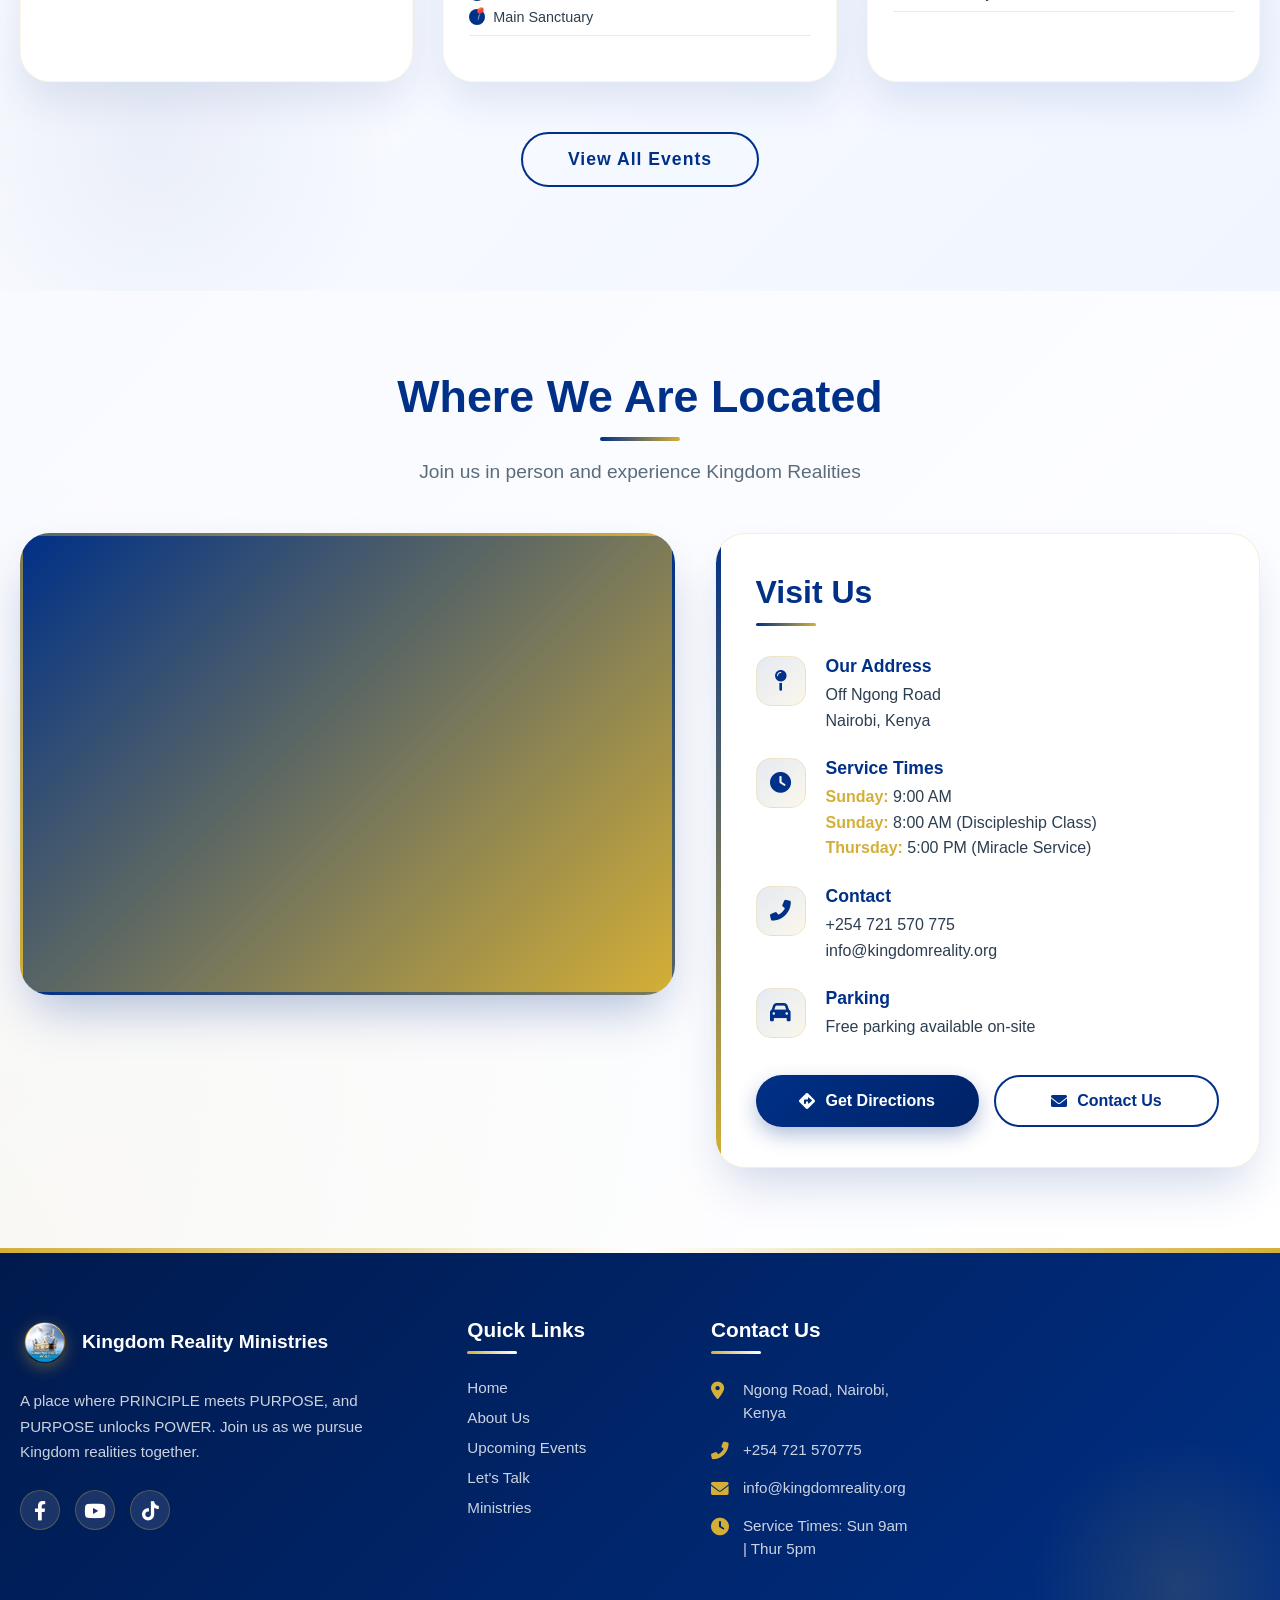
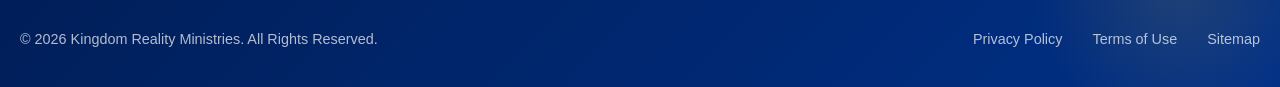
==== commit d69b3c70: "Update index.html" ====
--- a/index.html
+++ b/index.html
@@ -154,7 +154,7 @@
                         <p class="program-description">A special service dedicating children to the Lord. Parents, please register your child at the church office.</p>
                         <div class="program-meta">
                             <span class="program-time"><i class="icon-clock"></i> 10:00 AM - 2:00 PM</span>
-                            <span class="program-location"><i class="icon-location"></i> Fellowship Hall</span>
+                            <span class="program-location"><i class="icon-location"></i>Main Sanctuary</span>
                         </div>
                     
                     </div>
@@ -176,7 +176,7 @@
                         <p class="program-description">All-night prayer and worship. Come seek God's face for breakthrough.</p>
                         <div class="program-meta">
                             <span class="program-time"></i> 7:00 PM - 5:00 AM</span>
-                            <span class="program-location"></i> Youth Center</span>
+                            <span class="program-location"></i>Main Sanctuary</span>
                         </div>
                       
                     </div>
